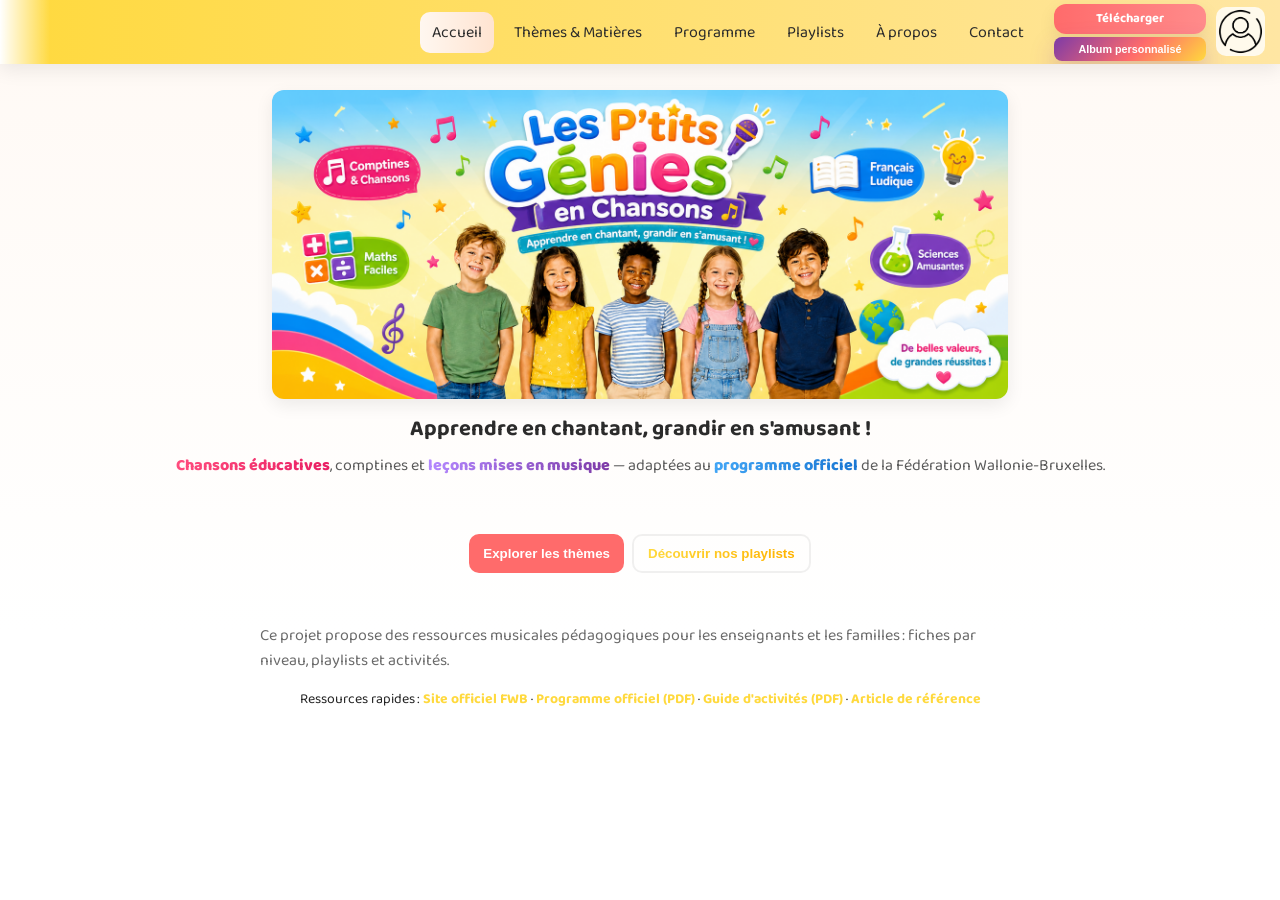
==== index.html @ 4c61a346 "Add files via upload" ====
<!doctype html>
<html lang="fr">
<head>
  <meta charset="utf-8" />
  <meta name="viewport" content="width=device-width,initial-scale=1,viewport-fit=cover" />
  <title>LGEC - Les Génies En Chanson</title>
  <link href="https://fonts.googleapis.com/css2?family=Baloo+2:wght@400;700;800&display=swap" rel="stylesheet">
  <style>
    :root{--card:#fff;--accent:#ff6b6b;--accent-2:#ffd93d;--muted:#5a5a5a;--shadow:0 6px 18px rgba(10,10,10,.08);font-family:'Baloo 2',cursive}
    *{box-sizing:border-box}html,body,#app{height:100%}body{margin:0;background:linear-gradient(180deg,#fff9f4 0%,#fff 70%);color:#222;font-size:16px;font-family:'Baloo 2',cursive}a{text-decoration:none;color:inherit}
    .topbar{height:64px;display:flex;align-items:center;padding:8px 12px;gap:8px;background:linear-gradient(90deg,var(--accent-2),#ffe6a3);position:sticky;top:0;z-index:30;box-shadow:var(--shadow);overflow:hidden}.topbar:before{content:"";position:absolute;left:0;top:0;width:50px;height:100%;background:linear-gradient(90deg,#fff,rgba(255,255,255,0));pointer-events:none;z-index:0}.topbar>*{position:relative;z-index:1}.top-actions{margin-left:auto;display:flex;align-items:center;gap:10px}.top-cta{margin-left:8px;display:flex;align-items:flex-start;gap:10px}.icon-btn{width:35px;height:35px;border-radius:10px;border:0;background:rgba(255,255,255,.8);font-size:16px;cursor:pointer}.download-btn{background:linear-gradient(90deg,var(--accent),#ff8b8b);box-shadow:var(--shadow);border-radius:12px;padding:0 10px;font-weight:700;color:#fff;text-decoration:none;height:30px;display:flex;align-items:center;justify-content:center;font-size:12.8px}.album-cta-btn{background:linear-gradient(135deg,#7d3aa7 0%,#ff6b6b 55%,#ffd93d 100%);box-shadow:0 10px 24px rgba(125,58,167,.28);border-radius:8px;padding:0 10px;font-weight:600;color:#fff;border:0;cursor:pointer;height:24px;display:flex;align-items:center;justify-content:center;font-size:10.8px}
    #app{height:calc(100vh - 64px);overflow:hidden}.main{overflow:auto;padding:14px;height:100%}.section{background:transparent;margin-bottom:18px;display:none}.nav-list{display:flex;flex-direction:column;gap:8px}.topbar-nav{display:flex;flex-direction:row}.nav-link{padding:8px 12px;border-radius:10px;color:#2b2b2b;cursor:pointer;display:inline-flex;align-items:center;white-space:nowrap}.nav-link.active,.nav-link:hover{background:linear-gradient(90deg,#fff7f0,#ffe4d1)}
    .sidebar{display:none}.sidebar-inner{background:linear-gradient(180deg,#fff,#fff4ef);border-radius:14px;padding:12px;height:100%;box-shadow:var(--shadow);display:flex;flex-direction:column;gap:12px}.sidebar-header{display:flex;align-items:center;gap:10px}.sidebar-close{margin-left:auto;width:36px;height:36px;border:0;border-radius:10px;background:linear-gradient(180deg,#ff6b6b,#e64545);color:#fff;font-size:22px;font-weight:900;display:none;align-items:center;justify-content:center;cursor:pointer;box-shadow:var(--shadow)}
    h1,h2,h3{font-family:'Baloo 2',cursive;color:#2b2b2b}.hero{display:flex;flex-direction:column;gap:12px;align-items:center;justify-content:center;border-radius:14px;padding:12px}.hero-content{text-align:center;padding:6px}h1{margin:6px 0;font-size:22px}.lead{color:var(--muted);margin:6px 0}.hero-actions{display:flex;gap:8px;justify-content:center;flex-wrap:wrap}#startExplore,#tryAI{margin:50px 0}.btn{padding:10px 14px;border-radius:10px;border:0;background:#fff;font-weight:700;cursor:pointer;display:inline-flex;align-items:center;justify-content:center;gap:6px}.btn.primary{background:var(--accent);color:#fff}.btn.ghost{background:transparent;border:2px solid rgba(0,0,0,.06)}.btn.small{padding:8px 10px;font-size:14px}
    .cards-grid{display:grid;grid-template-columns:repeat(3,1fr);gap:12px;margin-top:10px}.card{background:linear-gradient(180deg,#f4f6f8,#e7eaed);border-radius:8px;padding:12px;box-shadow:var(--shadow);display:flex;flex-direction:column;gap:8px;min-height:160px}.card .tag{font-size:12px;padding:6px;border-radius:8px;background:linear-gradient(90deg,#9e9e9e,#7f7f7f);color:#fff;width:max-content}.card h3{margin:0;font-size:16px;font-weight:700}.card p{margin:0;color:var(--muted);font-size:14px}.card .meta{display:flex;justify-content:flex-end;margin-top:auto}.btn.metallic{color:#fff;font-weight:800;border-radius:10px;border:0;box-shadow:0 6px 18px rgba(10,10,10,.12),inset 0 -2px 8px rgba(255,255,255,.08)}.animal-icon{display:inline-flex;width:28px;height:28px;min-width:28px;border-radius:8px;align-items:center;justify-content:center;font-size:16px;margin-right:8px;box-shadow:0 4px 10px rgba(10,10,10,.12);color:#fff}.m1{background:linear-gradient(180deg,#ff6b6b,#e64545)}.m2{background:linear-gradient(180deg,#ff8b3a,#ff6b00)}.m3{background:linear-gradient(180deg,#ffd93d,#ffb300)}.s1{background:linear-gradient(180deg,#4dd0e1,#00bcd4)}.s2{background:linear-gradient(180deg,#6ab04c,#3c8d0d)}.s3{background:linear-gradient(180deg,#9b59b6,#7d3aa7)}.t1{background:linear-gradient(180deg,#ff4d7e,#e02359)}.t2{background:linear-gradient(180deg,#3f51b5,#2b3aa6)}.t3{background:linear-gradient(180deg,#00c853,#00a140)}.card h3.m1,.card h3.m2,.card h3.m3,.card h3.s1,.card h3.s2,.card h3.s3,.card h3.t1,.card h3.t2,.card h3.t3{color:#fff}
    .playlist-row{display:flex;gap:12px;flex-wrap:wrap}.playlist-card{display:flex;gap:12px;background:var(--card);padding:12px;border-radius:12px;align-items:center;box-shadow:var(--shadow)}.playlist-thumb{width:88px;height:88px;border-radius:10px;display:flex;align-items:center;justify-content:center;background:#fff;box-shadow:0 6px 16px rgba(0,0,0,.08);padding:14px}.playlist-thumb img{width:100%;height:100%;object-fit:contain}.playlist-thumb.spotify{background:#1db954}.playlist-thumb.yt{background:#ff3333}
    .modal{position:fixed;inset:0;display:none;align-items:center;justify-content:center;z-index:60}.modal[aria-hidden="false"]{display:flex}.modal-backdrop{position:absolute;inset:0;background:rgba(0,0,0,.45)}.modal-panel{position:relative;background:var(--card);border-radius:12px;padding:16px;max-width:720px;width:92%;box-shadow:var(--shadow);z-index:10;max-height:80vh;overflow:auto}.modal-close{position:absolute;top:14px;right:14px;background:linear-gradient(180deg,var(--accent),#e64545);color:#fff;border:0;width:40px;height:40px;border-radius:10px;display:inline-flex;align-items:center;justify-content:center;font-size:20px;cursor:pointer;box-shadow:var(--shadow);z-index:5}
    .programme-table th,.programme-table td{padding:10px;vertical-align:top;font-size:12px;text-align:left}.programme-table th:first-child,.programme-table td:first-child{width:22%;min-width:180px}.programme-table tbody tr td{border-bottom:1px solid rgba(255,198,160,.6)}.contact-form{display:flex;flex-direction:column;gap:8px;background:#fff;padding:12px;border-radius:12px;box-shadow:var(--shadow)}.contact-form input,.contact-form select,.contact-form textarea{padding:10px;border-radius:10px;border:1px solid #eee;font-family:inherit}.form-msg{color:green;margin-top:6px;font-size:14px}
    .theme-grid{display:flex;gap:12px;flex-wrap:wrap;margin-top:8px}.theme-col{flex:1;min-width:180px}.objective-card{margin-top:12px;background:linear-gradient(90deg,#fff,#fff7f3);border-radius:12px;padding:12px;border:1px solid rgba(255,200,160,.4)}.objective-inner{display:flex;gap:12px;align-items:flex-start}.obj-ico{width:44px;height:44px;border-radius:10px;display:inline-flex;align-items:center;justify-content:center;background:linear-gradient(180deg,#fff,#ffefe0);font-size:20px}.muted{opacity:.9;color:var(--muted)}.kw-yellow{background:linear-gradient(90deg,#ffd93d,#ffb300);-webkit-background-clip:text;-webkit-text-fill-color:transparent;font-weight:800}.kw-blue{background:linear-gradient(90deg,#42a5f5,#1976d2);-webkit-background-clip:text;-webkit-text-fill-color:transparent;font-weight:800}.kw-rose{background:linear-gradient(90deg,#ff4d7e,#e91e63);-webkit-background-clip:text;-webkit-text-fill-color:transparent;font-weight:800}.kw-purple{background:linear-gradient(90deg,#b388ff,#7d3aa7);-webkit-background-clip:text;-webkit-text-fill-color:transparent;font-weight:800}.kw-green{background:linear-gradient(90deg,#66bb6a,#00a140);-webkit-background-clip:text;-webkit-text-fill-color:transparent;font-weight:800}.kw-orange{background:linear-gradient(90deg,#ffb74d,#ff6b00);-webkit-background-clip:text;-webkit-text-fill-color:transparent;font-weight:800}
    .welcome-grid{display:grid;grid-template-columns:repeat(3,1fr);gap:12px;margin-top:16px}.welcome-card{display:flex!important;flex-direction:column!important;align-items:center!important;justify-content:center!important;gap:7px!important;line-height:1.15!important;text-align:center!important}.welcome-card .welcome-title{font-weight:900;font-size:15px}.welcome-card small{font-weight:700;opacity:.95}.welcome-card .welcome-desc{font-size:13px;font-weight:700;opacity:.95}.song-item{display:flex;align-items:center;gap:10px;justify-content:space-between;background:#fff6ee;border:1px solid rgba(255,200,160,.45);border-radius:12px;padding:10px;flex-wrap:wrap}.song-info{display:flex;flex-direction:column;gap:4px;min-width:220px}.song-item audio{max-width:280px;width:100%}.sales-card{background:linear-gradient(135deg,#7d3aa7 0%,#ff6b6b 55%,#ffd93d 100%);border-radius:18px;padding:16px;color:#fff;box-shadow:0 14px 34px rgba(125,58,167,.26);position:relative;overflow:hidden}.sales-badge{display:inline-flex;background:rgba(255,255,255,.2);border:1px solid rgba(255,255,255,.35);padding:6px 10px;border-radius:999px;font-size:12px;font-weight:800;margin-bottom:8px}.sales-title{font-size:24px;line-height:1.05;font-weight:800;margin:0 0 6px}.sales-subtitle{font-size:14px;line-height:1.45;margin:0;max-width:430px;color:rgba(255,255,255,.94)}.sales-points{display:grid;grid-template-columns:repeat(3,1fr);gap:8px;margin:14px 0}.sales-point{background:rgba(255,255,255,.18);border:1px solid rgba(255,255,255,.26);border-radius:12px;padding:9px;font-size:12px;font-weight:700;display:flex;align-items:center;gap:7px}.sales-footer{display:flex;align-items:center;justify-content:space-between;gap:12px;flex-wrap:wrap;background:rgba(255,255,255,.16);border-radius:14px;padding:10px;border:1px solid rgba(255,255,255,.25)}.sales-price{font-weight:900;font-size:14px}.sales-price span{font-size:22px}.sales-cta{background:#fff!important;color:#7d3aa7!important;border-radius:999px;padding:11px 16px;font-weight:900;box-shadow:0 8px 20px rgba(0,0,0,.15)}
    @media(max-width:699px){.hero-actions{gap:3px}.hero-actions #tryAI{margin-top:-30px!important}.topbar{background:linear-gradient(180deg,#fff9f4 0%,#fff 70%);box-shadow:none;overflow:visible}.main{padding-top:62px}.main p,.main li,.main td,.main .muted,.modal p,.modal li,.modal td{text-align:justify}.topbar:before{display:none}.icon-btn.menu-toggle{display:inline-flex!important;align-items:center;justify-content:center;background:linear-gradient(180deg,#fff9f4,#fff);box-shadow:var(--shadow);z-index:5;width:44px!important;min-width:44px!important;height:44px!important}.topbar-nav,.top-cta{display:none!important}.sidebar{display:block;position:fixed;left:0;top:8px;bottom:0;width:260px;transform:translateX(-120%);z-index:80;padding:8px 12px 12px}.sidebar.open{transform:translateX(0)}.sidebar-close{display:inline-flex}.sidebar-inner{height:calc(100vh - 16px)}.cards-grid,.welcome-grid{grid-template-columns:1fr}.theme-grid{flex-direction:column}.programme-table thead{display:none}.programme-table,.programme-table tbody,.programme-table tr,.programme-table td{display:block;width:100%}.modal{align-items:flex-start;padding:2vh 2vw}.modal-panel{width:96vw!important;max-width:96vw!important;height:96vh;max-height:96vh;margin:0;border-radius:14px;scrollbar-width:thin;scrollbar-color:transparent transparent}.modal-panel::-webkit-scrollbar{width:6px;background:transparent}.modal-panel::-webkit-scrollbar-track,.modal-panel::-webkit-scrollbar-thumb{background:transparent}.modal-backdrop{background:rgba(0,0,0,.28)}}
    @media(min-width:700px){.icon-btn.menu-toggle{display:none}.topbar-nav{display:flex}}
  </style>
</head>
<body>
  <div id="app">
    <header class="topbar">
      <button id="menuToggle" class="icon-btn menu-toggle" aria-label="Menu">☰</button>
      <nav class="top-actions">
        <nav class="nav-list topbar-nav">
          <a data-target="intro" class="nav-link active">Accueil</a><a data-target="themes" class="nav-link">Thèmes & Matières</a><a data-target="programme" class="nav-link">Programme</a><a data-target="playlists" class="nav-link">Playlists</a><a data-target="about" class="nav-link">À propos</a><a data-target="contact" class="nav-link">Contact</a>
        </nav>
        <div class="top-cta"><div style="display:flex;flex-direction:column;gap:3px;width:152px"><a id="downloadBtn" class="download-btn" href="#">Télécharger</a><button id="albumCtaBtn" class="album-cta-btn" type="button">Album personnalisé</button></div><button id="loginBtn" class="icon-btn" aria-label="Connexion" title="Se connecter" style="padding:0;overflow:hidden;width:49px;height:49px;margin-top:3px;margin-right:3px"><img src="profilepic.png" alt="Profil" style="width:100%;height:100%;object-fit:cover;border-radius:10px"></button></div>
      </nav>
    </header>
    <aside id="sidebar" class="sidebar"><div class="sidebar-inner"><div class="sidebar-header"><img src="profilepic.png" alt="Profil" style="width:53px;height:53px;object-fit:cover;border-radius:10px;box-shadow:var(--shadow)"><strong>LGEC</strong><button id="sidebarClose" class="sidebar-close" type="button">×</button></div><nav class="nav-list"><a data-target="intro" class="nav-link active">Accueil</a><a data-target="themes" class="nav-link">Thèmes & Matières</a><a data-target="programme" class="nav-link">Programme</a><a data-target="playlists" class="nav-link">Playlists</a><a data-target="about" class="nav-link">À propos</a><a data-target="contact" class="nav-link">Contact</a></nav><div class="sidebar-cta" style="display:flex;flex-direction:column;gap:3px;margin-top:auto;width:100%"><a class="download-btn" href="#" id="sidebarDownload">Télécharger</a><button id="sidebarAlbumCta" class="album-cta-btn" type="button">Album personnalisé</button></div><footer><small>© LGEC — Les Génies En Chanson</small></footer></div></aside>
    <main class="main">
      <section id="intro" class="section hero"><div class="hero-media" style="width:100%;display:flex;justify-content:center"><img src="banner.png" alt="Les P'tits Génies en Chansons" style="width:60%;margin:0 auto;border-radius:12px;box-shadow:var(--shadow);max-height:420px;object-fit:cover"></div><div class="hero-content"><h1>Apprendre en chantant, grandir en s'amusant !</h1><p class="lead"><span class="kw-rose">Chansons éducatives</span>, comptines et <span class="kw-purple">leçons mises en musique</span> — adaptées au <span class="kw-blue">programme officiel</span> de la Fédération Wallonie-Bruxelles.</p><div class="hero-actions"><button class="btn primary" id="startExplore">Explorer les thèmes</button><button class="btn ghost" id="tryAI"><span class="kw-yellow">Découvrir nos playlists</span></button></div><p class="muted" style="max-width:760px;margin:auto;text-align:left">Ce projet propose des ressources musicales pédagogiques pour les enseignants et les familles : fiches par niveau, playlists et activités.</p><p style="font-size:14px;line-height:1.8">Ressources rapides : <a href="http://www.enseignement.be/index.php?page=28597&navi=4920" target="_blank" style="color:var(--accent-2);font-weight:700">Site officiel FWB</a> · <a href="https://pactepourunenseignementdexcellence.cfwb.be/wp-content/uploads/2023/08/Referentiels-des-competences-initiales.pdf" target="_blank" style="color:var(--accent-2);font-weight:700">Programme officiel (PDF)</a> · <a href="https://web.umons.ac.be/app/uploads/sites/103/2023/03/WP07_2019_Guide_3_planification-2019-2020.pdf" target="_blank" style="color:var(--accent-2);font-weight:700">Guide d'activités (PDF)</a> · <a href="https://www.enseignerplusquunmetier.be/sites/default/files/2024-06/Guide%20FWB-MN-210624.pdf" target="_blank" style="color:var(--accent-2);font-weight:700">Article de référence</a></p></div></section>
      <section id="themes" class="section"><h2>Thèmes & Matières</h2><p class="muted"><span class="kw-blue">Contenus pédagogiques</span> clairs et modulables, destinés aux <span class="kw-purple">enseignants</span> et familles du cycle maternel jusqu'à la <span class="kw-green">6e primaire</span>.</p><div class="cards-grid" id="themesGrid"></div></section>
      <section id="programme" class="section"><h2>Programme</h2><p class="muted">Nos <span class="kw-purple">parcours</span> et <span class="kw-rose">modules musicaux</span> suivent le <span class="kw-blue">programme francophone officiel</span>.</p><div class="programme-top" style="display:flex;gap:18px;flex-wrap:wrap"><div style="flex:1;min-width:240px;max-width:380px"><img src="Programme.png" alt="Programme LGEC" style="width:100%;border-radius:12px;box-shadow:var(--shadow);object-fit:cover"></div><div style="flex:2;min-width:280px"><h3>Programmes & Modules</h3><p class="muted">Nous proposons des albums, chansons et playlists pensés comme des outils pédagogiques.</p><a class="btn primary" href="http://www.enseignement.be/index.php?page=28597&navi=4920" target="_blank">Voir le programme officiel</a> <a class="btn ghost" href="#themes" id="programmeMoreBtn">En savoir plus →</a></div></div><table class="programme-table" style="width:100%;margin-top:20px"><thead><tr><th>Niveau</th><th>Domaine</th><th>Exemples d'apprentissages principaux détaillés</th></tr></thead><tbody><tr><td><strong>M1 — ≈ 2,5 à 4 ans</strong></td><td>Langage oral</td><td>Comprendre consignes simples ; chanter comptines ; premiers nombres.</td></tr><tr><td><strong>P1 — ≈ 6 à 7 ans</strong></td><td>Lecture & calcul</td><td>Lire syllabes simples ; écrire phrases courtes ; compter jusqu’à 100.</td></tr><tr><td><strong>P6 — ≈ 11 à 12 ans</strong></td><td>Citoyenneté & sciences</td><td>Analyse critique ; écriture structurée ; maths avancées.</td></tr></tbody></table></section>
      <section id="playlists" class="section"><h2>Playlists & Lecteurs</h2><p class="muted">Notre <span class="kw-purple">plateforme web</span> et notre application Android permettent déjà l’écoute des albums.</p><div class="playlist-row"><div class="playlist-card"><div class="playlist-thumb spotify"><img src="https://upload.wikimedia.org/wikipedia/commons/8/84/Spotify_icon.svg" alt="Spotify"></div><div><h3>Comptines & Chansons</h3><p>Playlist thématique pour les plus jeunes</p><a class="btn small" href="https://open.spotify.com/intl-fr/artist/1Cs0zKBU1kc0i8ypK3Beee" target="_blank">Ouvrir Spotify</a> <a class="btn small" href="https://open.spotify.com/intl-fr/artist/1Cs0zKBU1kc0i8ypK3Beee" target="_blank">S'abonner</a></div></div><div class="playlist-card"><div class="playlist-thumb yt"><img src="https://upload.wikimedia.org/wikipedia/commons/e/ef/Youtube_logo.png" alt="YouTube"></div><div><h3>Leçons en musique</h3><p>Vidéos éducatives adaptées par niveau</p><a class="btn small" href="https://www.youtube.com/@LesPtitsG%C3%A9niesenChansons" target="_blank">Ouvrir YouTube</a> <a class="btn small" href="https://www.youtube.com/@LesPtitsG%C3%A9niesenChansons" target="_blank">S'abonner</a></div></div></div></section>
      <section id="about" class="section"><h2>Notre projet</h2><div style="display:flex;align-items:flex-start;gap:24px;flex-wrap:wrap"><div style="flex:1 1 50%;min-width:280px"><p class="muted">Nous sommes une équipe dédiée à créer des <span class="kw-purple">ressources musicales éducatives</span> : <span class="kw-rose">comptines</span>, <span class="kw-orange">chansons</span> et <span class="kw-blue">playlists</span> conçues pour accompagner enfants, familles et enseignants.</p></div><div style="flex:1 1 50%;min-width:280px"><img src="Apropos.png" alt="Projet éducatif musical" style="width:100%;max-width:520px;border-radius:12px;box-shadow:var(--shadow);object-fit:cover"></div></div><div class="theme-grid"><div class="theme-col"><div class="objective-card"><div class="objective-inner"><div class="obj-ico">🎯</div><div><p><strong>Mission</strong></p><p class="muted">Rendre les apprentissages fondamentaux plus accessibles.</p></div></div></div></div><div class="theme-col"><div class="objective-card"><div class="objective-inner"><div class="obj-ico">👥</div><div><p><strong>Public</strong></p><p class="muted">Enseignants, parents et enfants.</p></div></div></div></div></div><a class="btn primary" href="#playlists" id="aboutPlaylists">Explorer les playlists</a> <a href="#contact" id="aboutContact" style="color:#e53935;font-weight:800">Nous contacter →</a></section>
      <section id="contact" class="section"><h2>Contact & Partenariats</h2><p class="muted">Nous souhaitons développer des collaborations durables avec des enseignants, des écoles, des musiciens, des pédagogues et des éditeurs.</p><form id="contactForm" class="contact-form"><input type="text" id="name" placeholder="Nom Prénom" required><input type="text" id="establishment" placeholder="Établissement (facultatif)"><input type="email" id="email" placeholder="Email" required><select id="interest" required><option value="">Sujet</option><option value="partnership">Partenariat</option><option value="content">Création de contenu</option><option value="support">Support</option></select><textarea id="message" placeholder="Votre message..." rows="4" required></textarea><button class="btn primary" type="submit">Envoyer</button><div id="formMsg" class="form-msg"></div></form></section>
    </main>
    <div id="welcomeModal" class="modal" aria-hidden="true"><div class="modal-backdrop" data-close-welcome></div><div class="modal-panel" style="max-width:960px"><button class="modal-close" data-close-welcome>×</button><div style="padding-top:40px"><h1>Bienvenue !</h1><p class="muted">Vous êtes arrivé·e sur la page d'accueil post-connexion. Choisissez votre année pour afficher des ressources et playlists adaptées.</p><div class="welcome-grid" id="welcomeGrid"></div></div></div></div>
    <div id="levelSongsModal" class="modal" aria-hidden="true"><div class="modal-backdrop" data-close-level-songs></div><div class="modal-panel"><button class="modal-close" data-close-level-songs>×</button><div style="padding-top:40px"><h2 id="levelSongsTitle">Playlist</h2><p id="levelSongsSubtitle" class="muted"></p><div id="levelSongsList"></div><div style="background:#fffaf6;padding:14px;border-radius:12px;border:1px solid rgba(255,200,160,.55)"><div class="sales-card"><div style="font-weight:900;font-size:16px;color:#fff">Découvrir plus en nous rejoignant :</div><div style="display:flex;gap:10px;margin-top:10px;flex-wrap:wrap"><a class="btn small" href="https://open.spotify.com/intl-fr/artist/1Cs0zKBU1kc0i8ypK3Beee" target="_blank" style="background:#1db954;color:#fff;border-radius:999px"><img src="https://upload.wikimedia.org/wikipedia/commons/8/84/Spotify_icon.svg" style="width:18px"> Spotify</a><a class="btn small" href="https://www.youtube.com/@LesPtitsG%C3%A9niesenChansons" target="_blank" style="background:#ff3333;color:#fff;border-radius:999px"><img src="https://upload.wikimedia.org/wikipedia/commons/e/ef/Youtube_logo.png" style="width:22px"> YouTube</a></div><div class="sales-badge">✨ Offre personnalisée</div><h3 class="sales-title">Album personnalisé<br>20 titres uniques</h3><p class="sales-subtitle">Un album éducatif créé spécialement au nom de votre enfant.</p><div class="sales-points"><div class="sales-point">🧒 Nom de l’enfant</div><div class="sales-point">🎵 20 chansons</div><div class="sales-point">📚 Niveau adapté</div><div class="sales-point">🌈 Thèmes au choix</div><div class="sales-point">🏠 Classe & maison</div><div class="sales-point">💝 Souvenir unique</div></div><div class="sales-footer"><div class="sales-price">Album complet<br><span>14,99 €</span></div><button class="btn sales-cta" id="orderAlbumBtn">Commander l’album personnalisé</button></div></div></div></div></div></div>
    <div id="albumOnlyModal" class="modal" aria-hidden="true"><div class="modal-backdrop" data-close-album-only></div><div class="modal-panel" style="background:transparent;box-shadow:none;padding:0"><div class="sales-card"><button class="modal-close" data-close-album-only style="background:linear-gradient(135deg,#7d3aa7,#ff8c42)">×</button><div style="padding-right:46px"><div style="font-weight:900;font-size:16px;color:#fff">Découvrir plus en nous rejoignant :</div><div style="display:flex;gap:10px;margin-top:10px;flex-wrap:wrap"><a class="btn small" href="https://open.spotify.com/intl-fr/artist/1Cs0zKBU1kc0i8ypK3Beee" target="_blank" style="background:#1db954;color:#fff;border-radius:999px">Spotify</a><a class="btn small" href="https://www.youtube.com/@LesPtitsG%C3%A9niesenChansons" target="_blank" style="background:#ff3333;color:#fff;border-radius:999px">YouTube</a></div></div><div class="sales-badge">✨ Offre personnalisée</div><h3 class="sales-title">Album personnalisé<br>20 titres uniques</h3><p class="sales-subtitle">Un album éducatif créé spécialement au nom de votre enfant.</p><div class="sales-points"><div class="sales-point">🧒 Nom de l’enfant</div><div class="sales-point">🎵 20 chansons</div><div class="sales-point">📚 Niveau adapté</div><div class="sales-point">🌈 Thèmes au choix</div><div class="sales-point">🏠 Classe & maison</div><div class="sales-point">💝 Souvenir unique</div></div><div class="sales-footer"><div class="sales-price">Album complet<br><span>14,99 €</span></div><button class="btn sales-cta" id="orderAlbumOnlyBtn">Commander l’album personnalisé</button></div></div></div></div>
    <div id="themeModal" class="modal" aria-hidden="true"><div class="modal-backdrop" data-close-theme></div><div class="modal-panel"><button class="modal-close" data-close-theme>×</button><div style="padding-top:40px"><audio id="modalAudio" controls preload="none" style="width:100%;border-radius:10px"><source src="Les_Poussins_Courageux.mp3" type="audio/mpeg"></audio><div style="display:flex;justify-content:center;width:100%;margin-top:10px"><img id="modalImg" src="theme-m1.png" alt="Illustration du thème" style="width:88%;border-radius:12px;box-shadow:var(--shadow);max-height:260px;object-fit:cover"></div><h3 id="modalTitle">Titre</h3><h4 id="modalSubtitle" class="muted"></h4><p id="modalDesc" class="muted">Description</p><a id="modalMore" class="btn primary" href="#playlists">Voir plus</a></div></div></div>
  </div>
  <script>
    'use strict';
    var sidebar=document.getElementById('sidebar'), sections=[].slice.call(document.querySelectorAll('main section')), navLinks=[].slice.call(document.querySelectorAll('.nav-link')), themesGrid=document.getElementById('themesGrid');
    var THEMES=[{id:'m1',title:'   1ère année (≈ 2,5–4 ans)',tag:'Maternelles',desc:'Développement du langage oral, motricité, premiers nombres.'},{id:'m2',title:'   2ème année (≈ 4–5 ans)',tag:'Maternelles',desc:'Langage structuré, vocabulaire enrichi, comptage jusqu’à 10.'},{id:'m3',title:'   3ème année (≈ 5–6 ans)',tag:'Maternelles',desc:'Pré-lecture et pré-écriture, comptage jusqu’à 20+.'},{id:'p1',title:'   1ère année (≈ 6–7 ans)',tag:'Primaires',desc:'Entrée lecture/écriture, nombres jusqu’à 100.'},{id:'p2',title:'   2ème année (≈ 7–8 ans)',tag:'Primaires',desc:'Lecture fluide, récits courts, multiplication.'},{id:'p3',title:'   3ème année (≈ 8–9 ans)',tag:'Primaires',desc:'Compréhension, fractions, géométrie.'},{id:'p4',title:'   4ème année (≈ 9–10 ans)',tag:'Primaires',desc:'Fractions/décimaux, géométrie avancée.'},{id:'p5',title:'   5ème année (≈ 10–11 ans)',tag:'Primaires',desc:'Pourcentages, proportionnalité, volumes.'},{id:'p6',title:'   6ème année (≈ 11–12 ans)',tag:'Primaires',desc:'Analyse critique, maths avancées, citoyenneté.'}];
    var LEVEL_SONGS={m1:{title:'🐣 1ère maternelle',subtitle:'≈ 2,5-4 ans',songs:[['M1 - La Ferme En Chanson','M1-La-Ferme-En-Chanson.mp3'],['M1 - Les Couleurs En Chantant','M1-Les-Couleurs-En-Chantant.mp3'],['M1 - La Chanson de la Famille','M1-La-Chanson-De-La-Famille.mp3']]},m2:{title:'🐿️ 2ème maternelle',subtitle:'≈ 4-5 ans',songs:[['M2 - Les Petits Corps','M2-Les-Petits-Corps.mp3'],['M2 - Les Transports Arrivent','M2-Les-Transports-Arrivent.mp3'],['M2 - Les Quatre Saisons','M2-Les-Quatre-Saisons.mp3']]},m3:{title:'🦊 3ème maternelle',subtitle:'≈ 5-6 ans',songs:[['M3 - Petit Caillou Bleu','M3-Petit-Caillou-Bleu.mp3'],['M3 - Les Lettres Dansent','M3-Les-Lettres-Dansent.mp3'],['M3 - Compte Jusqu’à Vingt','M3-Compte-Jusqua-Vingt.mp3']]},p1:{title:'🐼 1ère primaire',subtitle:'≈ 6-7 ans',songs:[['P1 - Le Son Voyage','P1-Le-Son-Voyage.mp3'],['P1 - Les Syllabes Magiques','P1-Les-Syllabes-Magiques.mp3'],['P1 - J’écris Ma Première Phrase','P1-Jecris-Ma-Premiere-Phrase.mp3']]},p2:{title:'🐬 2ème primaire',subtitle:'≈ 7-8 ans',songs:[['P2 - Petit Big Bang','P2-Petit-Big-Bang.mp3'],['P2 - Les Tables en Rythme','P2-Les-Tables-En-Rythme.mp3'],['P2 - Le Mètre et le Litre','P2-Le-Metre-Et-Le-Litre.mp3']]},p3:{title:'🦉 3ème primaire',subtitle:'≈ 8-9 ans',songs:[['P3 - Petit Vide Grand Ciel','P3-Petit-Vide-Grand-Ciel.mp3'],['P3 - La Fraction du Gâteau','P3-La-Fraction-Du-Gateau.mp3'],['P3 - Les Problèmes Malins','P3-Les-Problemes-Malins.mp3']]},p4:{title:'🐺 4ème primaire',subtitle:'≈ 9-10 ans',songs:[['P4 - Les Décimaux en Musique','P4-Les-Decimaux-En-Musique.mp3'],['P4 - Périmètre et Aire','P4-Perimetre-Et-Aire.mp3'],['P4 - L’Électricité Facile','P4-Electricite-Facile.mp3']]},p5:{title:'🦅 5ème primaire',subtitle:'≈ 10-11 ans',songs:[['P5 - Les Pourcentages','P5-Les-Pourcentages.mp3'],['P5 - Proportions en Chanson','P5-Proportions-En-Chanson.mp3'],['P5 - Notre Planète Respire','P5-Notre-Planete-Respire.mp3']]},p6:{title:'🦁 6ème primaire',subtitle:'≈ 11-12 ans',songs:[['P6 - La Règle de Trois','P6-La-Regle-De-Trois.mp3'],['P6 - Cap vers le Secondaire','P6-Cap-Vers-Le-Secondaire.mp3'],['P6 - Citoyens du Monde','P6-Citoyens-Du-Monde.mp3']]}};
    function showSection(id){sections.forEach(function(s){s.style.display=s.id===id?'block':'none'});navLinks.forEach(function(l){l.classList.toggle('active',l.dataset.target===id)});if(sidebar)sidebar.classList.remove('open');var main=document.querySelector('.main');if(main)main.scrollTop=0}
    function openModal(id){var m=document.getElementById(id);if(m)m.setAttribute('aria-hidden','false')} function closeModal(id){var m=document.getElementById(id);if(m)m.setAttribute('aria-hidden','true')}
    function buildAlbumMailto(){var NL=String.fromCharCode(10), subject='Commande album personnalisé - 20 titres', body=['Bonjour Moh,','','Je souhaite commander un album personnalisé de 20 titres au nom de mon enfant.','','Nom et prénom du parent :','Email de contact :','Téléphone :','','Nom de l enfant :','Âge :','Niveau scolaire :','','Instructions personnalisées :','Exemple : mon enfant aime les dauphins, les étoiles et les chansons douces.','','Cordialement,'].join(NL);return 'mailto:moh.boussati@gmail.com?subject='+encodeURIComponent(subject)+'&body='+encodeURIComponent(body)}
    function orderPersonalAlbum(e){if(e)e.preventDefault();window.location.href=buildAlbumMailto()}
    function buildThemes(){var cls=['m1','m2','m3','s1','s2','s3','t1','t2','t3'], animals={m1:'🐣',m2:'🐿️',m3:'🦊',p1:'🐼',p2:'🐬',p3:'🦉',p4:'🐺',p5:'🦅',p6:'🦁'}, colors=['#e64545','#ff6b00','#ffb300','#00bcd4','#3c8d0d','#7d3aa7','#e02359','#2b3aa6','#00a140'];themesGrid.innerHTML='';THEMES.forEach(function(t,i){var c=document.createElement('div');c.className='card';c.innerHTML='<div class="tag"></div><h3></h3><p></p><div class="meta"><button class="btn small metallic"><span class="animal-icon"></span>Voir</button></div>';c.querySelector('.tag').textContent=t.tag;c.querySelector('h3').textContent=t.title;c.querySelector('h3').classList.add(cls[i]);c.querySelector('p').textContent=t.desc;var b=c.querySelector('button');b.classList.add(cls[i]);b.dataset.id=t.id;c.querySelector('.animal-icon').textContent=animals[t.id];c.querySelector('.animal-icon').style.background=colors[i];themesGrid.appendChild(c)});themesGrid.querySelectorAll('button').forEach(function(b){b.addEventListener('click',function(){var id=b.dataset.id,t=THEMES.find(function(x){return x.id===id}), img=document.getElementById('modalImg'), aud=document.getElementById('modalAudio');document.getElementById('modalTitle').textContent=t.title;document.getElementById('modalSubtitle').textContent='Ressource pédagogique';document.getElementById('modalDesc').textContent=t.desc;if(img)img.src='theme-'+id+'.png';if(aud){var map={m1:'M1-La-Ferme-En-Chanson.mp3',m2:'M2-Les-Petits-Corps.mp3',m3:'M3-Petit-Caillou-Bleu.mp3',p1:'P1-Le-Son-Voyage.mp3',p2:'P2-Petit-Big-Bang.mp3',p3:'P3-Petit-Vide-Grand-Ciel.mp3',p4:'P4-Les-Decimaux-En-Musique.mp3',p5:'P5-Les-Pourcentages.mp3',p6:'P6-La-Regle-De-Trois.mp3'};aud.src=map[id];aud.load();aud.play().catch(function(){})}openModal('themeModal')})})}
    function buildWelcome(){var grid=document.getElementById('welcomeGrid'), data=[['m1','🐣 1ère maternelle','≈ 2,5–4 ans','Découvrir activités & comptines','m1'],['m2','🐿️ 2ème maternelle','≈ 4–5 ans','Langage, jeux et motricité','m2'],['m3','🦊 3ème maternelle','≈ 5–6 ans','Prélecture & préparation primaire','m3'],['p1','🐼 1ère primaire','≈ 6–7 ans','Lecture, écriture, premiers calculs','s1'],['p2','🐬 2ème primaire','≈ 7–8 ans','Fluidité de lecture et multiplications','s2'],['p3','🦉 3ème primaire','≈ 8–9 ans','Compréhension, fractions, géométrie','s3'],['p4','🐺 4ème primaire','≈ 9–10 ans','Approfondissement & méthodes','t1'],['p5','🦅 5ème primaire','≈ 10–11 ans','Pourcentages & raisonnement','t2'],['p6','🦁 6ème primaire','≈ 11–12 ans','Préparation secondaire & projets','t3']];grid.innerHTML='';data.forEach(function(x){var a=document.createElement('a');a.href='#';a.className='btn metallic welcome-card '+x[4];a.dataset.level=x[0];a.innerHTML='<span class="welcome-title">'+x[1]+'</span><small>'+x[2]+'</small><span class="welcome-desc">'+x[3]+'</span>';grid.appendChild(a)});grid.querySelectorAll('[data-level]').forEach(function(a){a.addEventListener('click',function(e){e.preventDefault();openLevelSongs(a.dataset.level)})})}
    function openLevelSongs(id){var d=LEVEL_SONGS[id], list=document.getElementById('levelSongsList');document.getElementById('levelSongsTitle').textContent=d.title;document.getElementById('levelSongsSubtitle').textContent=d.subtitle+' — 3 chansons de démonstration';list.innerHTML='';d.songs.forEach(function(s,i){var item=document.createElement('div');item.className='song-item';item.innerHTML='<div class="song-info"><strong>'+s[0]+'</strong><small>Chanson '+(i+1)+' • Lecteur audio intégré</small></div><audio controls preload="none"><source src="'+s[1]+'" type="audio/mpeg"></audio>';list.appendChild(item)});openModal('levelSongsModal')}
    function bind(){document.getElementById('menuToggle').onclick=function(){sidebar.classList.toggle('open')};document.getElementById('sidebarClose').onclick=function(){sidebar.classList.remove('open')};document.getElementById('loginBtn').onclick=function(){openModal('welcomeModal')};document.getElementById('albumCtaBtn').onclick=function(e){e.preventDefault();openModal('albumOnlyModal')};document.getElementById('sidebarAlbumCta').onclick=function(e){e.preventDefault();sidebar.classList.remove('open');openModal('albumOnlyModal')};document.getElementById('startExplore').onclick=function(){showSection('themes')};document.getElementById('tryAI').onclick=function(){showSection('playlists')};document.getElementById('aboutPlaylists').onclick=function(e){e.preventDefault();showSection('playlists')};document.getElementById('aboutContact').onclick=function(e){e.preventDefault();showSection('contact')};document.getElementById('programmeMoreBtn').onclick=function(e){e.preventDefault();showSection('themes')};navLinks.forEach(function(l){l.onclick=function(){showSection(l.dataset.target)}});document.querySelectorAll('[data-close-welcome]').forEach(function(x){x.onclick=function(){closeModal('welcomeModal')}});document.querySelectorAll('[data-close-level-songs]').forEach(function(x){x.onclick=function(){closeModal('levelSongsModal')}});document.querySelectorAll('[data-close-album-only]').forEach(function(x){x.onclick=function(){closeModal('albumOnlyModal')}});document.querySelectorAll('[data-close-theme]').forEach(function(x){x.onclick=function(){closeModal('themeModal')}});document.getElementById('orderAlbumBtn').onclick=orderPersonalAlbum;document.getElementById('orderAlbumOnlyBtn').onclick=orderPersonalAlbum;document.getElementById('contactForm').onsubmit=function(e){e.preventDefault();var NL=String.fromCharCode(10), subject='Contact & Partenariats LGEC - '+(document.getElementById('interest').value||'Demande'), body=['Bonjour,','','Je vous contacte depuis le site LGEC.','','Nom Prénom : '+document.getElementById('name').value,'Établissement : '+document.getElementById('establishment').value,'Email : '+document.getElementById('email').value,'Sujet : '+document.getElementById('interest').value,'','Message :',document.getElementById('message').value].join(NL);window.location.href='mailto:moh.boussati@gmail.com?subject='+encodeURIComponent(subject)+'&body='+encodeURIComponent(body)}}
    buildThemes();buildWelcome();bind();showSection('intro');
  </script>
</body>
</html>
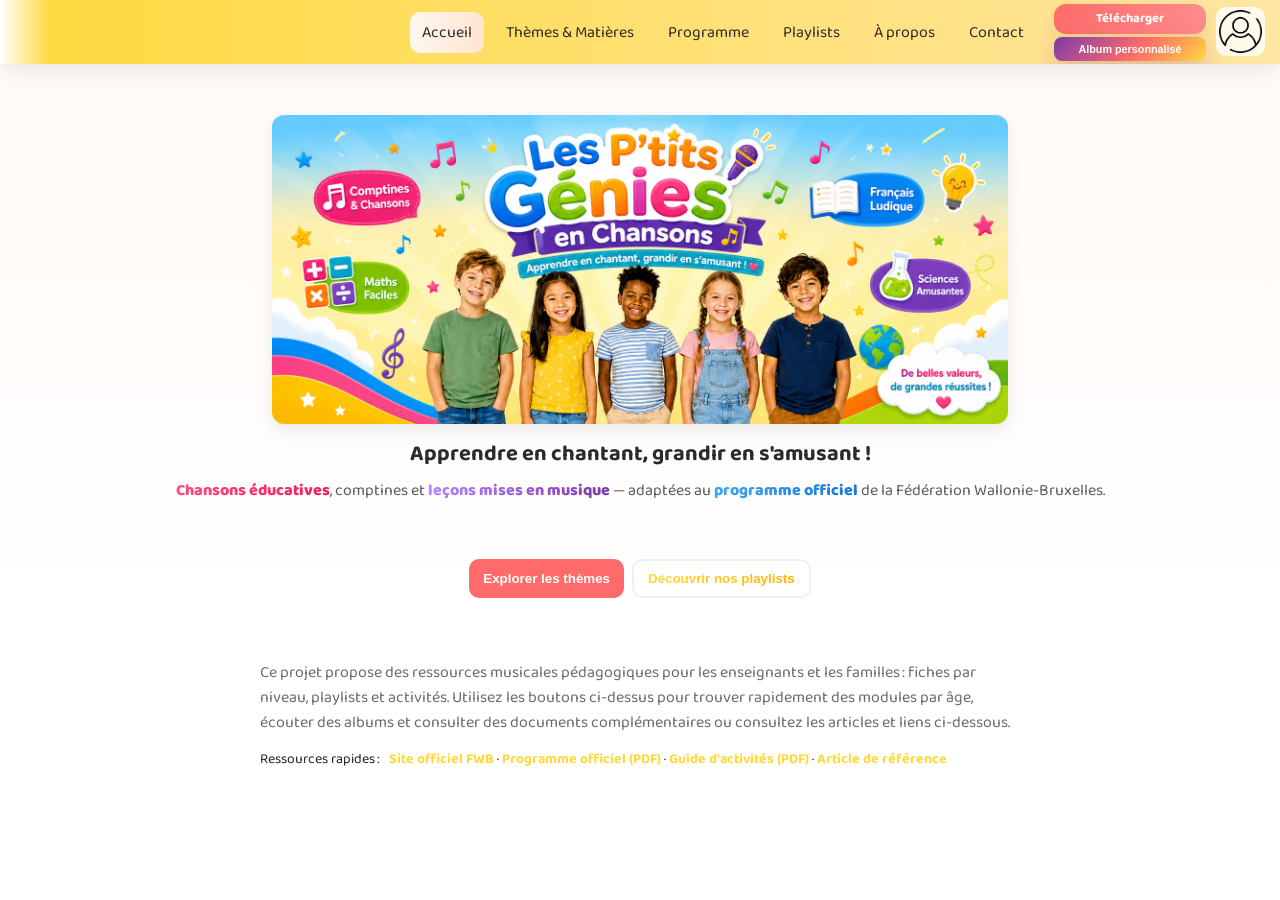
==== commit 3231eacc: "Add files via upload" ====
--- a/index.html
+++ b/index.html
@@ -1,66 +1,74 @@
+<!-- Fichier principal : index.html -->
+<!-- Si vous séparez le projet : index.css / index.js -->
+<!-- Tous les fichiers images et sons doivent être placés au même niveau que index.html -->
 <!doctype html>
 <html lang="fr">
 <head>
   <meta charset="utf-8" />
   <meta name="viewport" content="width=device-width,initial-scale=1,viewport-fit=cover" />
   <title>LGEC - Les Génies En Chanson</title>
-  <link href="https://fonts.googleapis.com/css2?family=Baloo+2:wght@400;700;800&display=swap" rel="stylesheet">
+  <link href="https://fonts.googleapis.com/css2?family=Baloo+2:wght@400;700&family=Inter:wght@300;400;600&display=swap" rel="stylesheet">
   <style>
-    :root{--card:#fff;--accent:#ff6b6b;--accent-2:#ffd93d;--muted:#5a5a5a;--shadow:0 6px 18px rgba(10,10,10,.08);font-family:'Baloo 2',cursive}
-    *{box-sizing:border-box}html,body,#app{height:100%}body{margin:0;background:linear-gradient(180deg,#fff9f4 0%,#fff 70%);color:#222;font-size:16px;font-family:'Baloo 2',cursive}a{text-decoration:none;color:inherit}
-    .topbar{height:64px;display:flex;align-items:center;padding:8px 12px;gap:8px;background:linear-gradient(90deg,var(--accent-2),#ffe6a3);position:sticky;top:0;z-index:30;box-shadow:var(--shadow);overflow:hidden}.topbar:before{content:"";position:absolute;left:0;top:0;width:50px;height:100%;background:linear-gradient(90deg,#fff,rgba(255,255,255,0));pointer-events:none;z-index:0}.topbar>*{position:relative;z-index:1}.top-actions{margin-left:auto;display:flex;align-items:center;gap:10px}.top-cta{margin-left:8px;display:flex;align-items:flex-start;gap:10px}.icon-btn{width:35px;height:35px;border-radius:10px;border:0;background:rgba(255,255,255,.8);font-size:16px;cursor:pointer}.download-btn{background:linear-gradient(90deg,var(--accent),#ff8b8b);box-shadow:var(--shadow);border-radius:12px;padding:0 10px;font-weight:700;color:#fff;text-decoration:none;height:30px;display:flex;align-items:center;justify-content:center;font-size:12.8px}.album-cta-btn{background:linear-gradient(135deg,#7d3aa7 0%,#ff6b6b 55%,#ffd93d 100%);box-shadow:0 10px 24px rgba(125,58,167,.28);border-radius:8px;padding:0 10px;font-weight:600;color:#fff;border:0;cursor:pointer;height:24px;display:flex;align-items:center;justify-content:center;font-size:10.8px}
-    #app{height:calc(100vh - 64px);overflow:hidden}.main{overflow:auto;padding:14px;height:100%}.section{background:transparent;margin-bottom:18px;display:none}.nav-list{display:flex;flex-direction:column;gap:8px}.topbar-nav{display:flex;flex-direction:row}.nav-link{padding:8px 12px;border-radius:10px;color:#2b2b2b;cursor:pointer;display:inline-flex;align-items:center;white-space:nowrap}.nav-link.active,.nav-link:hover{background:linear-gradient(90deg,#fff7f0,#ffe4d1)}
-    .sidebar{display:none}.sidebar-inner{background:linear-gradient(180deg,#fff,#fff4ef);border-radius:14px;padding:12px;height:100%;box-shadow:var(--shadow);display:flex;flex-direction:column;gap:12px}.sidebar-header{display:flex;align-items:center;gap:10px}.sidebar-close{margin-left:auto;width:36px;height:36px;border:0;border-radius:10px;background:linear-gradient(180deg,#ff6b6b,#e64545);color:#fff;font-size:22px;font-weight:900;display:none;align-items:center;justify-content:center;cursor:pointer;box-shadow:var(--shadow)}
-    h1,h2,h3{font-family:'Baloo 2',cursive;color:#2b2b2b}.hero{display:flex;flex-direction:column;gap:12px;align-items:center;justify-content:center;border-radius:14px;padding:12px}.hero-content{text-align:center;padding:6px}h1{margin:6px 0;font-size:22px}.lead{color:var(--muted);margin:6px 0}.hero-actions{display:flex;gap:8px;justify-content:center;flex-wrap:wrap}#startExplore,#tryAI{margin:50px 0}.btn{padding:10px 14px;border-radius:10px;border:0;background:#fff;font-weight:700;cursor:pointer;display:inline-flex;align-items:center;justify-content:center;gap:6px}.btn.primary{background:var(--accent);color:#fff}.btn.ghost{background:transparent;border:2px solid rgba(0,0,0,.06)}.btn.small{padding:8px 10px;font-size:14px}
-    .cards-grid{display:grid;grid-template-columns:repeat(3,1fr);gap:12px;margin-top:10px}.card{background:linear-gradient(180deg,#f4f6f8,#e7eaed);border-radius:8px;padding:12px;box-shadow:var(--shadow);display:flex;flex-direction:column;gap:8px;min-height:160px}.card .tag{font-size:12px;padding:6px;border-radius:8px;background:linear-gradient(90deg,#9e9e9e,#7f7f7f);color:#fff;width:max-content}.card h3{margin:0;font-size:16px;font-weight:700}.card p{margin:0;color:var(--muted);font-size:14px}.card .meta{display:flex;justify-content:flex-end;margin-top:auto}.btn.metallic{color:#fff;font-weight:800;border-radius:10px;border:0;box-shadow:0 6px 18px rgba(10,10,10,.12),inset 0 -2px 8px rgba(255,255,255,.08)}.animal-icon{display:inline-flex;width:28px;height:28px;min-width:28px;border-radius:8px;align-items:center;justify-content:center;font-size:16px;margin-right:8px;box-shadow:0 4px 10px rgba(10,10,10,.12);color:#fff}.m1{background:linear-gradient(180deg,#ff6b6b,#e64545)}.m2{background:linear-gradient(180deg,#ff8b3a,#ff6b00)}.m3{background:linear-gradient(180deg,#ffd93d,#ffb300)}.s1{background:linear-gradient(180deg,#4dd0e1,#00bcd4)}.s2{background:linear-gradient(180deg,#6ab04c,#3c8d0d)}.s3{background:linear-gradient(180deg,#9b59b6,#7d3aa7)}.t1{background:linear-gradient(180deg,#ff4d7e,#e02359)}.t2{background:linear-gradient(180deg,#3f51b5,#2b3aa6)}.t3{background:linear-gradient(180deg,#00c853,#00a140)}.card h3.m1,.card h3.m2,.card h3.m3,.card h3.s1,.card h3.s2,.card h3.s3,.card h3.t1,.card h3.t2,.card h3.t3{color:#fff}
-    .playlist-row{display:flex;gap:12px;flex-wrap:wrap}.playlist-card{display:flex;gap:12px;background:var(--card);padding:12px;border-radius:12px;align-items:center;box-shadow:var(--shadow)}.playlist-thumb{width:88px;height:88px;border-radius:10px;display:flex;align-items:center;justify-content:center;background:#fff;box-shadow:0 6px 16px rgba(0,0,0,.08);padding:14px}.playlist-thumb img{width:100%;height:100%;object-fit:contain}.playlist-thumb.spotify{background:#1db954}.playlist-thumb.yt{background:#ff3333}
-    .modal{position:fixed;inset:0;display:none;align-items:center;justify-content:center;z-index:60}.modal[aria-hidden="false"]{display:flex}.modal-backdrop{position:absolute;inset:0;background:rgba(0,0,0,.45)}.modal-panel{position:relative;background:var(--card);border-radius:12px;padding:16px;max-width:720px;width:92%;box-shadow:var(--shadow);z-index:10;max-height:80vh;overflow:auto}.modal-close{position:absolute;top:14px;right:14px;background:linear-gradient(180deg,var(--accent),#e64545);color:#fff;border:0;width:40px;height:40px;border-radius:10px;display:inline-flex;align-items:center;justify-content:center;font-size:20px;cursor:pointer;box-shadow:var(--shadow);z-index:5}
-    .programme-table th,.programme-table td{padding:10px;vertical-align:top;font-size:12px;text-align:left}.programme-table th:first-child,.programme-table td:first-child{width:22%;min-width:180px}.programme-table tbody tr td{border-bottom:1px solid rgba(255,198,160,.6)}.contact-form{display:flex;flex-direction:column;gap:8px;background:#fff;padding:12px;border-radius:12px;box-shadow:var(--shadow)}.contact-form input,.contact-form select,.contact-form textarea{padding:10px;border-radius:10px;border:1px solid #eee;font-family:inherit}.form-msg{color:green;margin-top:6px;font-size:14px}
-    .theme-grid{display:flex;gap:12px;flex-wrap:wrap;margin-top:8px}.theme-col{flex:1;min-width:180px}.objective-card{margin-top:12px;background:linear-gradient(90deg,#fff,#fff7f3);border-radius:12px;padding:12px;border:1px solid rgba(255,200,160,.4)}.objective-inner{display:flex;gap:12px;align-items:flex-start}.obj-ico{width:44px;height:44px;border-radius:10px;display:inline-flex;align-items:center;justify-content:center;background:linear-gradient(180deg,#fff,#ffefe0);font-size:20px}.muted{opacity:.9;color:var(--muted)}.kw-yellow{background:linear-gradient(90deg,#ffd93d,#ffb300);-webkit-background-clip:text;-webkit-text-fill-color:transparent;font-weight:800}.kw-blue{background:linear-gradient(90deg,#42a5f5,#1976d2);-webkit-background-clip:text;-webkit-text-fill-color:transparent;font-weight:800}.kw-rose{background:linear-gradient(90deg,#ff4d7e,#e91e63);-webkit-background-clip:text;-webkit-text-fill-color:transparent;font-weight:800}.kw-purple{background:linear-gradient(90deg,#b388ff,#7d3aa7);-webkit-background-clip:text;-webkit-text-fill-color:transparent;font-weight:800}.kw-green{background:linear-gradient(90deg,#66bb6a,#00a140);-webkit-background-clip:text;-webkit-text-fill-color:transparent;font-weight:800}.kw-orange{background:linear-gradient(90deg,#ffb74d,#ff6b00);-webkit-background-clip:text;-webkit-text-fill-color:transparent;font-weight:800}
-    .welcome-grid{display:grid;grid-template-columns:repeat(3,1fr);gap:12px;margin-top:16px}.welcome-card{display:flex!important;flex-direction:column!important;align-items:center!important;justify-content:center!important;gap:7px!important;line-height:1.15!important;text-align:center!important}.welcome-card .welcome-title{font-weight:900;font-size:15px}.welcome-card small{font-weight:700;opacity:.95}.welcome-card .welcome-desc{font-size:13px;font-weight:700;opacity:.95}.song-item{display:flex;align-items:center;gap:10px;justify-content:space-between;background:#fff6ee;border:1px solid rgba(255,200,160,.45);border-radius:12px;padding:10px;flex-wrap:wrap}.song-info{display:flex;flex-direction:column;gap:4px;min-width:220px}.song-item audio{max-width:280px;width:100%}.sales-card{background:linear-gradient(135deg,#7d3aa7 0%,#ff6b6b 55%,#ffd93d 100%);border-radius:18px;padding:16px;color:#fff;box-shadow:0 14px 34px rgba(125,58,167,.26);position:relative;overflow:hidden}.sales-badge{display:inline-flex;background:rgba(255,255,255,.2);border:1px solid rgba(255,255,255,.35);padding:6px 10px;border-radius:999px;font-size:12px;font-weight:800;margin-bottom:8px}.sales-title{font-size:24px;line-height:1.05;font-weight:800;margin:0 0 6px}.sales-subtitle{font-size:14px;line-height:1.45;margin:0;max-width:430px;color:rgba(255,255,255,.94)}.sales-points{display:grid;grid-template-columns:repeat(3,1fr);gap:8px;margin:14px 0}.sales-point{background:rgba(255,255,255,.18);border:1px solid rgba(255,255,255,.26);border-radius:12px;padding:9px;font-size:12px;font-weight:700;display:flex;align-items:center;gap:7px}.sales-footer{display:flex;align-items:center;justify-content:space-between;gap:12px;flex-wrap:wrap;background:rgba(255,255,255,.16);border-radius:14px;padding:10px;border:1px solid rgba(255,255,255,.25)}.sales-price{font-weight:900;font-size:14px}.sales-price span{font-size:22px}.sales-cta{background:#fff!important;color:#7d3aa7!important;border-radius:999px;padding:11px 16px;font-weight:900;box-shadow:0 8px 20px rgba(0,0,0,.15)}
-    @media(max-width:699px){.hero-actions{gap:3px}.hero-actions #tryAI{margin-top:-30px!important}.topbar{background:linear-gradient(180deg,#fff9f4 0%,#fff 70%);box-shadow:none;overflow:visible}.main{padding-top:62px}.main p,.main li,.main td,.main .muted,.modal p,.modal li,.modal td{text-align:justify}.topbar:before{display:none}.icon-btn.menu-toggle{display:inline-flex!important;align-items:center;justify-content:center;background:linear-gradient(180deg,#fff9f4,#fff);box-shadow:var(--shadow);z-index:5;width:44px!important;min-width:44px!important;height:44px!important}.topbar-nav,.top-cta{display:none!important}.sidebar{display:block;position:fixed;left:0;top:8px;bottom:0;width:260px;transform:translateX(-120%);z-index:80;padding:8px 12px 12px}.sidebar.open{transform:translateX(0)}.sidebar-close{display:inline-flex}.sidebar-inner{height:calc(100vh - 16px)}.cards-grid,.welcome-grid{grid-template-columns:1fr}.theme-grid{flex-direction:column}.programme-table thead{display:none}.programme-table,.programme-table tbody,.programme-table tr,.programme-table td{display:block;width:100%}.modal{align-items:flex-start;padding:2vh 2vw}.modal-panel{width:96vw!important;max-width:96vw!important;height:96vh;max-height:96vh;margin:0;border-radius:14px;scrollbar-width:thin;scrollbar-color:transparent transparent}.modal-panel::-webkit-scrollbar{width:6px;background:transparent}.modal-panel::-webkit-scrollbar-track,.modal-panel::-webkit-scrollbar-thumb{background:transparent}.modal-backdrop{background:rgba(0,0,0,.28)}}
-    @media(min-width:700px){.icon-btn.menu-toggle{display:none}.topbar-nav{display:flex}}
+    :root{--bg:#fff9f4;--card:#fff;--accent:#ff6b6b;--accent-2:#ffd93d;--muted:#5a5a5a;--shadow:0 6px 18px rgba(10,10,10,.08);font-family:'Baloo 2',cursive}
+    *{box-sizing:border-box}html,body,#app{height:100%}body{margin:0;background:linear-gradient(180deg,#fff9f4 0%,#fff 70%);color:#222;font-size:16px}a{text-decoration:none;color:inherit}
+    .topbar{height:64px;display:flex;align-items:center;padding:8px 12px;gap:8px;background:linear-gradient(90deg,var(--accent-2),#ffe6a3);position:sticky;top:0;z-index:30;box-shadow:var(--shadow);overflow:hidden}.topbar:before{content:"";position:absolute;left:0;top:0;width:50px;height:100%;background:linear-gradient(90deg,#fff,rgba(255,255,255,0));pointer-events:none;z-index:0}.topbar>*{position:relative;z-index:1}.top-actions{margin-left:auto;display:flex;align-items:center;gap:10px}.top-cta{margin-left:8px;display:flex;align-items:flex-start;gap:10px}.icon-btn{width:35px;height:35px;border-radius:10px;border:0;background:rgba(255,255,255,.8);font-size:16px;cursor:pointer}.cta{background:#2b2b2b;color:#fff;padding:8px 12px;border-radius:10px;text-decoration:none;font-weight:600}.download-btn{background:linear-gradient(90deg,var(--accent),#ff8b8b);box-shadow:var(--shadow);border-radius:12px;padding:0 10px;font-weight:700;color:#fff;text-decoration:none;height:30px;display:flex;align-items:center;justify-content:center;font-size:12.8px}.album-cta-btn{background:linear-gradient(135deg,#7d3aa7 0%,#ff6b6b 55%,#ffd93d 100%);box-shadow:0 10px 24px rgba(125,58,167,.28);border-radius:8px;padding:0 10px;font-weight:600;color:#fff;border:0;cursor:pointer;height:24px;display:flex;align-items:center;justify-content:center;font-size:10.8px}.album-cta-btn:hover{transform:translateY(-1px)}
+    #app{display:grid;grid-template-columns:0 1fr;gap:12px;height:calc(100vh - 64px);overflow:hidden}.sidebar{background:transparent;padding:12px;transition:transform .22s ease;z-index:25}.sidebar-inner{background:linear-gradient(180deg,#fff,#fff4ef);border-radius:14px;padding:12px;height:100%;box-shadow:var(--shadow);display:flex;flex-direction:column;gap:12px}.sidebar-header{display:flex;align-items:center;gap:10px}.sidebar-close{margin-left:auto;width:36px;height:36px;border:0;border-radius:10px;background:linear-gradient(180deg,#ff6b6b,#e64545);color:#fff;font-size:22px;font-weight:900;display:none;align-items:center;justify-content:center;cursor:pointer;box-shadow:var(--shadow)}.nav-list{display:flex;flex-direction:column;gap:8px}.nav-link{padding:8px;border-radius:10px;color:#2b2b2b;cursor:pointer;display:inline-flex;align-items:center}.nav-link.active,.nav-link:hover{background:linear-gradient(90deg,#fff7f0,#ffe4d1)}
+    .main{overflow:auto;padding:14px;height:100%}.section{background:transparent;margin-bottom:18px;display:none}.hero{display:flex;flex-direction:column;gap:12px;align-items:center;justify-content:center;border-radius:14px;padding:12px}.hero-content{text-align:center;padding:6px}h1,h2{font-family:'Baloo 2',cursive;color:#2b2b2b}h1{margin:6px 0;font-size:22px}h2{margin:8px 0 10px}.lead{color:var(--muted);margin:6px 0}.hero-actions{display:flex;gap:8px;justify-content:center;flex-wrap:wrap}#startExplore,#tryAI{margin:50px 0}.btn{padding:10px 14px;border-radius:10px;border:0;background:#fff;font-weight:700;cursor:pointer;display:inline-flex;align-items:center;justify-content:center;gap:6px}.btn.primary{background:var(--accent);color:#fff}.btn.ghost{background:transparent;border:2px solid rgba(0,0,0,.06)}.btn.small{padding:8px 10px;font-size:14px}
+    .cards-grid{display:grid;grid-template-columns:repeat(3,1fr);gap:12px;margin-top:10px}.card{background:var(--card);border-radius:5px;padding:12px;box-shadow:var(--shadow);display:flex;flex-direction:column;gap:8px;position:relative;min-height:160px}.card .tag{font-size:12px;padding:6px;border-radius:8px;background:linear-gradient(90deg,var(--accent),#ff8b8b);color:#fff;width:max-content}.card h3{margin:0;font-size:16px;font-weight:700}.card p{margin:0;color:var(--muted);font-size:14px}.card .meta{display:flex;gap:8px;align-items:center;justify-content:flex-end;margin-top:auto}.card.metal-grey{background:linear-gradient(180deg,#f4f6f8,#e7eaed);border:1px solid rgba(60,60,60,.06);border-radius:8px}.card.metal-grey .tag{background:linear-gradient(90deg,#9e9e9e,#7f7f7f);font-weight:700}.btn.metallic{color:#fff;font-weight:800;padding:10px 14px;border-radius:10px;border:0;box-shadow:0 6px 18px rgba(10,10,10,.12),inset 0 -2px 8px rgba(255,255,255,.08);text-shadow:0 1px 0 rgba(0,0,0,.12)}.animal-icon{display:inline-flex;width:28px;height:28px;min-width:28px;border-radius:8px;align-items:center;justify-content:center;font-size:16px;margin-right:8px;box-shadow:0 4px 10px rgba(10,10,10,.12);color:#fff}.m1{background:linear-gradient(180deg,#ff6b6b,#e64545)}.m2{background:linear-gradient(180deg,#ff8b3a,#ff6b00)}.m3{background:linear-gradient(180deg,#ffd93d,#ffb300)}.s1{background:linear-gradient(180deg,#4dd0e1,#00bcd4)}.s2{background:linear-gradient(180deg,#6ab04c,#3c8d0d)}.s3{background:linear-gradient(180deg,#9b59b6,#7d3aa7)}.t1{background:linear-gradient(180deg,#ff4d7e,#e02359)}.t2{background:linear-gradient(180deg,#3f51b5,#2b3aa6)}.t3{background:linear-gradient(180deg,#00c853,#00a140)}.card h3.m1,.card h3.m2,.card h3.m3,.card h3.s1,.card h3.s2,.card h3.s3,.card h3.t1,.card h3.t2,.card h3.t3{color:#fff}
+    .playlist-row{display:flex;gap:12px;flex-wrap:wrap}.playlist-card{display:flex;gap:12px;background:var(--card);padding:12px;border-radius:12px;align-items:center;box-shadow:var(--shadow)}.playlist-thumb{width:88px;height:88px;border-radius:10px;display:flex;align-items:center;justify-content:center;background:#fff;box-shadow:0 6px 16px rgba(0,0,0,.08);padding:14px}.playlist-thumb img{width:100%;height:100%;object-fit:contain}.playlist-thumb.spotify{background:#1db954}.playlist-thumb.yt{background:#ff3333}.modal{position:fixed;inset:0;display:none;align-items:center;justify-content:center;z-index:60}.modal[aria-hidden="false"]{display:flex}.modal-backdrop{position:absolute;inset:0;background:rgba(0,0,0,.45)}.modal-panel{position:relative;background:var(--card);border-radius:12px;padding:16px;max-width:520px;width:92%;box-shadow:var(--shadow);z-index:10;display:flex;flex-direction:column;gap:12px;max-height:80vh;overflow:auto}.modal-close{align-self:flex-end;background:linear-gradient(180deg,var(--accent),#e64545);color:#fff;border:0;width:40px;height:40px;border-radius:10px;display:inline-flex;align-items:center;justify-content:center;font-size:20px;cursor:pointer;box-shadow:var(--shadow);margin:0 0 6px 0;padding:0}.programme-table th,.programme-table td{padding:10px;vertical-align:top;border-color:transparent;font-size:12px;text-align:left}.programme-table th:first-child,.programme-table td:first-child{width:22%;min-width:180px}.programme-table tbody tr td{border-bottom:1px solid rgba(255,198,160,.6)}.contact-form{display:flex;flex-direction:column;gap:8px;background:var(--card);padding:12px;border-radius:12px;box-shadow:var(--shadow)}.contact-form input,.contact-form select,.contact-form textarea{padding:10px;border-radius:10px;border:1px solid #eee;font-family:inherit}.form-msg{color:green;margin-top:6px;font-size:14px}.theme-grid{display:flex;gap:12px;flex-wrap:wrap;margin-top:8px}.theme-col{flex:1;min-width:180px}.feature-list,.activity-list{list-style:none;padding:0;margin:6px 0;display:flex;flex-direction:column;gap:8px}.feature-list li,.activity-list li{background:linear-gradient(90deg,#fff,#fff7f3);padding:8px 10px;border-radius:10px;border:1px solid rgba(255,200,160,.4);display:flex;align-items:center;gap:10px;font-size:14px;color:#333}.ico{display:inline-flex;width:30px;height:30px;align-items:center;justify-content:center;border-radius:8px;background:linear-gradient(180deg,#fff,#ffefe0);font-size:16px}.objective-card{margin-top:12px;background:linear-gradient(90deg,#fff,#fff7f3);border-radius:12px;padding:12px;border:1px solid rgba(255,200,160,.4)}.objective-inner{display:flex;gap:12px;align-items:flex-start}.obj-ico{width:44px;height:44px;border-radius:10px;display:inline-flex;align-items:center;justify-content:center;background:linear-gradient(180deg,#fff,#ffefe0);font-size:20px}.obj-text p{margin:0}.muted{opacity:.9;color:var(--muted)}.image-placeholder{width:100%;border-radius:12px;box-shadow:var(--shadow);max-height:220px;min-height:140px;background:linear-gradient(135deg,#8edfff,#fff1a8 55%,#ff93b8);display:flex;align-items:center;justify-content:center;text-align:center;font-family:'Baloo 2';font-size:28px;color:#5b2aa0;padding:20px}.kw-yellow{background:linear-gradient(90deg,#ffd93d,#ffb300);-webkit-background-clip:text;-webkit-text-fill-color:transparent;font-weight:800}.kw-blue{background:linear-gradient(90deg,#42a5f5,#1976d2);-webkit-background-clip:text;-webkit-text-fill-color:transparent;font-weight:800}.kw-rose{background:linear-gradient(90deg,#ff4d7e,#e91e63);-webkit-background-clip:text;-webkit-text-fill-color:transparent;font-weight:800}.kw-purple{background:linear-gradient(90deg,#b388ff,#7d3aa7);-webkit-background-clip:text;-webkit-text-fill-color:transparent;font-weight:800}.kw-green{background:linear-gradient(90deg,#66bb6a,#00a140);-webkit-background-clip:text;-webkit-text-fill-color:transparent;font-weight:800}.kw-orange{background:linear-gradient(90deg,#ffb74d,#ff6b00);-webkit-background-clip:text;-webkit-text-fill-color:transparent;font-weight:800}
+    .welcome-grid{display:grid;grid-template-columns:repeat(3,1fr);gap:12px;margin-top:16px}.welcome-card{display:flex!important;flex-direction:column!important;align-items:center!important;justify-content:center!important;gap:7px!important;line-height:1.15!important;text-align:center!important}.welcome-card .welcome-title{font-weight:900;font-size:15px}.welcome-card small{font-weight:700;opacity:.95}.welcome-card .welcome-desc{font-size:13px;font-weight:700;opacity:.95}.song-item{display:flex;align-items:center;gap:10px;justify-content:space-between;background:#fff6ee;border:1px solid rgba(255,200,160,.45);border-radius:12px;padding:10px;flex-wrap:wrap}.song-info{display:flex;flex-direction:column;gap:4px;min-width:220px}.song-item audio{max-width:280px;width:100%}.sales-card{background:linear-gradient(135deg,#7d3aa7 0%,#ff6b6b 55%,#ffd93d 100%);border-radius:18px;padding:16px;color:#fff;box-shadow:0 14px 34px rgba(125,58,167,.26);position:relative;overflow:hidden}.sales-card:before{content:"";position:absolute;right:-36px;top:-36px;width:120px;height:120px;border-radius:50%;background:rgba(255,255,255,.22)}.sales-card:after{content:"";position:absolute;left:-28px;bottom:-38px;width:110px;height:110px;border-radius:50%;background:rgba(255,255,255,.14)}.sales-content{position:relative;z-index:1;display:flex;gap:14px;align-items:flex-start;justify-content:space-between;flex-wrap:wrap}.sales-badge{display:inline-flex;align-items:center;gap:6px;background:rgba(255,255,255,.2);border:1px solid rgba(255,255,255,.35);padding:6px 10px;border-radius:999px;font-size:12px;font-weight:800;margin-bottom:8px}.sales-title{font-family:'Baloo 2',cursive;font-size:24px;line-height:1.05;font-weight:800;margin:0 0 6px}.sales-subtitle{font-size:14px;line-height:1.45;margin:0;max-width:430px;color:rgba(255,255,255,.94)}.sales-points{position:relative;z-index:1;display:grid;grid-template-columns:repeat(3,1fr);gap:8px;margin:14px 0}.sales-point{background:rgba(255,255,255,.18);border:1px solid rgba(255,255,255,.26);border-radius:12px;padding:9px;font-size:12px;font-weight:700;display:flex;align-items:center;gap:7px}.sales-footer{position:relative;z-index:1;display:flex;align-items:center;justify-content:space-between;gap:12px;flex-wrap:wrap;background:rgba(255,255,255,.16);border-radius:14px;padding:10px;border:1px solid rgba(255,255,255,.25)}.sales-price{font-weight:900;font-size:14px}.sales-price span{font-size:22px;font-family:'Baloo 2',cursive}.sales-cta{background:#fff!important;color:#7d3aa7!important;border-radius:999px;padding:11px 16px;font-weight:900;box-shadow:0 8px 20px rgba(0,0,0,.15)}
+    @media(min-width:700px){#app{grid-template-columns:1fr}.icon-btn.menu-toggle{display:none}.sidebar{display:none}.topbar-nav{display:flex;flex-direction:row;gap:10px;align-items:center}.topbar-nav .nav-link{padding:8px 12px;white-space:nowrap}}
+    @media(max-width:699px){.hero-actions{gap:3px}.hero-actions #tryAI{margin-top:-30px!important}.topbar{background:linear-gradient(180deg,#fff9f4 0%,#fff 70%);box-shadow:none;overflow:visible}.main{padding-top:62px}.main p,.main li,.main td,.main .muted,.modal p,.modal li,.modal td{text-align:justify;text-justify:inter-word}.btn,.nav-link,.playlist-actions a,.welcome-grid a{text-align:center}.topbar:before{display:none}.icon-btn.menu-toggle{display:inline-flex!important;align-items:center;justify-content:center;background:linear-gradient(180deg,#fff9f4,#fff);box-shadow:var(--shadow);z-index:5;width:44px!important;min-width:44px!important;max-width:44px!important;height:44px!important;flex:0 0 44px!important}.sidebar{position:fixed;left:0;top:8px;bottom:0;width:260px;transform:translateX(-120%);z-index:80;padding:8px 12px 12px}.sidebar.open{transform:translateX(0)}.sidebar .album-cta-btn{height:34px}.sidebar #sidebarUser{width:100%;height:24px;border-radius:8px;display:flex;align-items:center;justify-content:center;background:linear-gradient(135deg,#7d3aa7 0%,#ff6b6b 55%,#ffd93d 100%);box-shadow:0 10px 24px rgba(125,58,167,.28);font-size:16px;color:#fff;border:0;font-weight:600}.sidebar-close{display:inline-flex}.sidebar-inner{height:calc(100vh - 16px)}#app{grid-template-columns:0 1fr}.cards-grid,.welcome-grid{grid-template-columns:1fr}h1{font-size:20px}.topbar-nav,.top-cta{display:none!important}.theme-grid{flex-direction:column}.programme-table thead{display:none}.programme-table,.programme-table tbody,.programme-table tr,.programme-table td{display:block;width:100%}.modal{align-items:flex-start;justify-content:center;padding:2vh 2vw}.modal-panel{width:96vw!important;max-width:96vw!important;height:96vh;max-height:96vh;margin:0;border-radius:14px;overflow:auto;scrollbar-width:thin;scrollbar-color:transparent transparent}.modal-panel::-webkit-scrollbar{width:6px;background:transparent}.modal-panel::-webkit-scrollbar-track{background:transparent}.modal-panel::-webkit-scrollbar-thumb{background:transparent;border-radius:999px}.modal-panel::-webkit-scrollbar-button{display:none;background:transparent;width:0;height:0}.modal-backdrop{background:rgba(0,0,0,.28)}#welcomeModal .modal-panel{padding:14px}#welcomeModal .welcome-grid{gap:10px}}
   </style>
 </head>
 <body>
   <div id="app">
-    <header class="topbar">
-      <button id="menuToggle" class="icon-btn menu-toggle" aria-label="Menu">☰</button>
-      <nav class="top-actions">
-        <nav class="nav-list topbar-nav">
-          <a data-target="intro" class="nav-link active">Accueil</a><a data-target="themes" class="nav-link">Thèmes & Matières</a><a data-target="programme" class="nav-link">Programme</a><a data-target="playlists" class="nav-link">Playlists</a><a data-target="about" class="nav-link">À propos</a><a data-target="contact" class="nav-link">Contact</a>
-        </nav>
-        <div class="top-cta"><div style="display:flex;flex-direction:column;gap:3px;width:152px"><a id="downloadBtn" class="download-btn" href="#">Télécharger</a><button id="albumCtaBtn" class="album-cta-btn" type="button">Album personnalisé</button></div><button id="loginBtn" class="icon-btn" aria-label="Connexion" title="Se connecter" style="padding:0;overflow:hidden;width:49px;height:49px;margin-top:3px;margin-right:3px"><img src="profilepic.png" alt="Profil" style="width:100%;height:100%;object-fit:cover;border-radius:10px"></button></div>
-      </nav>
-    </header>
-    <aside id="sidebar" class="sidebar"><div class="sidebar-inner"><div class="sidebar-header"><img src="profilepic.png" alt="Profil" style="width:53px;height:53px;object-fit:cover;border-radius:10px;box-shadow:var(--shadow)"><strong>LGEC</strong><button id="sidebarClose" class="sidebar-close" type="button">×</button></div><nav class="nav-list"><a data-target="intro" class="nav-link active">Accueil</a><a data-target="themes" class="nav-link">Thèmes & Matières</a><a data-target="programme" class="nav-link">Programme</a><a data-target="playlists" class="nav-link">Playlists</a><a data-target="about" class="nav-link">À propos</a><a data-target="contact" class="nav-link">Contact</a></nav><div class="sidebar-cta" style="display:flex;flex-direction:column;gap:3px;margin-top:auto;width:100%"><a class="download-btn" href="#" id="sidebarDownload">Télécharger</a><button id="sidebarAlbumCta" class="album-cta-btn" type="button">Album personnalisé</button></div><footer><small>© LGEC — Les Génies En Chanson</small></footer></div></aside>
+    <header class="topbar"><button id="menuToggle" class="icon-btn menu-toggle" aria-label="Menu">☰</button><div class="brand"></div><nav class="top-actions"><nav class="nav-list topbar-nav" role="navigation" aria-label="Principales"><a data-target="intro" class="nav-link active">Accueil</a><a data-target="themes" class="nav-link">Thèmes & Matières</a><a data-target="programme" class="nav-link">Programme</a><a data-target="playlists" class="nav-link">Playlists</a><a data-target="about" class="nav-link">À propos</a><a data-target="contact" class="nav-link">Contact</a></nav><div class="top-cta"><div style="display:flex;flex-direction:column;gap:3px;width:152px"><a id="downloadBtn" class="cta download-btn" href="#">Télécharger</a><button id="albumCtaBtn" class="album-cta-btn" type="button">Album personnalisé</button></div><button id="loginBtn" class="icon-btn" aria-label="Connexion" title="Se connecter" style="padding:0;overflow:hidden;width:49px;height:49px;margin-top:3px;margin-right:3px"><img src="profilepic.png" alt="Profil" style="width:100%;height:100%;object-fit:cover;border-radius:10px"></button></div></nav></header>
+    <aside id="sidebar" class="sidebar"><div class="sidebar-inner"><div class="sidebar-header"><img src="profilepic.png" alt="Profil" style="width:53px;height:53px;object-fit:cover;border-radius:10px;box-shadow:var(--shadow)"><strong>LGEC</strong><button id="sidebarClose" class="sidebar-close" type="button" aria-label="Fermer le menu">×</button></div><nav class="nav-list"><a data-target="intro" class="nav-link active">Accueil</a><a data-target="themes" class="nav-link">Thèmes & Matières</a><a data-target="programme" class="nav-link">Programme</a><a data-target="playlists" class="nav-link">Playlists</a><a data-target="about" class="nav-link">À propos</a><a data-target="contact" class="nav-link">Contact</a></nav><div class="sidebar-cta" style="display:flex;flex-direction:column;gap:3px;margin-top:auto;width:100%"><a class="cta download-btn" href="#" id="sidebarDownload" style="text-align:center">Télécharger</a><button id="sidebarAlbumCta" class="album-cta-btn" type="button">Album personnalisé</button></div><footer class="sidebar-foot"><small>© LGEC — Les Génies En Chanson</small></footer></div></aside>
     <main class="main">
-      <section id="intro" class="section hero"><div class="hero-media" style="width:100%;display:flex;justify-content:center"><img src="banner.png" alt="Les P'tits Génies en Chansons" style="width:60%;margin:0 auto;border-radius:12px;box-shadow:var(--shadow);max-height:420px;object-fit:cover"></div><div class="hero-content"><h1>Apprendre en chantant, grandir en s'amusant !</h1><p class="lead"><span class="kw-rose">Chansons éducatives</span>, comptines et <span class="kw-purple">leçons mises en musique</span> — adaptées au <span class="kw-blue">programme officiel</span> de la Fédération Wallonie-Bruxelles.</p><div class="hero-actions"><button class="btn primary" id="startExplore">Explorer les thèmes</button><button class="btn ghost" id="tryAI"><span class="kw-yellow">Découvrir nos playlists</span></button></div><p class="muted" style="max-width:760px;margin:auto;text-align:left">Ce projet propose des ressources musicales pédagogiques pour les enseignants et les familles : fiches par niveau, playlists et activités.</p><p style="font-size:14px;line-height:1.8">Ressources rapides : <a href="http://www.enseignement.be/index.php?page=28597&navi=4920" target="_blank" style="color:var(--accent-2);font-weight:700">Site officiel FWB</a> · <a href="https://pactepourunenseignementdexcellence.cfwb.be/wp-content/uploads/2023/08/Referentiels-des-competences-initiales.pdf" target="_blank" style="color:var(--accent-2);font-weight:700">Programme officiel (PDF)</a> · <a href="https://web.umons.ac.be/app/uploads/sites/103/2023/03/WP07_2019_Guide_3_planification-2019-2020.pdf" target="_blank" style="color:var(--accent-2);font-weight:700">Guide d'activités (PDF)</a> · <a href="https://www.enseignerplusquunmetier.be/sites/default/files/2024-06/Guide%20FWB-MN-210624.pdf" target="_blank" style="color:var(--accent-2);font-weight:700">Article de référence</a></p></div></section>
-      <section id="themes" class="section"><h2>Thèmes & Matières</h2><p class="muted"><span class="kw-blue">Contenus pédagogiques</span> clairs et modulables, destinés aux <span class="kw-purple">enseignants</span> et familles du cycle maternel jusqu'à la <span class="kw-green">6e primaire</span>.</p><div class="cards-grid" id="themesGrid"></div></section>
-      <section id="programme" class="section"><h2>Programme</h2><p class="muted">Nos <span class="kw-purple">parcours</span> et <span class="kw-rose">modules musicaux</span> suivent le <span class="kw-blue">programme francophone officiel</span>.</p><div class="programme-top" style="display:flex;gap:18px;flex-wrap:wrap"><div style="flex:1;min-width:240px;max-width:380px"><img src="Programme.png" alt="Programme LGEC" style="width:100%;border-radius:12px;box-shadow:var(--shadow);object-fit:cover"></div><div style="flex:2;min-width:280px"><h3>Programmes & Modules</h3><p class="muted">Nous proposons des albums, chansons et playlists pensés comme des outils pédagogiques.</p><a class="btn primary" href="http://www.enseignement.be/index.php?page=28597&navi=4920" target="_blank">Voir le programme officiel</a> <a class="btn ghost" href="#themes" id="programmeMoreBtn">En savoir plus →</a></div></div><table class="programme-table" style="width:100%;margin-top:20px"><thead><tr><th>Niveau</th><th>Domaine</th><th>Exemples d'apprentissages principaux détaillés</th></tr></thead><tbody><tr><td><strong>M1 — ≈ 2,5 à 4 ans</strong></td><td>Langage oral</td><td>Comprendre consignes simples ; chanter comptines ; premiers nombres.</td></tr><tr><td><strong>P1 — ≈ 6 à 7 ans</strong></td><td>Lecture & calcul</td><td>Lire syllabes simples ; écrire phrases courtes ; compter jusqu’à 100.</td></tr><tr><td><strong>P6 — ≈ 11 à 12 ans</strong></td><td>Citoyenneté & sciences</td><td>Analyse critique ; écriture structurée ; maths avancées.</td></tr></tbody></table></section>
-      <section id="playlists" class="section"><h2>Playlists & Lecteurs</h2><p class="muted">Notre <span class="kw-purple">plateforme web</span> et notre application Android permettent déjà l’écoute des albums.</p><div class="playlist-row"><div class="playlist-card"><div class="playlist-thumb spotify"><img src="https://upload.wikimedia.org/wikipedia/commons/8/84/Spotify_icon.svg" alt="Spotify"></div><div><h3>Comptines & Chansons</h3><p>Playlist thématique pour les plus jeunes</p><a class="btn small" href="https://open.spotify.com/intl-fr/artist/1Cs0zKBU1kc0i8ypK3Beee" target="_blank">Ouvrir Spotify</a> <a class="btn small" href="https://open.spotify.com/intl-fr/artist/1Cs0zKBU1kc0i8ypK3Beee" target="_blank">S'abonner</a></div></div><div class="playlist-card"><div class="playlist-thumb yt"><img src="https://upload.wikimedia.org/wikipedia/commons/e/ef/Youtube_logo.png" alt="YouTube"></div><div><h3>Leçons en musique</h3><p>Vidéos éducatives adaptées par niveau</p><a class="btn small" href="https://www.youtube.com/@LesPtitsG%C3%A9niesenChansons" target="_blank">Ouvrir YouTube</a> <a class="btn small" href="https://www.youtube.com/@LesPtitsG%C3%A9niesenChansons" target="_blank">S'abonner</a></div></div></div></section>
-      <section id="about" class="section"><h2>Notre projet</h2><div style="display:flex;align-items:flex-start;gap:24px;flex-wrap:wrap"><div style="flex:1 1 50%;min-width:280px"><p class="muted">Nous sommes une équipe dédiée à créer des <span class="kw-purple">ressources musicales éducatives</span> : <span class="kw-rose">comptines</span>, <span class="kw-orange">chansons</span> et <span class="kw-blue">playlists</span> conçues pour accompagner enfants, familles et enseignants.</p></div><div style="flex:1 1 50%;min-width:280px"><img src="Apropos.png" alt="Projet éducatif musical" style="width:100%;max-width:520px;border-radius:12px;box-shadow:var(--shadow);object-fit:cover"></div></div><div class="theme-grid"><div class="theme-col"><div class="objective-card"><div class="objective-inner"><div class="obj-ico">🎯</div><div><p><strong>Mission</strong></p><p class="muted">Rendre les apprentissages fondamentaux plus accessibles.</p></div></div></div></div><div class="theme-col"><div class="objective-card"><div class="objective-inner"><div class="obj-ico">👥</div><div><p><strong>Public</strong></p><p class="muted">Enseignants, parents et enfants.</p></div></div></div></div></div><a class="btn primary" href="#playlists" id="aboutPlaylists">Explorer les playlists</a> <a href="#contact" id="aboutContact" style="color:#e53935;font-weight:800">Nous contacter →</a></section>
-      <section id="contact" class="section"><h2>Contact & Partenariats</h2><p class="muted">Nous souhaitons développer des collaborations durables avec des enseignants, des écoles, des musiciens, des pédagogues et des éditeurs.</p><form id="contactForm" class="contact-form"><input type="text" id="name" placeholder="Nom Prénom" required><input type="text" id="establishment" placeholder="Établissement (facultatif)"><input type="email" id="email" placeholder="Email" required><select id="interest" required><option value="">Sujet</option><option value="partnership">Partenariat</option><option value="content">Création de contenu</option><option value="support">Support</option></select><textarea id="message" placeholder="Votre message..." rows="4" required></textarea><button class="btn primary" type="submit">Envoyer</button><div id="formMsg" class="form-msg"></div></form></section>
+      <section id="intro" class="section hero" aria-labelledby="hero-title"><div class="hero-media" style="width:100%;display:flex;justify-content:center"><img src="banner.png" alt="Les P'tits Génies en Chansons" style="width:60%;margin:0 auto;align-content:center;border-radius:12px;box-shadow:var(--shadow);max-height:420px;object-fit:cover"></div><div class="hero-content"><h1 id="hero-title">Apprendre en chantant, grandir en s'amusant !</h1><p class="lead"><span class="kw-rose">Chansons éducatives</span>, comptines et <span class="kw-purple">leçons mises en musique</span> — adaptées au <span class="kw-blue">programme officiel</span> de la Fédération Wallonie-Bruxelles.</p><div class="hero-actions"><button class="btn primary" id="startExplore">Explorer les thèmes</button><button class="btn ghost" id="tryAI"><span class="kw-yellow">Découvrir nos playlists</span></button></div><div class="hero-explain" style="max-width:760px;margin:12px auto 0;text-align:left"><p class="muted" style="margin:0 0 12px 0">Ce projet propose des ressources musicales pédagogiques pour les enseignants et les familles : fiches par niveau, playlists et activités. Utilisez les boutons ci‑dessus pour trouver rapidement des modules par âge, écouter des albums et consulter des documents complémentaires ou consultez les articles et liens ci-dessous.</p><p style="margin:0;font-size:14px;line-height:1.8">Ressources rapides : <a href="http://www.enseignement.be/index.php?page=28597&navi=4920" target="_blank" rel="noopener" style="color:var(--accent-2);font-weight:700;margin-left:6px">Site officiel FWB</a> · <a href="https://pactepourunenseignementdexcellence.cfwb.be/wp-content/uploads/2023/08/Referentiels-des-competences-initiales.pdf" target="_blank" rel="noopener" style="color:var(--accent-2);font-weight:700">Programme officiel (PDF)</a> · <a href="https://web.umons.ac.be/app/uploads/sites/103/2023/03/WP07_2019_Guide_3_planification-2019-2020.pdf" target="_blank" rel="noopener" style="color:var(--accent-2);font-weight:700">Guide d'activités (PDF)</a> · <a href="https://www.enseignerplusquunmetier.be/sites/default/files/2024-06/Guide%20FWB-MN-210624.pdf" target="_blank" rel="noopener" style="color:var(--accent-2);font-weight:700">Article de référence</a></p></div></div></section>
+      <section id="themes" class="section cards" aria-labelledby="themes-title"><h2 id="themes-title">Thèmes & Matières</h2><p class="muted" style="margin-top:6px"><span class="kw-blue">Contenus pédagogiques</span> clairs et modulables, destinés aux <span class="kw-purple">enseignants</span> et familles du cycle maternel jusqu'à la <span class="kw-green">6e primaire</span>. Chaque fiche propose <span class="kw-rose">pistes musicales</span>, compétences visées et activités adaptées à l'âge — de l'éveil et la socialisation en maternelle à la consolidation des savoirs fondamentaux en primaire. <span class="kw-orange">Modules réutilisables</span> et ajustables selon vos séquences.</p><div class="cards-grid" id="themesGrid"></div></section>
+      <section id="programme" class="section programme" aria-labelledby="programme-title"><h2 id="programme-title">Programme</h2><p class="muted" style="margin-bottom:20px">Nos <span class="kw-purple">parcours</span> et <span class="kw-rose">modules musicaux</span> sont conçus pour s'articuler étroitement avec le <span class="kw-blue">programme francophone officiel</span> (Fédération Wallonie‑BruxellesFWB) : nous ciblons les mêmes compétences, cycles et repères afin d'offrir des <span class="kw-green">ressources musicales</span> qui s'insèrent naturellement dans les séquences pédagogiques officielles.</p><div class="programme-top" style="display:flex;gap:18px;align-items:flex-start;flex-wrap:wrap;margin-top:18px;margin-bottom:24px"><div style="flex:1;min-width:240px;max-width:380px"><img src="Programme.png" alt="Programme LGEC" style="width:100%;border-radius:12px;box-shadow:var(--shadow);object-fit:cover"></div><div style="flex:2;min-width:280px"><h3 style="margin-top:0">Programmes & Modules</h3><p class="muted">Nous proposons des albums, chansons et playlists pensés comme des outils pédagogiques : chaque module associe objectifs d'apprentissage, activités sonores et supports réutilisables pour les enseignants. Notre valeur ajoutée : rendre les notions mémorisables par la musique, faciliter l'entrée en activité et proposer des ressources modulables et exportables. N'hésitez pas à comparer nos contenus avec le programme officiel pour évaluer la correspondance et l'adaptation à vos besoins.</p><div style="display:flex;gap:10px;flex-wrap:wrap;margin-top:14px"><a class="btn primary" href="http://www.enseignement.be/index.php?page=28597&navi=4920" target="_blank" rel="noopener">Voir le programme officiel</a><a class="btn ghost" href="#themes" id="programmeMoreBtn">En savoir plus →</a></div></div></div><div class="objective-card" style="margin-bottom:20px"><div class="objective-inner"><div class="obj-ico">ℹ️</div><div class="obj-text"><p class="muted">Les tableaux ci‑dessous réutilisent nos modules et attentes pédagogiques pour chaque année : ils sont adaptés, modulables et pensés pour être aisément intégrés dans vos séquences. Nos contenus suivent les programmes officiels de la Fédération Wallonie‑Bruxelles afin de respecter les compétences, cycles et objectifs attendus en maternelle et primaire. Vous trouverez pour chaque niveau des pistes d'activités musicales, compétences visées et exemples d'évaluation.</p></div></div></div><h3 class="level-title">🧒 MATERNELLE</h3><div style="overflow:auto"><table class="programme-table nice" style="width:100%;border-collapse:collapse"><thead><tr><th>Niveau</th><th>Domaine</th><th>Exemples d'apprentissages principaux détaillés</th></tr></thead><tbody><tr><td><strong>M1 — ≈ 2,5 à 4 ans</strong></td><td>Langage oral</td><td>Comprendre consignes simples ; dire son prénom ; nommer objets courants ; écouter histoires courtes ; chanter comptines ; premiers nombres ; découverte formes ; motricité et autonomie de base.</td></tr><tr><td><strong>M2 — ≈ 4 à 5 ans</strong></td><td>Prélecture & logique</td><td>Reconnaître lettres ; découper mots en syllabes ; compter jusqu’à 10 ; repérage spatial ; premières expériences scientifiques ; coordination motrice et vocabulaire enrichi.</td></tr><tr><td><strong>M3 — ≈ 5 à 6 ans</strong></td><td>Pré-écriture & mathématiques</td><td>Écrire prénom ; copier mots ; additions simples ; logique ; repères temporels ; autonomie renforcée ; préparation lecture et structuration du langage.</td></tr></tbody></table></div><h3 class="level-title" style="margin-top:22px">📘 PRIMAIRE</h3><div style="overflow:auto"><table class="programme-table nice" style="width:100%;border-collapse:collapse"><thead><tr><th>Niveau</th><th>Domaine</th><th>Exemples d'apprentissages principaux détaillés</th></tr></thead><tbody><tr><td><strong>P1 — ≈ 6 à 7 ans</strong></td><td>Lecture & calcul</td><td>Lire syllabes simples ; écrire phrases courtes ; compter jusqu’à 100 ; additions/soustractions ; découverte sciences ; repères temps et espace.</td></tr><tr><td><strong>P2 — ≈ 7 à 8 ans</strong></td><td>Multiplication & lecture</td><td>Lecture fluide ; récits courts ; tables 2‑10 ; mesures simples ; solides ; compréhension textes et premières notions du vivant.</td></tr><tr><td><strong>P3 — ≈ 8 à 9 ans</strong></td><td>Fractions & géométrie</td><td>Compréhension textes ; multiplication/division ; fractions simples ; géométrie ; sciences fondamentales et histoire/géographie.</td></tr><tr><td><strong>P4 — ≈ 9 à 10 ans</strong></td><td>Décimaux & sciences</td><td>Analyse textes ; fractions/décimaux ; périmètres ; aires ; énergie ; électricité ; structuration écrite et logique mathématique.</td></tr><tr><td><strong>P5 — ≈ 10 à 11 ans</strong></td><td>Pourcentages & écologie</td><td>Textes argumentatifs ; proportionnalité ; volumes ; écologie ; histoire Europe/Belgique ; raisonnement et synthèse.</td></tr><tr><td><strong>P6 — ≈ 11 à 12 ans</strong></td><td>Citoyenneté & sciences</td><td>Analyse critique ; écriture structurée ; maths avancées ; démarche scientifique ; lecture cartes ; citoyenneté et autonomie complète.</td></tr></tbody></table></div></section>
+      <section id="playlists" class="section playlists" aria-labelledby="playlists-title"><h2 id="playlists-title">Playlists & Lecteurs</h2><p class="muted">Notre <span class="kw-purple">plateforme web</span> et notre application Android permettent déjà l’écoute des albums, avec une diffusion également sur <span class="kw-green">Spotify</span>. Prochainement, nous étendrons la présence sur <span class="kw-rose">YouTube</span>, <span class="kw-orange">Apple Music</span> et d’autres services de streaming, ainsi que sur des <span class="kw-blue">plateformes éducatives</span>.</p><div class="playlist-row"><div class="playlist-card"><div class="playlist-thumb spotify"><img src="https://upload.wikimedia.org/wikipedia/commons/8/84/Spotify_icon.svg" alt="Spotify"></div><div class="playlist-info"><h3>Comptines & Chansons</h3><p>Playlist thématique pour les plus jeunes</p><div class="playlist-actions" style="display:flex;gap:8px;align-items:center"><a class="btn small" href="https://open.spotify.com/intl-fr/artist/1Cs0zKBU1kc0i8ypK3Beee" target="_blank" rel="noopener">Ouvrir Spotify</a><a class="btn small" href="https://open.spotify.com/intl-fr/artist/1Cs0zKBU1kc0i8ypK3Beee" target="_blank" rel="noopener">S'abonner</a></div></div></div><div class="playlist-card"><div class="playlist-thumb yt"><img src="https://upload.wikimedia.org/wikipedia/commons/e/ef/Youtube_logo.png" alt="YouTube"></div><div class="playlist-info"><h3>Leçons en musique</h3><p>Vidéos éducatives adaptées par niveau</p><div class="playlist-actions" style="display:flex;gap:8px;align-items:center"><a class="btn small" href="https://www.youtube.com/@LesPtitsG%C3%A9niesenChansons" target="_blank" rel="noopener">Ouvrir YouTube</a><a class="btn small" href="https://www.youtube.com/@LesPtitsG%C3%A9niesenChansons" target="_blank" rel="noopener">S'abonner</a></div></div></div></div><div class="objective-card" style="margin-top:18px"><div class="objective-inner"><div class="obj-ico">❤️</div><div class="obj-text"><p><strong>Pourquoi nous suivre ?</strong></p><p class="muted">Suivre et s'abonner nous aide à toucher davantage d'enseignants et de familles : cela renforce la visibilité des ressources éducatives gratuites, facilite le partage de nouvelles publications et soutient la pérennité du projet (création d'albums, fiches pédagogiques et nouvelles vidéos). Merci de nous soutenir en vous abonnant et en partageant nos playlists.</p></div></div></div></section>
+      <section id="about" class="section about" aria-labelledby="about-title"><h2 id="about-title">Notre projet</h2><div style="display:flex;align-items:flex-start;gap:24px;flex-wrap:wrap"><div class="about-content" style="flex:1 1 50%;min-width:280px"><p class="muted">Nous sommes une équipe dédiée à créer des <span class="kw-purple">ressources musicales éducatives</span> : <span class="kw-rose">comptines</span>, <span class="kw-orange">chansons</span> et <span class="kw-blue">playlists</span> conçues pour accompagner enfants, familles et enseignants du cycle maternelle jusqu'à la fin du primaire. Nos contenus favorisent <span class="kw-green">l'apprentissage actif</span>, la mémorisation et la participation en classe ou à la maison.</p></div><div style="flex:1 1 50%;min-width:280px;display:flex;justify-content:center;align-items:flex-start"><img src="Apropos.png" alt="Projet éducatif musical" class="about-hero" style="width:100%;max-width:520px;border-radius:12px;box-shadow:var(--shadow);object-fit:cover"></div></div><div class="theme-grid"><div class="theme-col"><div class="objective-card" style="height:100%"><div class="objective-inner"><div class="obj-ico">🎯</div><div class="obj-text"><p><strong>Mission</strong></p><p class="muted">Rendre les apprentissages fondamentaux plus accessibles et ludiques grâce à la musique : faciliter la mémorisation, encourager l'oral et développer des compétences socio-affectives.</p></div></div></div></div><div class="theme-col"><div class="objective-card" style="height:100%"><div class="objective-inner"><div class="obj-ico">👥</div><div class="obj-text"><p><strong>Public</strong></p><p class="muted">Enseignants, assistantes maternelles, parents et enfants (1ère maternelle → 6e primaire). Nos ressources sont adaptées par niveau et flexibles pour usage en classe ou à la maison.</p></div></div></div></div></div><div class="theme-grid" style="margin-top:14px"><div class="theme-col"><div class="objective-card" style="height:100%"><div class="objective-inner"><div class="obj-ico">📦</div><div class="obj-text"><p><strong>Supports & médias</strong></p><p class="muted">Nous proposons des albums sur notre plateforme et Android. Bientôt sur YouTube Kids, Spotify et d’autres plateformes. Nous développons aussi des fiches pédagogiques, audios téléchargeables et ressources prêtes à l’emploi pour la classe.</p></div></div></div></div></div><div style="display:flex;gap:8px;margin-top:12px;align-items:center"><a class="btn primary" href="#playlists" id="aboutPlaylists">Explorer les playlists</a><a class="more-link" href="#contact" id="aboutContact" role="button" style="margin-left:auto;color:#e53935;font-weight:800">Nous contacter <span class="arrow">→</span></a></div></section>
+      <section id="contact" class="section contact" aria-labelledby="contact-title"><h2 id="contact-title">Contact & Partenariats</h2><p class="muted">Nous souhaitons développer des <span class="kw-purple">collaborations durables</span> avec des enseignants, des écoles, des musiciens, des pédagogues et des éditeurs ; à l'avenir nous visons des <span class="kw-rose">partenariats</span> pour co-créer des modules, enrichir nos playlists et déployer nos ressources sur davantage de <span class="kw-blue">plateformes éducatives</span>. Nous sommes également à l'écoute de toutes vos suggestions, remarques et idées — chaque retour nous aide à améliorer le projet pour les enfants et les professionnels.</p><form id="contactForm" class="contact-form" novalidate><input type="text" id="name" placeholder="Nom Prénom" required><input type="text" id="establishment" placeholder="Établissement (facultatif)"><input type="email" id="email" placeholder="Email" required><select id="interest" required><option value="">Sujet</option><option value="partnership">Partenariat</option><option value="content">Création de contenu</option><option value="support">Support</option></select><textarea id="message" placeholder="Votre message..." rows="4" required></textarea><div class="form-actions"><button class="btn primary" type="submit">Envoyer</button></div><div id="formMsg" class="form-msg" aria-live="polite"></div></form></section>
     </main>
-    <div id="welcomeModal" class="modal" aria-hidden="true"><div class="modal-backdrop" data-close-welcome></div><div class="modal-panel" style="max-width:960px"><button class="modal-close" data-close-welcome>×</button><div style="padding-top:40px"><h1>Bienvenue !</h1><p class="muted">Vous êtes arrivé·e sur la page d'accueil post-connexion. Choisissez votre année pour afficher des ressources et playlists adaptées.</p><div class="welcome-grid" id="welcomeGrid"></div></div></div></div>
-    <div id="levelSongsModal" class="modal" aria-hidden="true"><div class="modal-backdrop" data-close-level-songs></div><div class="modal-panel"><button class="modal-close" data-close-level-songs>×</button><div style="padding-top:40px"><h2 id="levelSongsTitle">Playlist</h2><p id="levelSongsSubtitle" class="muted"></p><div id="levelSongsList"></div><div style="background:#fffaf6;padding:14px;border-radius:12px;border:1px solid rgba(255,200,160,.55)"><div class="sales-card"><div style="font-weight:900;font-size:16px;color:#fff">Découvrir plus en nous rejoignant :</div><div style="display:flex;gap:10px;margin-top:10px;flex-wrap:wrap"><a class="btn small" href="https://open.spotify.com/intl-fr/artist/1Cs0zKBU1kc0i8ypK3Beee" target="_blank" style="background:#1db954;color:#fff;border-radius:999px"><img src="https://upload.wikimedia.org/wikipedia/commons/8/84/Spotify_icon.svg" style="width:18px"> Spotify</a><a class="btn small" href="https://www.youtube.com/@LesPtitsG%C3%A9niesenChansons" target="_blank" style="background:#ff3333;color:#fff;border-radius:999px"><img src="https://upload.wikimedia.org/wikipedia/commons/e/ef/Youtube_logo.png" style="width:22px"> YouTube</a></div><div class="sales-badge">✨ Offre personnalisée</div><h3 class="sales-title">Album personnalisé<br>20 titres uniques</h3><p class="sales-subtitle">Un album éducatif créé spécialement au nom de votre enfant.</p><div class="sales-points"><div class="sales-point">🧒 Nom de l’enfant</div><div class="sales-point">🎵 20 chansons</div><div class="sales-point">📚 Niveau adapté</div><div class="sales-point">🌈 Thèmes au choix</div><div class="sales-point">🏠 Classe & maison</div><div class="sales-point">💝 Souvenir unique</div></div><div class="sales-footer"><div class="sales-price">Album complet<br><span>14,99 €</span></div><button class="btn sales-cta" id="orderAlbumBtn">Commander l’album personnalisé</button></div></div></div></div></div></div>
-    <div id="albumOnlyModal" class="modal" aria-hidden="true"><div class="modal-backdrop" data-close-album-only></div><div class="modal-panel" style="background:transparent;box-shadow:none;padding:0"><div class="sales-card"><button class="modal-close" data-close-album-only style="background:linear-gradient(135deg,#7d3aa7,#ff8c42)">×</button><div style="padding-right:46px"><div style="font-weight:900;font-size:16px;color:#fff">Découvrir plus en nous rejoignant :</div><div style="display:flex;gap:10px;margin-top:10px;flex-wrap:wrap"><a class="btn small" href="https://open.spotify.com/intl-fr/artist/1Cs0zKBU1kc0i8ypK3Beee" target="_blank" style="background:#1db954;color:#fff;border-radius:999px">Spotify</a><a class="btn small" href="https://www.youtube.com/@LesPtitsG%C3%A9niesenChansons" target="_blank" style="background:#ff3333;color:#fff;border-radius:999px">YouTube</a></div></div><div class="sales-badge">✨ Offre personnalisée</div><h3 class="sales-title">Album personnalisé<br>20 titres uniques</h3><p class="sales-subtitle">Un album éducatif créé spécialement au nom de votre enfant.</p><div class="sales-points"><div class="sales-point">🧒 Nom de l’enfant</div><div class="sales-point">🎵 20 chansons</div><div class="sales-point">📚 Niveau adapté</div><div class="sales-point">🌈 Thèmes au choix</div><div class="sales-point">🏠 Classe & maison</div><div class="sales-point">💝 Souvenir unique</div></div><div class="sales-footer"><div class="sales-price">Album complet<br><span>14,99 €</span></div><button class="btn sales-cta" id="orderAlbumOnlyBtn">Commander l’album personnalisé</button></div></div></div></div>
-    <div id="themeModal" class="modal" aria-hidden="true"><div class="modal-backdrop" data-close-theme></div><div class="modal-panel"><button class="modal-close" data-close-theme>×</button><div style="padding-top:40px"><audio id="modalAudio" controls preload="none" style="width:100%;border-radius:10px"><source src="Les_Poussins_Courageux.mp3" type="audio/mpeg"></audio><div style="display:flex;justify-content:center;width:100%;margin-top:10px"><img id="modalImg" src="theme-m1.png" alt="Illustration du thème" style="width:88%;border-radius:12px;box-shadow:var(--shadow);max-height:260px;object-fit:cover"></div><h3 id="modalTitle">Titre</h3><h4 id="modalSubtitle" class="muted"></h4><p id="modalDesc" class="muted">Description</p><a id="modalMore" class="btn primary" href="#playlists">Voir plus</a></div></div></div>
+    <div id="welcomeModal" class="modal" aria-hidden="true" role="dialog" aria-modal="true"><div class="modal-backdrop" data-close-welcome></div><div class="modal-panel" role="document" style="max-width:960px"><button class="modal-close" data-close-welcome aria-label="Fermer">×</button><div class="modal-body"><div style="display:flex;justify-content:space-between;align-items:center;gap:8px;margin-bottom:8px"><h1 style="margin:0">Bienvenue !</h1><button data-close-welcome aria-label="Déconnexion" title="Déconnexion" style="display:inline-flex;align-items:center;gap:8px;padding:8px;border-radius:10px;background:linear-gradient(180deg,#fff,#fff7f3);box-shadow:0 6px 16px rgba(0,0,0,.06);border:0;color:#2b2b2b;font-weight:700;cursor:pointer">👤</button></div><p class="muted" style="margin-top:20px">Vous êtes arrivé·e sur la page d'accueil post-connexion (simulation côté client). Choisissez votre année pour afficher des ressources et playlists adaptées. Les contenus proposés ciblent les maternelles, les primaires et les enseignants — playlists, fiches et activités prêtes à l'emploi pour la classe ou la maison.</p><div class="welcome-grid"><a class="btn metallic m1 welcome-card" data-level="m1" href="#"><span class="welcome-title">🐣 1ère maternelle</span><small>≈ 2,5–4 ans</small><span class="welcome-desc">Découvrir activités & comptines</span></a><a class="btn metallic m2 welcome-card" data-level="m2" href="#"><span class="welcome-title">🐿️ 2ème maternelle</span><small>≈ 4–5 ans</small><span class="welcome-desc">Langage, jeux et motricité</span></a><a class="btn metallic m3 welcome-card" data-level="m3" href="#"><span class="welcome-title">🦊 3ème maternelle</span><small>≈ 5–6 ans</small><span class="welcome-desc">Prélecture & préparation primaire</span></a><a class="btn metallic s1 welcome-card" data-level="p1" href="#"><span class="welcome-title">🐼 1ère primaire</span><small>≈ 6–7 ans</small><span class="welcome-desc">Lecture, écriture, premiers calculs</span></a><a class="btn metallic s2 welcome-card" data-level="p2" href="#"><span class="welcome-title">🐬 2ème primaire</span><small>≈ 7–8 ans</small><span class="welcome-desc">Fluidité de lecture et multiplications</span></a><a class="btn metallic s3 welcome-card" data-level="p3" href="#"><span class="welcome-title">🦉 3ème primaire</span><small>≈ 8–9 ans</small><span class="welcome-desc">Compréhension, fractions, géométrie</span></a><a class="btn metallic t1 welcome-card" data-level="p4" href="#"><span class="welcome-title">🐺 4ème primaire</span><small>≈ 9–10 ans</small><span class="welcome-desc">Approfondissement & méthodes</span></a><a class="btn metallic t2 welcome-card" data-level="p5" href="#"><span class="welcome-title">🦅 5ème primaire</span><small>≈ 10–11 ans</small><span class="welcome-desc">Pourcentages & raisonnement</span></a><a class="btn metallic t3 welcome-card" data-level="p6" href="#"><span class="welcome-title">🦁 6ème primaire</span><small>≈ 11–12 ans</small><span class="welcome-desc">Préparation secondaire & projets</span></a></div></div></div></div>
+    <div id="levelSongsModal" class="modal" aria-hidden="true" role="dialog" aria-modal="true"><div class="modal-backdrop" data-close-level-songs></div><div class="modal-panel" role="document" style="max-width:720px"><button class="modal-close" data-close-level-songs aria-label="Fermer" style="position:absolute;top:14px;right:14px;z-index:5">×</button><div class="modal-body" style="padding-top:40px"><h2 id="levelSongsTitle" style="font-family:'Baloo 2',cursive;margin:0 0 6px">Playlist</h2><p id="levelSongsSubtitle" class="muted" style="margin:0 0 14px"></p><div id="levelSongsList" style="display:flex;flex-direction:column;gap:10px;margin-bottom:14px"></div><div style="background:#fffaf6;padding:14px;border-radius:12px;border:1px solid rgba(255,200,160,.55);display:flex;flex-direction:column;gap:14px"><div class="sales-card"><div style="position:relative;z-index:2;margin-bottom:14px"><div style="font-weight:900;font-size:16px;color:#fff">Découvrir plus en nous rejoignant :</div><div style="display:flex;gap:10px;margin-top:10px;flex-wrap:wrap"><a class="btn small" href="https://open.spotify.com/intl-fr/artist/1Cs0zKBU1kc0i8ypK3Beee" target="_blank" rel="noopener" style="background:#1db954;color:#fff;font-weight:800;border-radius:999px;display:flex;align-items:center;gap:8px"><img src="https://upload.wikimedia.org/wikipedia/commons/8/84/Spotify_icon.svg" alt="Spotify" style="width:18px;height:18px">Spotify</a><a class="btn small" href="https://www.youtube.com/@LesPtitsG%C3%A9niesenChansons" target="_blank" rel="noopener" style="background:#ff3333;color:#fff;font-weight:800;border-radius:999px;display:flex;align-items:center;gap:8px"><img src="https://upload.wikimedia.org/wikipedia/commons/e/ef/Youtube_logo.png" alt="YouTube" style="width:22px;height:auto">YouTube</a></div></div><div class="sales-content"><div><div class="sales-badge">✨ Offre personnalisée</div><h3 class="sales-title">Album personnalisé<br>20 titres uniques</h3><p class="sales-subtitle">Un album éducatif créé spécialement au nom de votre enfant, avec des chansons adaptées à son âge, son niveau et ses thèmes préférés.</p></div></div><div class="sales-points"><div class="sales-point">🧒 Nom de l’enfant</div><div class="sales-point">🎵 20 chansons</div><div class="sales-point">📚 Niveau adapté</div><div class="sales-point">🌈 Thèmes au choix</div><div class="sales-point">🏠 Classe & maison</div><div class="sales-point">💝 Souvenir unique</div></div><div class="sales-footer"><div class="sales-price">Album complet<br><span>14,99 €</span></div><button class="btn sales-cta" id="orderAlbumBtn">Commander l’album personnalisé</button></div></div></div></div></div></div>
+    <div id="albumOnlyModal" class="modal" aria-hidden="true" role="dialog" aria-modal="true"><div class="modal-backdrop" data-close-album-only></div><div class="modal-panel" role="document" style="max-width:720px;background:transparent;box-shadow:none;padding:0"><div class="modal-body"><div class="sales-card"><button class="modal-close" data-close-album-only aria-label="Fermer" style="position:absolute;top:14px;right:14px;z-index:5;background:linear-gradient(135deg,#7d3aa7,#ff8c42)">×</button><div style="position:relative;z-index:2;margin-bottom:14px;padding-right:46px"><div style="font-weight:900;font-size:16px;color:#fff">Découvrir plus en nous rejoignant :</div><div style="display:flex;gap:10px;margin-top:10px;flex-wrap:wrap"><a class="btn small" href="https://open.spotify.com/intl-fr/artist/1Cs0zKBU1kc0i8ypK3Beee" target="_blank" rel="noopener" style="background:#1db954;color:#fff;font-weight:800;border-radius:999px;display:flex;align-items:center;gap:8px"><img src="https://upload.wikimedia.org/wikipedia/commons/8/84/Spotify_icon.svg" alt="Spotify" style="width:18px;height:18px">Spotify</a><a class="btn small" href="https://www.youtube.com/@LesPtitsG%C3%A9niesenChansons" target="_blank" rel="noopener" style="background:#ff3333;color:#fff;font-weight:800;border-radius:999px;display:flex;align-items:center;gap:8px"><img src="https://upload.wikimedia.org/wikipedia/commons/e/ef/Youtube_logo.png" alt="YouTube" style="width:22px;height:auto">YouTube</a></div></div><div class="sales-content"><div><div class="sales-badge">✨ Offre personnalisée</div><h3 class="sales-title">Album personnalisé<br>20 titres uniques</h3><p class="sales-subtitle">Un album éducatif créé spécialement au nom de votre enfant, avec des chansons adaptées à son âge, son niveau et ses thèmes préférés.</p></div></div><div class="sales-points"><div class="sales-point">🧒 Nom de l’enfant</div><div class="sales-point">🎵 20 chansons</div><div class="sales-point">📚 Niveau adapté</div><div class="sales-point">🌈 Thèmes au choix</div><div class="sales-point">🏠 Classe & maison</div><div class="sales-point">💝 Souvenir unique</div></div><div class="sales-footer"><div class="sales-price">Album complet<br><span>14,99 €</span></div><button class="btn sales-cta" id="orderAlbumOnlyBtn">Commander l’album personnalisé</button></div></div></div></div></div>
+    <div id="themeModal" class="modal" aria-hidden="true" role="dialog" aria-modal="true"><div class="modal-backdrop" data-close-theme></div><div class="modal-panel" role="document" aria-labelledby="modalTitle"><button class="modal-close" data-close-theme aria-label="Fermer">×</button><div class="modal-body"><div style="margin-bottom:10px;display:flex;align-items:center;gap:10px"><audio id="modalAudio" controls preload="none" style="width:100%;border-radius:10px;background:transparent"><source src="Les_Poussins_Courageux.mp3" type="audio/mpeg"></audio></div><img id="modalImg" src="theme-m1.png" alt="Illustration du thème" style="width:100%;border-radius:12px;box-shadow:var(--shadow);max-height:260px;object-fit:cover"><h3 id="modalTitle">Titre</h3><h4 id="modalSubtitle" class="muted" style="margin:4px 0 0;font-weight:700;font-size:15px"></h4><p id="modalDesc" class="muted">Description</p></div><div class="modal-actions"><a id="modalMore" class="btn primary" href="#playlists" rel="noopener">Voir plus</a></div></div></div>
   </div>
   <script>
     'use strict';
-    var sidebar=document.getElementById('sidebar'), sections=[].slice.call(document.querySelectorAll('main section')), navLinks=[].slice.call(document.querySelectorAll('.nav-link')), themesGrid=document.getElementById('themesGrid');
-    var THEMES=[{id:'m1',title:'   1ère année (≈ 2,5–4 ans)',tag:'Maternelles',desc:'Développement du langage oral, motricité, premiers nombres.'},{id:'m2',title:'   2ème année (≈ 4–5 ans)',tag:'Maternelles',desc:'Langage structuré, vocabulaire enrichi, comptage jusqu’à 10.'},{id:'m3',title:'   3ème année (≈ 5–6 ans)',tag:'Maternelles',desc:'Pré-lecture et pré-écriture, comptage jusqu’à 20+.'},{id:'p1',title:'   1ère année (≈ 6–7 ans)',tag:'Primaires',desc:'Entrée lecture/écriture, nombres jusqu’à 100.'},{id:'p2',title:'   2ème année (≈ 7–8 ans)',tag:'Primaires',desc:'Lecture fluide, récits courts, multiplication.'},{id:'p3',title:'   3ème année (≈ 8–9 ans)',tag:'Primaires',desc:'Compréhension, fractions, géométrie.'},{id:'p4',title:'   4ème année (≈ 9–10 ans)',tag:'Primaires',desc:'Fractions/décimaux, géométrie avancée.'},{id:'p5',title:'   5ème année (≈ 10–11 ans)',tag:'Primaires',desc:'Pourcentages, proportionnalité, volumes.'},{id:'p6',title:'   6ème année (≈ 11–12 ans)',tag:'Primaires',desc:'Analyse critique, maths avancées, citoyenneté.'}];
-    var LEVEL_SONGS={m1:{title:'🐣 1ère maternelle',subtitle:'≈ 2,5-4 ans',songs:[['M1 - La Ferme En Chanson','M1-La-Ferme-En-Chanson.mp3'],['M1 - Les Couleurs En Chantant','M1-Les-Couleurs-En-Chantant.mp3'],['M1 - La Chanson de la Famille','M1-La-Chanson-De-La-Famille.mp3']]},m2:{title:'🐿️ 2ème maternelle',subtitle:'≈ 4-5 ans',songs:[['M2 - Les Petits Corps','M2-Les-Petits-Corps.mp3'],['M2 - Les Transports Arrivent','M2-Les-Transports-Arrivent.mp3'],['M2 - Les Quatre Saisons','M2-Les-Quatre-Saisons.mp3']]},m3:{title:'🦊 3ème maternelle',subtitle:'≈ 5-6 ans',songs:[['M3 - Petit Caillou Bleu','M3-Petit-Caillou-Bleu.mp3'],['M3 - Les Lettres Dansent','M3-Les-Lettres-Dansent.mp3'],['M3 - Compte Jusqu’à Vingt','M3-Compte-Jusqua-Vingt.mp3']]},p1:{title:'🐼 1ère primaire',subtitle:'≈ 6-7 ans',songs:[['P1 - Le Son Voyage','P1-Le-Son-Voyage.mp3'],['P1 - Les Syllabes Magiques','P1-Les-Syllabes-Magiques.mp3'],['P1 - J’écris Ma Première Phrase','P1-Jecris-Ma-Premiere-Phrase.mp3']]},p2:{title:'🐬 2ème primaire',subtitle:'≈ 7-8 ans',songs:[['P2 - Petit Big Bang','P2-Petit-Big-Bang.mp3'],['P2 - Les Tables en Rythme','P2-Les-Tables-En-Rythme.mp3'],['P2 - Le Mètre et le Litre','P2-Le-Metre-Et-Le-Litre.mp3']]},p3:{title:'🦉 3ème primaire',subtitle:'≈ 8-9 ans',songs:[['P3 - Petit Vide Grand Ciel','P3-Petit-Vide-Grand-Ciel.mp3'],['P3 - La Fraction du Gâteau','P3-La-Fraction-Du-Gateau.mp3'],['P3 - Les Problèmes Malins','P3-Les-Problemes-Malins.mp3']]},p4:{title:'🐺 4ème primaire',subtitle:'≈ 9-10 ans',songs:[['P4 - Les Décimaux en Musique','P4-Les-Decimaux-En-Musique.mp3'],['P4 - Périmètre et Aire','P4-Perimetre-Et-Aire.mp3'],['P4 - L’Électricité Facile','P4-Electricite-Facile.mp3']]},p5:{title:'🦅 5ème primaire',subtitle:'≈ 10-11 ans',songs:[['P5 - Les Pourcentages','P5-Les-Pourcentages.mp3'],['P5 - Proportions en Chanson','P5-Proportions-En-Chanson.mp3'],['P5 - Notre Planète Respire','P5-Notre-Planete-Respire.mp3']]},p6:{title:'🦁 6ème primaire',subtitle:'≈ 11-12 ans',songs:[['P6 - La Règle de Trois','P6-La-Regle-De-Trois.mp3'],['P6 - Cap vers le Secondaire','P6-Cap-Vers-Le-Secondaire.mp3'],['P6 - Citoyens du Monde','P6-Citoyens-Du-Monde.mp3']]}};
-    function showSection(id){sections.forEach(function(s){s.style.display=s.id===id?'block':'none'});navLinks.forEach(function(l){l.classList.toggle('active',l.dataset.target===id)});if(sidebar)sidebar.classList.remove('open');var main=document.querySelector('.main');if(main)main.scrollTop=0}
-    function openModal(id){var m=document.getElementById(id);if(m)m.setAttribute('aria-hidden','false')} function closeModal(id){var m=document.getElementById(id);if(m)m.setAttribute('aria-hidden','true')}
-    function buildAlbumMailto(){var NL=String.fromCharCode(10), subject='Commande album personnalisé - 20 titres', body=['Bonjour Moh,','','Je souhaite commander un album personnalisé de 20 titres au nom de mon enfant.','','Nom et prénom du parent :','Email de contact :','Téléphone :','','Nom de l enfant :','Âge :','Niveau scolaire :','','Instructions personnalisées :','Exemple : mon enfant aime les dauphins, les étoiles et les chansons douces.','','Cordialement,'].join(NL);return 'mailto:moh.boussati@gmail.com?subject='+encodeURIComponent(subject)+'&body='+encodeURIComponent(body)}
-    function orderPersonalAlbum(e){if(e)e.preventDefault();window.location.href=buildAlbumMailto()}
-    function buildThemes(){var cls=['m1','m2','m3','s1','s2','s3','t1','t2','t3'], animals={m1:'🐣',m2:'🐿️',m3:'🦊',p1:'🐼',p2:'🐬',p3:'🦉',p4:'🐺',p5:'🦅',p6:'🦁'}, colors=['#e64545','#ff6b00','#ffb300','#00bcd4','#3c8d0d','#7d3aa7','#e02359','#2b3aa6','#00a140'];themesGrid.innerHTML='';THEMES.forEach(function(t,i){var c=document.createElement('div');c.className='card';c.innerHTML='<div class="tag"></div><h3></h3><p></p><div class="meta"><button class="btn small metallic"><span class="animal-icon"></span>Voir</button></div>';c.querySelector('.tag').textContent=t.tag;c.querySelector('h3').textContent=t.title;c.querySelector('h3').classList.add(cls[i]);c.querySelector('p').textContent=t.desc;var b=c.querySelector('button');b.classList.add(cls[i]);b.dataset.id=t.id;c.querySelector('.animal-icon').textContent=animals[t.id];c.querySelector('.animal-icon').style.background=colors[i];themesGrid.appendChild(c)});themesGrid.querySelectorAll('button').forEach(function(b){b.addEventListener('click',function(){var id=b.dataset.id,t=THEMES.find(function(x){return x.id===id}), img=document.getElementById('modalImg'), aud=document.getElementById('modalAudio');document.getElementById('modalTitle').textContent=t.title;document.getElementById('modalSubtitle').textContent='Ressource pédagogique';document.getElementById('modalDesc').textContent=t.desc;if(img)img.src='theme-'+id+'.png';if(aud){var map={m1:'M1-La-Ferme-En-Chanson.mp3',m2:'M2-Les-Petits-Corps.mp3',m3:'M3-Petit-Caillou-Bleu.mp3',p1:'P1-Le-Son-Voyage.mp3',p2:'P2-Petit-Big-Bang.mp3',p3:'P3-Petit-Vide-Grand-Ciel.mp3',p4:'P4-Les-Decimaux-En-Musique.mp3',p5:'P5-Les-Pourcentages.mp3',p6:'P6-La-Regle-De-Trois.mp3'};aud.src=map[id];aud.load();aud.play().catch(function(){})}openModal('themeModal')})})}
-    function buildWelcome(){var grid=document.getElementById('welcomeGrid'), data=[['m1','🐣 1ère maternelle','≈ 2,5–4 ans','Découvrir activités & comptines','m1'],['m2','🐿️ 2ème maternelle','≈ 4–5 ans','Langage, jeux et motricité','m2'],['m3','🦊 3ème maternelle','≈ 5–6 ans','Prélecture & préparation primaire','m3'],['p1','🐼 1ère primaire','≈ 6–7 ans','Lecture, écriture, premiers calculs','s1'],['p2','🐬 2ème primaire','≈ 7–8 ans','Fluidité de lecture et multiplications','s2'],['p3','🦉 3ème primaire','≈ 8–9 ans','Compréhension, fractions, géométrie','s3'],['p4','🐺 4ème primaire','≈ 9–10 ans','Approfondissement & méthodes','t1'],['p5','🦅 5ème primaire','≈ 10–11 ans','Pourcentages & raisonnement','t2'],['p6','🦁 6ème primaire','≈ 11–12 ans','Préparation secondaire & projets','t3']];grid.innerHTML='';data.forEach(function(x){var a=document.createElement('a');a.href='#';a.className='btn metallic welcome-card '+x[4];a.dataset.level=x[0];a.innerHTML='<span class="welcome-title">'+x[1]+'</span><small>'+x[2]+'</small><span class="welcome-desc">'+x[3]+'</span>';grid.appendChild(a)});grid.querySelectorAll('[data-level]').forEach(function(a){a.addEventListener('click',function(e){e.preventDefault();openLevelSongs(a.dataset.level)})})}
-    function openLevelSongs(id){var d=LEVEL_SONGS[id], list=document.getElementById('levelSongsList');document.getElementById('levelSongsTitle').textContent=d.title;document.getElementById('levelSongsSubtitle').textContent=d.subtitle+' — 3 chansons de démonstration';list.innerHTML='';d.songs.forEach(function(s,i){var item=document.createElement('div');item.className='song-item';item.innerHTML='<div class="song-info"><strong>'+s[0]+'</strong><small>Chanson '+(i+1)+' • Lecteur audio intégré</small></div><audio controls preload="none"><source src="'+s[1]+'" type="audio/mpeg"></audio>';list.appendChild(item)});openModal('levelSongsModal')}
-    function bind(){document.getElementById('menuToggle').onclick=function(){sidebar.classList.toggle('open')};document.getElementById('sidebarClose').onclick=function(){sidebar.classList.remove('open')};document.getElementById('loginBtn').onclick=function(){openModal('welcomeModal')};document.getElementById('albumCtaBtn').onclick=function(e){e.preventDefault();openModal('albumOnlyModal')};document.getElementById('sidebarAlbumCta').onclick=function(e){e.preventDefault();sidebar.classList.remove('open');openModal('albumOnlyModal')};document.getElementById('startExplore').onclick=function(){showSection('themes')};document.getElementById('tryAI').onclick=function(){showSection('playlists')};document.getElementById('aboutPlaylists').onclick=function(e){e.preventDefault();showSection('playlists')};document.getElementById('aboutContact').onclick=function(e){e.preventDefault();showSection('contact')};document.getElementById('programmeMoreBtn').onclick=function(e){e.preventDefault();showSection('themes')};navLinks.forEach(function(l){l.onclick=function(){showSection(l.dataset.target)}});document.querySelectorAll('[data-close-welcome]').forEach(function(x){x.onclick=function(){closeModal('welcomeModal')}});document.querySelectorAll('[data-close-level-songs]').forEach(function(x){x.onclick=function(){closeModal('levelSongsModal')}});document.querySelectorAll('[data-close-album-only]').forEach(function(x){x.onclick=function(){closeModal('albumOnlyModal')}});document.querySelectorAll('[data-close-theme]').forEach(function(x){x.onclick=function(){closeModal('themeModal')}});document.getElementById('orderAlbumBtn').onclick=orderPersonalAlbum;document.getElementById('orderAlbumOnlyBtn').onclick=orderPersonalAlbum;document.getElementById('contactForm').onsubmit=function(e){e.preventDefault();var NL=String.fromCharCode(10), subject='Contact & Partenariats LGEC - '+(document.getElementById('interest').value||'Demande'), body=['Bonjour,','','Je vous contacte depuis le site LGEC.','','Nom Prénom : '+document.getElementById('name').value,'Établissement : '+document.getElementById('establishment').value,'Email : '+document.getElementById('email').value,'Sujet : '+document.getElementById('interest').value,'','Message :',document.getElementById('message').value].join(NL);window.location.href='mailto:moh.boussati@gmail.com?subject='+encodeURIComponent(subject)+'&body='+encodeURIComponent(body)}}
-    buildThemes();buildWelcome();bind();showSection('intro');
+    var menuToggle=document.getElementById('menuToggle');
+    var sidebar=document.getElementById('sidebar');
+    var navLinks=Array.prototype.slice.call(document.querySelectorAll('.nav-link'));
+    var sections=Array.prototype.slice.call(document.querySelectorAll('main section'));
+    var themesGrid=document.getElementById('themesGrid');
+    var startExplore=document.getElementById('startExplore');
+    var contactForm=document.getElementById('contactForm');
+    var downloadBtn=document.getElementById('downloadBtn');
+    var loginBtn=document.getElementById('loginBtn');
+    var sidebarDownload=document.getElementById('sidebarDownload');
+    var sidebarUser=document.getElementById('sidebarUser');
+    var sidebarClose=document.getElementById('sidebarClose');
+    var albumCtaBtn=document.getElementById('albumCtaBtn');
+    var sidebarAlbumCta=document.getElementById('sidebarAlbumCta');
+    var THEMES=[{id:'m1',title:'   1ère année (≈ 2,5–4 ans)',tag:'Maternelles',desc:'Développement du langage oral, motricité, premiers nombres (1–5), découverte des formes, éveil sensoriel, autonomie de base et premières activités créatives.'},{id:'m2',title:'   2ème année (≈ 4–5 ans)',tag:'Maternelles',desc:'Langage plus structuré, vocabulaire enrichi, comptage jusqu’à 10, repérage spatial, premières expériences scientifiques et coordination motrice.'},{id:'m3',title:'   3ème année (≈ 5–6 ans)',tag:'Maternelles',desc:'Pré-lecture et pré-écriture, comptage jusqu’à 20+, logique simple, repères temporels, expériences guidées et autonomie renforcée.'},{id:'p1',title:'   1ère année (≈ 6–7 ans)',tag:'Primaires',desc:'Entrée lecture/écriture, nombres jusqu’à 100, opérations simples, formes de base, repères temps/espace et découverte sciences.'},{id:'p2',title:'   2ème année (≈ 7–8 ans)',tag:'Primaires',desc:'Lecture fluide, écriture de récits courts, multiplication, mesures simples, solides et premières notions du monde vivant.'},{id:'p3',title:'   3ème année (≈ 8–9 ans)',tag:'Primaires',desc:'Compréhension de textes, multiplication/division, fractions simples, géométrie, sciences fondamentales et bases histoire/géo.'},{id:'p4',title:'   4ème année (≈ 9–10 ans)',tag:'Primaires',desc:'Analyse de textes, fractions/décimaux, géométrie avancée, périmètres/aires et sciences (énergie, électricité).'},{id:'p5',title:'   5ème année (≈ 10–11 ans)',tag:'Primaires',desc:'Textes argumentatifs, pourcentages, proportionnalité, volumes, écologie et histoire Europe/Belgique.'},{id:'p6',title:'   6ème année (≈ 11–12 ans)',tag:'Primaires',desc:'Analyse critique, écriture structurée, maths avancées, démarche scientifique et citoyenneté complète.'}];
+    var LEVEL_SONGS={m1:{title:'🐣 1ère maternelle',subtitle:'≈ 2,5-4 ans',songs:[{title:'La Ferme En Chanson',src:'La Ferme En Chanson.mp3'},{title:'Les Couleurs En Chantant',src:'Les Couleurs En Chantant.mp3'},{title:'Les Petits Corps',src:'Les Petits Corps.mp3'}]},m2:{title:'🐿️ 2ème maternelle',subtitle:'≈ 4-5 ans',songs:[{title:'Les Petits Corps',src:'Les Petits Corps.mp3'},{title:'Les Transports Arrivent',src:'Les Transports Arrivent.mp3'},{title:'Les Quatre Saisons',src:'Les Quatre Saisons.mp3'}]},m3:{title:'🦊 3ème maternelle',subtitle:'≈ 5-6 ans',songs:[{title:'Découpons les mots',src:'Découpons les mots.mp3'},{title:'Je me lave les mains',src:'Je me lave les mains.mp3'},{title:'Mes cinq sens',src:'Mes cinq sens.mp3'}]},p1:{title:'🐼 1ère primaire',subtitle:'≈ 6-7 ans',songs:[{title:'Les Lettres Amies',src:'Les Lettres Amies.mp3'},{title:'Les Sons Des Lettres',src:'Les Sons Des Lettres.mp3'},{title:'Les Petites Additions',src:'Les Petites Additions.mp3'}]},p2:{title:'🐬 2ème primaire',subtitle:'≈ 7-8 ans',songs:[{title:'Pair ou impair',src:'Pair ou impair.mp3'},{title:'Le Son Voyage',src:'Le Son Voyage.mp3'},{title:'Les Doubles Rigolos',src:'Les Doubles Rigolos.mp3'}]},p3:{title:'🦉 3ème primaire',subtitle:'≈ 8-9 ans',songs:[{title:'La Forêt Enchantée',src:'La Forêt Enchantée.mp3'},{title:'La Poule Et L\'Oeuf',src:'La Poule Et L\'Oeuf.mp3'},{title:'Petit Vide Grand Ciel',src:'Petit Vide Grand Ciel.mp3'}]},p4:{title:'🐺 4ème primaire',subtitle:'≈ 9-10 ans',songs:[{title:'Petit Big Bang',src:'Petit Big Bang.mp3'},{title:'Le Secret Des Planetes',src:'Le Secret Des Planetes.mp3'},{title:'La Carte Du Monde',src:'La Carte Du Monde.mp3'}]},p5:{title:'🦅 5ème primaire',subtitle:'≈ 10-11 ans',songs:[{title:'Petit Caillou Bleu',src:'Petit Caillou Bleu.mp3'},{title:'Le Livre des Mille Histoires',src:'Le Livre des Mille Histoires.mp3'},{title:'Les Idées Qui Voyagent',src:'Les Idées Qui Voyagent.mp3'}]},p6:{title:'🦁 6ème primaire',subtitle:'≈ 11-12 ans',songs:[{title:'Demain commence aujourd hui',src:'Demain commence aujourd hui.mp3'},{title:'Les Gardiens Bleue',src:'Les Gardiens Bleue.mp3'},{title:'Le Monde Main dans la Main',src:'Le Monde Main dans la Main.mp3'}]}};
+    function showSection(id){sections.forEach(function(sec){sec.style.display=sec.id===id?'block':'none'});navLinks.forEach(function(link){link.classList.toggle('active',link.dataset.target===id)});if(window.innerWidth<700&&sidebar)sidebar.classList.remove('open');var main=document.querySelector('.main');if(main)main.scrollTop=0}
+    function openModal(id){var modal=document.getElementById(id);if(modal)modal.setAttribute('aria-hidden','false')}
+    function closeModal(id){var modal=document.getElementById(id);if(modal)modal.setAttribute('aria-hidden','true')}
+    function openWelcomePopup(){if(sidebar)sidebar.classList.remove('open');openModal('welcomeModal')}
+    function closeWelcomePopup(){closeModal('welcomeModal')}
+    function buildAlbumMailto(){var subject='Commande album personnalisé - 20 titres';var NL=String.fromCharCode(10);var bodyLines=['Bonjour Moh,','','Je souhaite commander un album personnalisé de 20 titres au nom de mon enfant.','','Informations pour la commande :','Nom et prénom du parent : Exemple - Sarah Dupont','Email de contact : exemple@email.com','Téléphone : +32 ...','','Informations enfant :','Nom de l enfant à intégrer dans les chansons : Exemple - Lina','Âge de l enfant : Exemple - 6 ans','Niveau scolaire : Exemple - 1ère primaire','Langue / accent souhaité : Français, accent francophone naturel','','Thèmes souhaités pour l album :','- Exemple : les animaux','- Exemple : les couleurs','- Exemple : la lecture et les syllabes','- Exemple : la confiance en soi','','Instructions personnalisées pour créer l album :','Exemple : Lina aime les dauphins, les étoiles et les histoires douces. Elle est curieuse, joyeuse et adore chanter avec sa maman. Je souhaite des chansons positives, éducatives, faciles à retenir, avec son prénom intégré naturellement dans certains refrains.','','Style musical souhaité :','Exemple : comptines modernes, voix douce, ambiance joyeuse et rassurante.','','Images / documents à joindre :','Vous pouvez attacher à cet email des photos, dessins, exemples ou documents utiles pour personnaliser l album.','','Merci de me confirmer la commande, le délai et les prochaines étapes.','','Cordialement,'];var body=bodyLines.join(NL);return 'mailto:moh.boussati@gmail.com?subject='+encodeURIComponent(subject)+'&body='+encodeURIComponent(body)}
+    function openAlbumPopup(event){if(event&&event.preventDefault)event.preventDefault();if(sidebar)sidebar.classList.remove('open');openModal('albumOnlyModal')}function orderPersonalAlbum(event){if(event&&event.preventDefault)event.preventDefault();if(sidebar)sidebar.classList.remove('open');window.location.href=buildAlbumMailto()}
+    function openLevelSongs(levelId){var data=LEVEL_SONGS[levelId];if(!data)return;var title=document.getElementById('levelSongsTitle');var subtitle=document.getElementById('levelSongsSubtitle');var list=document.getElementById('levelSongsList');title.textContent=data.title;subtitle.textContent=data.subtitle+' — 3 chansons de démonstration';list.innerHTML='';data.songs.forEach(function(song,index){var item=document.createElement('div');item.className='song-item';var info=document.createElement('div');info.className='song-info';var songTitle=document.createElement('strong');songTitle.textContent=song.title;var hint=document.createElement('small');hint.style.color='#666';hint.textContent='Chanson '+(index+1)+' • Lecteur audio intégré';info.appendChild(songTitle);info.appendChild(hint);var audio=document.createElement('audio');audio.controls=true;audio.preload='none';var source=document.createElement('source');source.src=song.src;source.type='audio/mpeg';audio.appendChild(source);item.appendChild(info);item.appendChild(audio);list.appendChild(item)});openModal('levelSongsModal')}
+    function closeLevelSongs(){document.querySelectorAll('#levelSongsList audio').forEach(function(audio){audio.pause();audio.currentTime=0});closeModal('levelSongsModal')}
+    function renderThemes(){var colorClasses=['m1','m2','m3','s1','s2','s3','t1','t2','t3'];var animals={m1:'🐣',m2:'🐿️',m3:'🦊',p1:'🐼',p2:'🐬',p3:'🦉',p4:'🐺',p5:'🦅',p6:'🦁'};var colors=['#e64545','#ff6b00','#ffb300','#00bcd4','#3c8d0d','#7d3aa7','#e02359','#2b3aa6','#00a140'];themesGrid.innerHTML='';THEMES.forEach(function(theme,index){var card=document.createElement('div');card.className='card metal-grey';card.innerHTML='<div class="tag"></div><h3></h3><p></p><div class="meta"><button class="btn small metallic" type="button"><span class="animal-icon" aria-hidden="true"></span><span class="btn-label">Voir</span></button></div>';card.querySelector('.tag').textContent=theme.tag;var title=card.querySelector('h3');title.textContent=theme.title;title.classList.add(colorClasses[index]);card.querySelector('p').textContent=theme.desc;var button=card.querySelector('button');button.dataset.id=theme.id;button.classList.add(colorClasses[index]);var icon=card.querySelector('.animal-icon');icon.textContent=animals[theme.id]||'🐶';icon.style.background=colors[index];themesGrid.appendChild(card)});var modal=document.getElementById('themeModal');var modalTitle=document.getElementById('modalTitle');var modalSubtitle=document.getElementById('modalSubtitle');var modalDesc=document.getElementById('modalDesc');var modalMore=document.getElementById('modalMore');var modalAudio=document.getElementById('modalAudio');var subtitles={m1:'🐣 Les Poussins Courageux',m2:'🐿️ Les Écureuils Malins',m3:'🦊 Les Renards Curieux',p1:'🐼 Les Pandas Appliqués',p2:'🐬 Les Dauphins Astucieux',p3:'🦉 Les Hiboux Futés',p4:'🐺 Les Loups Organisés',p5:'🦅 Les Aigles Ambitieux',p6:'🦁 Les Lions Confiants'};var themeImages={m1:'theme-m1.png',m2:'theme-m2.png',m3:'theme-m3.png',p1:'theme-p1.png',p2:'theme-p2.png',p3:'theme-p3.png',p4:'theme-p4.png',p5:'theme-p5.png',p6:'theme-p6.png'};var themeAudios={m1:'La Ferme En Chanson.mp3',m2:'Les Transports Arrivent.mp3',m3:'Découpons les mots.mp3',p1:'Les Lettres Amies.mp3',p2:'Pair ou impair.mp3',p3:'La Forêt Enchantée.mp3',p4:'Petit Big Bang.mp3',p5:'Petit Caillou Bleu.mp3',p6:'Demain commence aujourd hui.mp3'};themesGrid.querySelectorAll('button[data-id]').forEach(function(button){button.addEventListener('click',function(event){var id=event.currentTarget.dataset.id;var data=THEMES.find(function(theme){return theme.id===id})||THEMES[0];modalTitle.textContent=data.title;modalSubtitle.textContent=subtitles[id]||'';modalDesc.innerHTML='';var objective=document.createElement('div');objective.className='objective-card';objective.innerHTML='<div class="objective-inner"><div class="obj-ico">🎯</div><div class="obj-text"><p><strong>Objectif pédagogique</strong></p><p class="muted"></p></div></div>';objective.querySelector('.muted').textContent=data.desc;modalDesc.appendChild(objective);var grid=document.createElement('div');grid.className='theme-grid';grid.innerHTML='<div class="theme-col"><h4>Compétences clés</h4><ul class="feature-list"><li><span class="ico">🎵</span> Activité musicale</li><li><span class="ico">📚</span> Ressources pédagogiques</li><li><span class="ico">🧠</span> Apprentissage progressif</li></ul></div><div class="theme-col"><h4>Thèmes</h4><ul class="activity-list"><li><span class="ico">🎶</span> Comptines et chansons</li><li><span class="ico">🧩</span> Jeux et manipulations</li><li><span class="ico">🎨</span> Activités créatives</li></ul></div>';modalDesc.appendChild(grid);modalMore.onclick=function(ev){ev.preventDefault();closeModal('themeModal');showSection('playlists')};var modalImg=document.getElementById('modalImg');if(modalImg){modalImg.src=themeImages[id]||'theme-m1.png';modalImg.alt='Illustration '+data.title}if(modalAudio){modalAudio.src=themeAudios[id]||'Les_Poussins_Courageux.mp3';modalAudio.load()}modal.setAttribute('aria-hidden','false');if(modalAudio){var playPromise=modalAudio.play();if(playPromise&&playPromise.catch){playPromise.catch(function(){})}}})})}
+    function bindEvents(){menuToggle&&menuToggle.addEventListener('click',function(){sidebar.classList.toggle('open')});sidebarClose&&sidebarClose.addEventListener('click',function(){sidebar.classList.remove('open')});downloadBtn&&downloadBtn.addEventListener('click',function(event){event.preventDefault();alert('Téléchargement de l application — liens Google Play / App Store à configurer.')});sidebarDownload&&sidebarDownload.addEventListener('click',function(event){event.preventDefault();alert('Téléchargement de l application — liens Google Play / App Store à configurer.')});loginBtn&&loginBtn.addEventListener('click',openWelcomePopup);sidebarUser&&sidebarUser.addEventListener('click',openWelcomePopup);albumCtaBtn&&albumCtaBtn.addEventListener('click',openAlbumPopup);sidebarAlbumCta&&sidebarAlbumCta.addEventListener('click',openAlbumPopup);startExplore&&startExplore.addEventListener('click',function(){showSection('themes')});var tryAI=document.getElementById('tryAI');if(tryAI)tryAI.addEventListener('click',function(event){event.preventDefault();showSection('playlists')});var aboutPlaylists=document.getElementById('aboutPlaylists');if(aboutPlaylists)aboutPlaylists.addEventListener('click',function(event){event.preventDefault();showSection('playlists')});var aboutContact=document.getElementById('aboutContact');if(aboutContact)aboutContact.addEventListener('click',function(event){event.preventDefault();showSection('contact')});var programmeMoreBtn=document.getElementById('programmeMoreBtn');if(programmeMoreBtn)programmeMoreBtn.addEventListener('click',function(event){event.preventDefault();showSection('themes')});contactForm&&contactForm.addEventListener('submit',function(event){event.preventDefault();var name=document.getElementById('name').value||'';var establishment=document.getElementById('establishment').value||'';var email=document.getElementById('email').value||'';var interest=document.getElementById('interest').value||'';var message=document.getElementById('message').value||'';var NL=String.fromCharCode(10);var subject='Contact & Partenariats LGEC - '+(interest||'Demande');var bodyLines=['Bonjour,','','Je vous contacte depuis le site LGEC.','','Informations :','Nom Prénom : '+name,'Établissement : '+establishment,'Email : '+email,'Sujet : '+interest,'','Message :',message,'','','Cordialement,',name];var body=bodyLines.join(NL);document.getElementById('formMsg').textContent='Ouverture du client mail...';window.location.href='mailto:moh.boussati@gmail.com?subject='+encodeURIComponent(subject)+'&body='+encodeURIComponent(body);});var orderAlbumBtn=document.getElementById('orderAlbumBtn');if(orderAlbumBtn)orderAlbumBtn.addEventListener('click',orderPersonalAlbum);var orderAlbumOnlyBtn=document.getElementById('orderAlbumOnlyBtn');if(orderAlbumOnlyBtn)orderAlbumOnlyBtn.addEventListener('click',orderPersonalAlbum);navLinks.forEach(function(link){link.addEventListener('click',function(){if(link.dataset.target)showSection(link.dataset.target)})});document.querySelectorAll('[data-close-welcome]').forEach(function(el){el.addEventListener('click',closeWelcomePopup)});document.querySelectorAll('[data-close-level-songs]').forEach(function(el){el.addEventListener('click',closeLevelSongs)});document.querySelectorAll('[data-close-album-only]').forEach(function(el){el.addEventListener('click',function(){closeModal('albumOnlyModal')})});document.querySelectorAll('[data-close-theme]').forEach(function(el){el.addEventListener('click',function(){var modalAudio=document.getElementById('modalAudio');closeModal('themeModal');if(modalAudio){modalAudio.pause();modalAudio.currentTime=0}})});document.querySelectorAll('[data-level]').forEach(function(card){card.addEventListener('click',function(event){event.preventDefault();openLevelSongs(card.dataset.level)})});document.addEventListener('click',function(event){if(window.innerWidth<700&&sidebar&&sidebar.classList.contains('open')){var path=event.composedPath?event.composedPath():[];var within=path.indexOf(sidebar)>=0||path.indexOf(menuToggle)>=0;if(!within)sidebar.classList.remove('open')}})}
+    function runTests(){console.assert(Object.keys(LEVEL_SONGS).length===9,'TEST: Il faut 9 niveaux dans LEVEL_SONGS');Object.keys(LEVEL_SONGS).forEach(function(level){console.assert(LEVEL_SONGS[level].songs.length===3,'TEST: '+level+' doit avoir 3 chansons');LEVEL_SONGS[level].songs.forEach(function(song){console.assert(song.title&&song.title.length>0,'TEST: chaque chanson doit avoir un titre');console.assert(song.src&&song.src.indexOf('.mp3')>-1,'TEST: chaque chanson doit avoir un fichier mp3')})});console.assert(typeof orderPersonalAlbum==='function','TEST: orderPersonalAlbum doit exister');console.assert(document.getElementById('welcomeModal'),'TEST: welcomeModal existe');console.assert(document.getElementById('levelSongsModal'),'TEST: levelSongsModal existe');var mailto=buildAlbumMailto();console.assert(mailto.indexOf('mailto:moh.boussati@gmail.com?')===0,'TEST: mailto adresse correcte');console.assert(mailto.indexOf('subject=')>-1,'TEST: mailto sujet présent');console.assert(mailto.indexOf('body=')>-1,'TEST: mailto body présent');console.assert(mailto.indexOf('%0A')>-1,'TEST: mailto contient des retours ligne encodés')}
+    renderThemes();bindEvents();showSection('intro');runTests();
   </script>
 </body>
-</html>+</html>
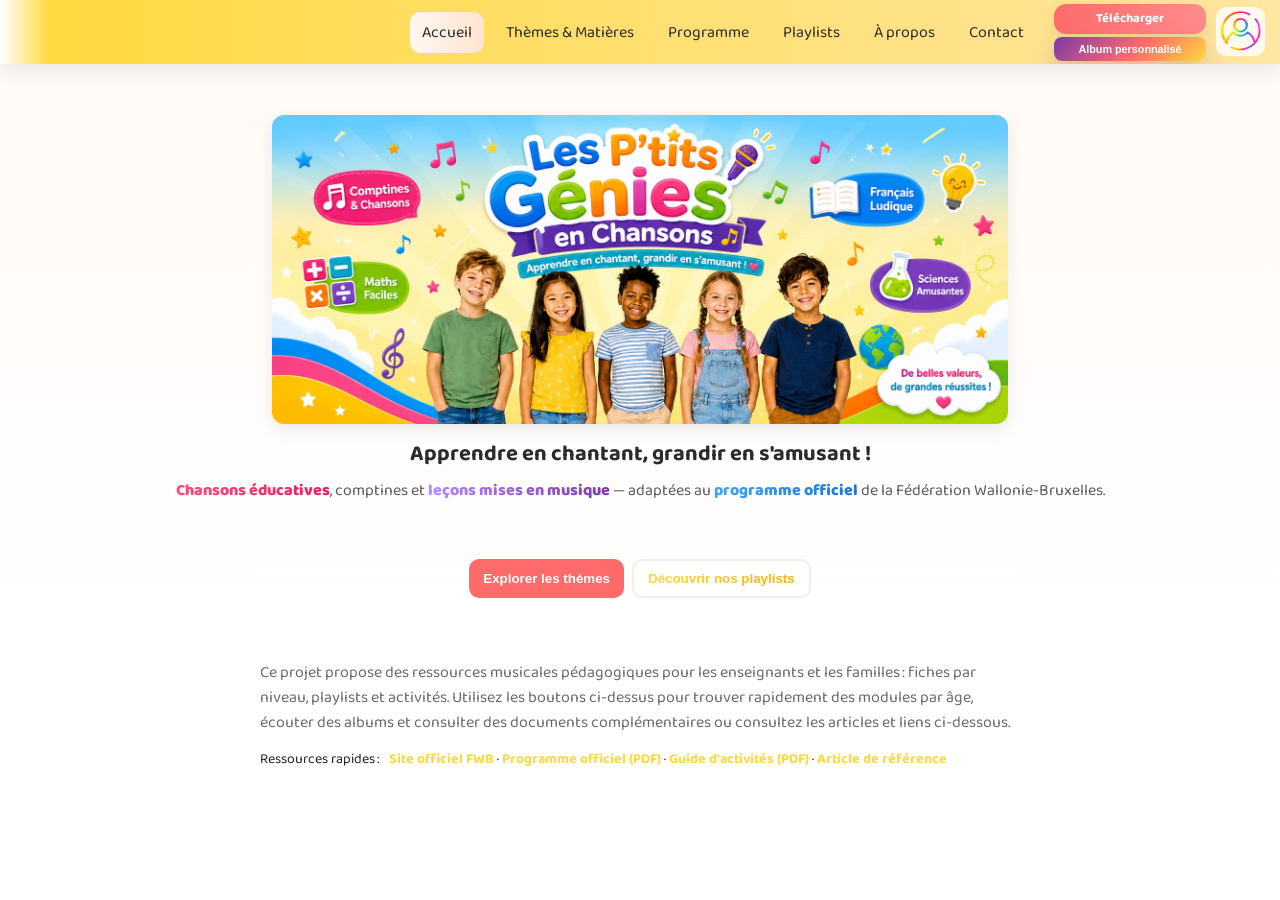
==== commit 97fb0ab1: "Add files via upload" ====
--- a/index.html
+++ b/index.html
@@ -55,7 +55,7 @@
     var albumCtaBtn=document.getElementById('albumCtaBtn');
     var sidebarAlbumCta=document.getElementById('sidebarAlbumCta');
     var THEMES=[{id:'m1',title:'   1ère année (≈ 2,5–4 ans)',tag:'Maternelles',desc:'Développement du langage oral, motricité, premiers nombres (1–5), découverte des formes, éveil sensoriel, autonomie de base et premières activités créatives.'},{id:'m2',title:'   2ème année (≈ 4–5 ans)',tag:'Maternelles',desc:'Langage plus structuré, vocabulaire enrichi, comptage jusqu’à 10, repérage spatial, premières expériences scientifiques et coordination motrice.'},{id:'m3',title:'   3ème année (≈ 5–6 ans)',tag:'Maternelles',desc:'Pré-lecture et pré-écriture, comptage jusqu’à 20+, logique simple, repères temporels, expériences guidées et autonomie renforcée.'},{id:'p1',title:'   1ère année (≈ 6–7 ans)',tag:'Primaires',desc:'Entrée lecture/écriture, nombres jusqu’à 100, opérations simples, formes de base, repères temps/espace et découverte sciences.'},{id:'p2',title:'   2ème année (≈ 7–8 ans)',tag:'Primaires',desc:'Lecture fluide, écriture de récits courts, multiplication, mesures simples, solides et premières notions du monde vivant.'},{id:'p3',title:'   3ème année (≈ 8–9 ans)',tag:'Primaires',desc:'Compréhension de textes, multiplication/division, fractions simples, géométrie, sciences fondamentales et bases histoire/géo.'},{id:'p4',title:'   4ème année (≈ 9–10 ans)',tag:'Primaires',desc:'Analyse de textes, fractions/décimaux, géométrie avancée, périmètres/aires et sciences (énergie, électricité).'},{id:'p5',title:'   5ème année (≈ 10–11 ans)',tag:'Primaires',desc:'Textes argumentatifs, pourcentages, proportionnalité, volumes, écologie et histoire Europe/Belgique.'},{id:'p6',title:'   6ème année (≈ 11–12 ans)',tag:'Primaires',desc:'Analyse critique, écriture structurée, maths avancées, démarche scientifique et citoyenneté complète.'}];
-    var LEVEL_SONGS={m1:{title:'🐣 1ère maternelle',subtitle:'≈ 2,5-4 ans',songs:[{title:'La Ferme En Chanson',src:'La Ferme En Chanson.mp3'},{title:'Les Couleurs En Chantant',src:'Les Couleurs En Chantant.mp3'},{title:'Les Petits Corps',src:'Les Petits Corps.mp3'}]},m2:{title:'🐿️ 2ème maternelle',subtitle:'≈ 4-5 ans',songs:[{title:'Les Petits Corps',src:'Les Petits Corps.mp3'},{title:'Les Transports Arrivent',src:'Les Transports Arrivent.mp3'},{title:'Les Quatre Saisons',src:'Les Quatre Saisons.mp3'}]},m3:{title:'🦊 3ème maternelle',subtitle:'≈ 5-6 ans',songs:[{title:'Découpons les mots',src:'Découpons les mots.mp3'},{title:'Je me lave les mains',src:'Je me lave les mains.mp3'},{title:'Mes cinq sens',src:'Mes cinq sens.mp3'}]},p1:{title:'🐼 1ère primaire',subtitle:'≈ 6-7 ans',songs:[{title:'Les Lettres Amies',src:'Les Lettres Amies.mp3'},{title:'Les Sons Des Lettres',src:'Les Sons Des Lettres.mp3'},{title:'Les Petites Additions',src:'Les Petites Additions.mp3'}]},p2:{title:'🐬 2ème primaire',subtitle:'≈ 7-8 ans',songs:[{title:'Pair ou impair',src:'Pair ou impair.mp3'},{title:'Le Son Voyage',src:'Le Son Voyage.mp3'},{title:'Les Doubles Rigolos',src:'Les Doubles Rigolos.mp3'}]},p3:{title:'🦉 3ème primaire',subtitle:'≈ 8-9 ans',songs:[{title:'La Forêt Enchantée',src:'La Forêt Enchantée.mp3'},{title:'La Poule Et L\'Oeuf',src:'La Poule Et L\'Oeuf.mp3'},{title:'Petit Vide Grand Ciel',src:'Petit Vide Grand Ciel.mp3'}]},p4:{title:'🐺 4ème primaire',subtitle:'≈ 9-10 ans',songs:[{title:'Petit Big Bang',src:'Petit Big Bang.mp3'},{title:'Le Secret Des Planetes',src:'Le Secret Des Planetes.mp3'},{title:'La Carte Du Monde',src:'La Carte Du Monde.mp3'}]},p5:{title:'🦅 5ème primaire',subtitle:'≈ 10-11 ans',songs:[{title:'Petit Caillou Bleu',src:'Petit Caillou Bleu.mp3'},{title:'Le Livre des Mille Histoires',src:'Le Livre des Mille Histoires.mp3'},{title:'Les Idées Qui Voyagent',src:'Les Idées Qui Voyagent.mp3'}]},p6:{title:'🦁 6ème primaire',subtitle:'≈ 11-12 ans',songs:[{title:'Demain commence aujourd hui',src:'Demain commence aujourd hui.mp3'},{title:'Les Gardiens Bleue',src:'Les Gardiens Bleue.mp3'},{title:'Le Monde Main dans la Main',src:'Le Monde Main dans la Main.mp3'}]}};
+    var LEVEL_SONGS={m1:{title:'🐣 1ère maternelle',subtitle:'≈ 2,5-4 ans',songs:[{title:'La Ferme En Chanson',src:'La Ferme En Chanson.mp3'},{title:'Les Couleurs En Chantant',src:'Les Couleurs En Chantant.mp3'},{title:'Les Transports Arrivent',src:'Les Transports Arrivent.mp3'}]},m2:{title:'🐿️ 2ème maternelle',subtitle:'≈ 4-5 ans',songs:[{title:'Les Petits Corps',src:'Les Petits Corps.mp3'},{title:'Les Transports Arrivent',src:'Les Transports Arrivent.mp3'},{title:'Les Quatre Saisons',src:'Les Quatre Saisons.mp3'}]},m3:{title:'🦊 3ème maternelle',subtitle:'≈ 5-6 ans',songs:[{title:'Découpons les mots',src:'Découpons les mots.mp3'},{title:'Je me lave les mains',src:'Je me lave les mains.mp3'},{title:'Mes cinq sens',src:'Mes cinq sens.mp3'}]},p1:{title:'🐼 1ère primaire',subtitle:'≈ 6-7 ans',songs:[{title:'Les Lettres Amies',src:'Les Lettres Amies.mp3'},{title:'Les Sons Des Lettres',src:'Les Sons Des Lettres.mp3'},{title:'Les Petites Additions',src:'Les Petites Additions.mp3'}]},p2:{title:'🐬 2ème primaire',subtitle:'≈ 7-8 ans',songs:[{title:'Pair ou impair',src:'Pair ou impair.mp3'},{title:'Le Son Voyage',src:'Le Son Voyage.mp3'},{title:'Les Doubles Rigolos',src:'Les Doubles Rigolos.mp3'}]},p3:{title:'🦉 3ème primaire',subtitle:'≈ 8-9 ans',songs:[{title:'La Forêt Enchantée',src:'La Forêt Enchantée.mp3'},{title:'La Poule Et L\'Oeuf',src:'La Poule Et L\'Oeuf.mp3'},{title:'Petit Vide Grand Ciel',src:'Petit Vide Grand Ciel.mp3'}]},p4:{title:'🐺 4ème primaire',subtitle:'≈ 9-10 ans',songs:[{title:'Petit Big Bang',src:'Petit Big Bang.mp3'},{title:'Le Secret Des Planetes',src:'Le Secret Des Planetes.mp3'},{title:'La Carte Du Monde',src:'La Carte Du Monde.mp3'}]},p5:{title:'🦅 5ème primaire',subtitle:'≈ 10-11 ans',songs:[{title:'Petit Caillou Bleu',src:'Petit Caillou Bleu.mp3'},{title:'Le Livre des Mille Histoires',src:'Le Livre des Mille Histoires.mp3'},{title:'Les Idées Qui Voyagent',src:'Les Idées Qui Voyagent.mp3'}]},p6:{title:'🦁 6ème primaire',subtitle:'≈ 11-12 ans',songs:[{title:'Demain commence aujourd hui',src:'Demain commence aujourd hui.mp3'},{title:'Les Gardiens Bleue',src:'Les Gardiens Bleue.mp3'},{title:'Le Monde Main dans la Main',src:'Le Monde Main dans la Main.mp3'}]}};
     function showSection(id){sections.forEach(function(sec){sec.style.display=sec.id===id?'block':'none'});navLinks.forEach(function(link){link.classList.toggle('active',link.dataset.target===id)});if(window.innerWidth<700&&sidebar)sidebar.classList.remove('open');var main=document.querySelector('.main');if(main)main.scrollTop=0}
     function openModal(id){var modal=document.getElementById(id);if(modal)modal.setAttribute('aria-hidden','false')}
     function closeModal(id){var modal=document.getElementById(id);if(modal)modal.setAttribute('aria-hidden','true')}
@@ -65,9 +65,9 @@
     function openAlbumPopup(event){if(event&&event.preventDefault)event.preventDefault();if(sidebar)sidebar.classList.remove('open');openModal('albumOnlyModal')}function orderPersonalAlbum(event){if(event&&event.preventDefault)event.preventDefault();if(sidebar)sidebar.classList.remove('open');window.location.href=buildAlbumMailto()}
     function openLevelSongs(levelId){var data=LEVEL_SONGS[levelId];if(!data)return;var title=document.getElementById('levelSongsTitle');var subtitle=document.getElementById('levelSongsSubtitle');var list=document.getElementById('levelSongsList');title.textContent=data.title;subtitle.textContent=data.subtitle+' — 3 chansons de démonstration';list.innerHTML='';data.songs.forEach(function(song,index){var item=document.createElement('div');item.className='song-item';var info=document.createElement('div');info.className='song-info';var songTitle=document.createElement('strong');songTitle.textContent=song.title;var hint=document.createElement('small');hint.style.color='#666';hint.textContent='Chanson '+(index+1)+' • Lecteur audio intégré';info.appendChild(songTitle);info.appendChild(hint);var audio=document.createElement('audio');audio.controls=true;audio.preload='none';var source=document.createElement('source');source.src=song.src;source.type='audio/mpeg';audio.appendChild(source);item.appendChild(info);item.appendChild(audio);list.appendChild(item)});openModal('levelSongsModal')}
     function closeLevelSongs(){document.querySelectorAll('#levelSongsList audio').forEach(function(audio){audio.pause();audio.currentTime=0});closeModal('levelSongsModal')}
-    function renderThemes(){var colorClasses=['m1','m2','m3','s1','s2','s3','t1','t2','t3'];var animals={m1:'🐣',m2:'🐿️',m3:'🦊',p1:'🐼',p2:'🐬',p3:'🦉',p4:'🐺',p5:'🦅',p6:'🦁'};var colors=['#e64545','#ff6b00','#ffb300','#00bcd4','#3c8d0d','#7d3aa7','#e02359','#2b3aa6','#00a140'];themesGrid.innerHTML='';THEMES.forEach(function(theme,index){var card=document.createElement('div');card.className='card metal-grey';card.innerHTML='<div class="tag"></div><h3></h3><p></p><div class="meta"><button class="btn small metallic" type="button"><span class="animal-icon" aria-hidden="true"></span><span class="btn-label">Voir</span></button></div>';card.querySelector('.tag').textContent=theme.tag;var title=card.querySelector('h3');title.textContent=theme.title;title.classList.add(colorClasses[index]);card.querySelector('p').textContent=theme.desc;var button=card.querySelector('button');button.dataset.id=theme.id;button.classList.add(colorClasses[index]);var icon=card.querySelector('.animal-icon');icon.textContent=animals[theme.id]||'🐶';icon.style.background=colors[index];themesGrid.appendChild(card)});var modal=document.getElementById('themeModal');var modalTitle=document.getElementById('modalTitle');var modalSubtitle=document.getElementById('modalSubtitle');var modalDesc=document.getElementById('modalDesc');var modalMore=document.getElementById('modalMore');var modalAudio=document.getElementById('modalAudio');var subtitles={m1:'🐣 Les Poussins Courageux',m2:'🐿️ Les Écureuils Malins',m3:'🦊 Les Renards Curieux',p1:'🐼 Les Pandas Appliqués',p2:'🐬 Les Dauphins Astucieux',p3:'🦉 Les Hiboux Futés',p4:'🐺 Les Loups Organisés',p5:'🦅 Les Aigles Ambitieux',p6:'🦁 Les Lions Confiants'};var themeImages={m1:'theme-m1.png',m2:'theme-m2.png',m3:'theme-m3.png',p1:'theme-p1.png',p2:'theme-p2.png',p3:'theme-p3.png',p4:'theme-p4.png',p5:'theme-p5.png',p6:'theme-p6.png'};var themeAudios={m1:'La Ferme En Chanson.mp3',m2:'Les Transports Arrivent.mp3',m3:'Découpons les mots.mp3',p1:'Les Lettres Amies.mp3',p2:'Pair ou impair.mp3',p3:'La Forêt Enchantée.mp3',p4:'Petit Big Bang.mp3',p5:'Petit Caillou Bleu.mp3',p6:'Demain commence aujourd hui.mp3'};themesGrid.querySelectorAll('button[data-id]').forEach(function(button){button.addEventListener('click',function(event){var id=event.currentTarget.dataset.id;var data=THEMES.find(function(theme){return theme.id===id})||THEMES[0];modalTitle.textContent=data.title;modalSubtitle.textContent=subtitles[id]||'';modalDesc.innerHTML='';var objective=document.createElement('div');objective.className='objective-card';objective.innerHTML='<div class="objective-inner"><div class="obj-ico">🎯</div><div class="obj-text"><p><strong>Objectif pédagogique</strong></p><p class="muted"></p></div></div>';objective.querySelector('.muted').textContent=data.desc;modalDesc.appendChild(objective);var grid=document.createElement('div');grid.className='theme-grid';grid.innerHTML='<div class="theme-col"><h4>Compétences clés</h4><ul class="feature-list"><li><span class="ico">🎵</span> Activité musicale</li><li><span class="ico">📚</span> Ressources pédagogiques</li><li><span class="ico">🧠</span> Apprentissage progressif</li></ul></div><div class="theme-col"><h4>Thèmes</h4><ul class="activity-list"><li><span class="ico">🎶</span> Comptines et chansons</li><li><span class="ico">🧩</span> Jeux et manipulations</li><li><span class="ico">🎨</span> Activités créatives</li></ul></div>';modalDesc.appendChild(grid);modalMore.onclick=function(ev){ev.preventDefault();closeModal('themeModal');showSection('playlists')};var modalImg=document.getElementById('modalImg');if(modalImg){modalImg.src=themeImages[id]||'theme-m1.png';modalImg.alt='Illustration '+data.title}if(modalAudio){modalAudio.src=themeAudios[id]||'Les_Poussins_Courageux.mp3';modalAudio.load()}modal.setAttribute('aria-hidden','false');if(modalAudio){var playPromise=modalAudio.play();if(playPromise&&playPromise.catch){playPromise.catch(function(){})}}})})}
-    function bindEvents(){menuToggle&&menuToggle.addEventListener('click',function(){sidebar.classList.toggle('open')});sidebarClose&&sidebarClose.addEventListener('click',function(){sidebar.classList.remove('open')});downloadBtn&&downloadBtn.addEventListener('click',function(event){event.preventDefault();alert('Téléchargement de l application — liens Google Play / App Store à configurer.')});sidebarDownload&&sidebarDownload.addEventListener('click',function(event){event.preventDefault();alert('Téléchargement de l application — liens Google Play / App Store à configurer.')});loginBtn&&loginBtn.addEventListener('click',openWelcomePopup);sidebarUser&&sidebarUser.addEventListener('click',openWelcomePopup);albumCtaBtn&&albumCtaBtn.addEventListener('click',openAlbumPopup);sidebarAlbumCta&&sidebarAlbumCta.addEventListener('click',openAlbumPopup);startExplore&&startExplore.addEventListener('click',function(){showSection('themes')});var tryAI=document.getElementById('tryAI');if(tryAI)tryAI.addEventListener('click',function(event){event.preventDefault();showSection('playlists')});var aboutPlaylists=document.getElementById('aboutPlaylists');if(aboutPlaylists)aboutPlaylists.addEventListener('click',function(event){event.preventDefault();showSection('playlists')});var aboutContact=document.getElementById('aboutContact');if(aboutContact)aboutContact.addEventListener('click',function(event){event.preventDefault();showSection('contact')});var programmeMoreBtn=document.getElementById('programmeMoreBtn');if(programmeMoreBtn)programmeMoreBtn.addEventListener('click',function(event){event.preventDefault();showSection('themes')});contactForm&&contactForm.addEventListener('submit',function(event){event.preventDefault();var name=document.getElementById('name').value||'';var establishment=document.getElementById('establishment').value||'';var email=document.getElementById('email').value||'';var interest=document.getElementById('interest').value||'';var message=document.getElementById('message').value||'';var NL=String.fromCharCode(10);var subject='Contact & Partenariats LGEC - '+(interest||'Demande');var bodyLines=['Bonjour,','','Je vous contacte depuis le site LGEC.','','Informations :','Nom Prénom : '+name,'Établissement : '+establishment,'Email : '+email,'Sujet : '+interest,'','Message :',message,'','','Cordialement,',name];var body=bodyLines.join(NL);document.getElementById('formMsg').textContent='Ouverture du client mail...';window.location.href='mailto:moh.boussati@gmail.com?subject='+encodeURIComponent(subject)+'&body='+encodeURIComponent(body);});var orderAlbumBtn=document.getElementById('orderAlbumBtn');if(orderAlbumBtn)orderAlbumBtn.addEventListener('click',orderPersonalAlbum);var orderAlbumOnlyBtn=document.getElementById('orderAlbumOnlyBtn');if(orderAlbumOnlyBtn)orderAlbumOnlyBtn.addEventListener('click',orderPersonalAlbum);navLinks.forEach(function(link){link.addEventListener('click',function(){if(link.dataset.target)showSection(link.dataset.target)})});document.querySelectorAll('[data-close-welcome]').forEach(function(el){el.addEventListener('click',closeWelcomePopup)});document.querySelectorAll('[data-close-level-songs]').forEach(function(el){el.addEventListener('click',closeLevelSongs)});document.querySelectorAll('[data-close-album-only]').forEach(function(el){el.addEventListener('click',function(){closeModal('albumOnlyModal')})});document.querySelectorAll('[data-close-theme]').forEach(function(el){el.addEventListener('click',function(){var modalAudio=document.getElementById('modalAudio');closeModal('themeModal');if(modalAudio){modalAudio.pause();modalAudio.currentTime=0}})});document.querySelectorAll('[data-level]').forEach(function(card){card.addEventListener('click',function(event){event.preventDefault();openLevelSongs(card.dataset.level)})});document.addEventListener('click',function(event){if(window.innerWidth<700&&sidebar&&sidebar.classList.contains('open')){var path=event.composedPath?event.composedPath():[];var within=path.indexOf(sidebar)>=0||path.indexOf(menuToggle)>=0;if(!within)sidebar.classList.remove('open')}})}
-    function runTests(){console.assert(Object.keys(LEVEL_SONGS).length===9,'TEST: Il faut 9 niveaux dans LEVEL_SONGS');Object.keys(LEVEL_SONGS).forEach(function(level){console.assert(LEVEL_SONGS[level].songs.length===3,'TEST: '+level+' doit avoir 3 chansons');LEVEL_SONGS[level].songs.forEach(function(song){console.assert(song.title&&song.title.length>0,'TEST: chaque chanson doit avoir un titre');console.assert(song.src&&song.src.indexOf('.mp3')>-1,'TEST: chaque chanson doit avoir un fichier mp3')})});console.assert(typeof orderPersonalAlbum==='function','TEST: orderPersonalAlbum doit exister');console.assert(document.getElementById('welcomeModal'),'TEST: welcomeModal existe');console.assert(document.getElementById('levelSongsModal'),'TEST: levelSongsModal existe');var mailto=buildAlbumMailto();console.assert(mailto.indexOf('mailto:moh.boussati@gmail.com?')===0,'TEST: mailto adresse correcte');console.assert(mailto.indexOf('subject=')>-1,'TEST: mailto sujet présent');console.assert(mailto.indexOf('body=')>-1,'TEST: mailto body présent');console.assert(mailto.indexOf('%0A')>-1,'TEST: mailto contient des retours ligne encodés')}
+    function renderThemes(){var colorClasses=['m1','m2','m3','s1','s2','s3','t1','t2','t3'];var animals={m1:'🐣',m2:'🐿️',m3:'🦊',p1:'🐼',p2:'🐬',p3:'🦉',p4:'🐺',p5:'🦅',p6:'🦁'};var colors=['#e64545','#ff6b00','#ffb300','#00bcd4','#3c8d0d','#7d3aa7','#e02359','#2b3aa6','#00a140'];themesGrid.innerHTML='';THEMES.forEach(function(theme,index){var card=document.createElement('div');card.className='card metal-grey';card.innerHTML='<div class="tag"></div><h3></h3><p></p><div class="meta"><button class="btn small metallic" type="button"><span class="animal-icon" aria-hidden="true"></span><span class="btn-label">Voir</span></button></div>';card.querySelector('.tag').textContent=theme.tag;var title=card.querySelector('h3');title.textContent=theme.title;title.classList.add(colorClasses[index]);title.style.textAlign='center';card.querySelector('p').textContent=theme.desc;var button=card.querySelector('button');button.dataset.id=theme.id;button.classList.add(colorClasses[index]);var icon=card.querySelector('.animal-icon');icon.textContent=animals[theme.id]||'🐶';icon.style.background=colors[index];themesGrid.appendChild(card)});var modal=document.getElementById('themeModal');var modalTitle=document.getElementById('modalTitle');var modalSubtitle=document.getElementById('modalSubtitle');var modalDesc=document.getElementById('modalDesc');var modalMore=document.getElementById('modalMore');var modalAudio=document.getElementById('modalAudio');var subtitles={m1:'🐣 Les Poussins Courageux',m2:'🐿️ Les Écureuils Malins',m3:'🦊 Les Renards Curieux',p1:'🐼 Les Pandas Appliqués',p2:'🐬 Les Dauphins Astucieux',p3:'🦉 Les Hiboux Futés',p4:'🐺 Les Loups Organisés',p5:'🦅 Les Aigles Ambitieux',p6:'🦁 Les Lions Confiants'};var themeImages={m1:'theme-m1.png',m2:'theme-m2.png',m3:'theme-m3.png',p1:'theme-p1.png',p2:'theme-p2.png',p3:'theme-p3.png',p4:'theme-p4.png',p5:'theme-p5.png',p6:'theme-p6.png'};var themeAudios={m1:'La Ferme En Chanson.mp3',m2:'Les Transports Arrivent.mp3',m3:'Découpons les mots.mp3',p1:'Les Lettres Amies.mp3',p2:'Pair ou impair.mp3',p3:'La Forêt Enchantée.mp3',p4:'Petit Big Bang.mp3',p5:'Petit Caillou Bleu.mp3',p6:'Demain commence aujourd hui.mp3'};themesGrid.querySelectorAll('button[data-id]').forEach(function(button){button.addEventListener('click',function(event){var id=event.currentTarget.dataset.id;var data=THEMES.find(function(theme){return theme.id===id})||THEMES[0];modalTitle.textContent=data.title;modalSubtitle.textContent=subtitles[id]||'';modalDesc.innerHTML='';var objective=document.createElement('div');objective.className='objective-card';objective.innerHTML='<div class="objective-inner"><div class="obj-ico">🎯</div><div class="obj-text"><p><strong>Objectif pédagogique</strong></p><p class="muted"></p></div></div>';objective.querySelector('.muted').textContent=data.desc;modalDesc.appendChild(objective);var grid=document.createElement('div');grid.className='theme-grid';grid.innerHTML='<div class="theme-col"><h4>Compétences clés</h4><ul class="feature-list"><li><span class="ico">🎵</span> Activité musicale</li><li><span class="ico">📚</span> Ressources pédagogiques</li><li><span class="ico">🧠</span> Apprentissage progressif</li></ul></div><div class="theme-col"><h4>Thèmes</h4><ul class="activity-list"><li><span class="ico">🎶</span> Comptines et chansons</li><li><span class="ico">🧩</span> Jeux et manipulations</li><li><span class="ico">🎨</span> Activités créatives</li></ul></div>';modalDesc.appendChild(grid);modalMore.onclick=function(ev){ev.preventDefault();closeModal('themeModal');showSection('playlists')};var modalImg=document.getElementById('modalImg');if(modalImg){modalImg.src=themeImages[id]||'theme-m1.png';modalImg.alt='Illustration '+data.title}if(modalAudio){modalAudio.src=themeAudios[id]||'Les_Poussins_Courageux.mp3';modalAudio.load()}modal.setAttribute('aria-hidden','false');if(modalAudio){var playPromise=modalAudio.play();if(playPromise&&playPromise.catch){playPromise.catch(function(){})}}})})}
+    function bindEvents(){menuToggle&&menuToggle.addEventListener('click',function(){sidebar.classList.toggle('open')});sidebarClose&&sidebarClose.addEventListener('click',function(){sidebar.classList.remove('open')});downloadBtn&&downloadBtn.addEventListener('click',function(event){event.preventDefault();window.location.href='🎵.apk'});sidebarDownload&&sidebarDownload.addEventListener('click',function(event){event.preventDefault();window.location.href='🎵.apk'});loginBtn&&loginBtn.addEventListener('click',openWelcomePopup);sidebarUser&&sidebarUser.addEventListener('click',openWelcomePopup);albumCtaBtn&&albumCtaBtn.addEventListener('click',openAlbumPopup);sidebarAlbumCta&&sidebarAlbumCta.addEventListener('click',openAlbumPopup);startExplore&&startExplore.addEventListener('click',function(){showSection('themes')});var tryAI=document.getElementById('tryAI');if(tryAI)tryAI.addEventListener('click',function(event){event.preventDefault();showSection('playlists')});var aboutPlaylists=document.getElementById('aboutPlaylists');if(aboutPlaylists)aboutPlaylists.addEventListener('click',function(event){event.preventDefault();showSection('playlists')});var aboutContact=document.getElementById('aboutContact');if(aboutContact)aboutContact.addEventListener('click',function(event){event.preventDefault();showSection('contact')});var programmeMoreBtn=document.getElementById('programmeMoreBtn');if(programmeMoreBtn)programmeMoreBtn.addEventListener('click',function(event){event.preventDefault();showSection('themes')});contactForm&&contactForm.addEventListener('submit',function(event){event.preventDefault();var name=document.getElementById('name').value||'';var establishment=document.getElementById('establishment').value||'';var email=document.getElementById('email').value||'';var interest=document.getElementById('interest').value||'';var message=document.getElementById('message').value||'';var NL=String.fromCharCode(10);var subject='Contact & Partenariats LGEC - '+(interest||'Demande');var bodyLines=['Bonjour,','','Je vous contacte depuis le site LGEC.','','Informations :','Nom Prénom : '+name,'Établissement : '+establishment,'Email : '+email,'Sujet : '+interest,'','Message :',message,'','','Cordialement,',name];var body=bodyLines.join(NL);document.getElementById('formMsg').textContent='Ouverture du client mail...';window.location.href='mailto:moh.boussati@gmail.com?subject='+encodeURIComponent(subject)+'&body='+encodeURIComponent(body);});var orderAlbumBtn=document.getElementById('orderAlbumBtn');if(orderAlbumBtn)orderAlbumBtn.addEventListener('click',orderPersonalAlbum);var orderAlbumOnlyBtn=document.getElementById('orderAlbumOnlyBtn');if(orderAlbumOnlyBtn)orderAlbumOnlyBtn.addEventListener('click',orderPersonalAlbum);navLinks.forEach(function(link){link.addEventListener('click',function(){if(link.dataset.target)showSection(link.dataset.target)})});document.querySelectorAll('[data-close-welcome]').forEach(function(el){el.addEventListener('click',closeWelcomePopup)});document.querySelectorAll('[data-close-level-songs]').forEach(function(el){el.addEventListener('click',closeLevelSongs)});document.querySelectorAll('[data-close-album-only]').forEach(function(el){el.addEventListener('click',function(){closeModal('albumOnlyModal')})});document.querySelectorAll('[data-close-theme]').forEach(function(el){el.addEventListener('click',function(){var modalAudio=document.getElementById('modalAudio');closeModal('themeModal');if(modalAudio){modalAudio.pause();modalAudio.currentTime=0}})});document.querySelectorAll('[data-level]').forEach(function(card){card.addEventListener('click',function(event){event.preventDefault();openLevelSongs(card.dataset.level)})});document.addEventListener('click',function(event){if(window.innerWidth<700&&sidebar&&sidebar.classList.contains('open')){var path=event.composedPath?event.composedPath():[];var within=path.indexOf(sidebar)>=0||path.indexOf(menuToggle)>=0;if(!within)sidebar.classList.remove('open')}})}
+    function runTests(){console.assert(Object.keys(LEVEL_SONGS).length===9,'TEST: Il faut 9 niveaux dans LEVEL_SONGS');Object.keys(LEVEL_SONGS).forEach(function(level){console.assert(LEVEL_SONGS[level].songs.length===3,'TEST: '+level+' doit avoir 3 chansons');LEVEL_SONGS[level].songs.forEach(function(song){console.assert(song.title&&song.title.length>0,'TEST: chaque chanson doit avoir un titre');console.assert(song.src&&song.src.indexOf('.mp3')>-1,'TEST: chaque chanson doit avoir un fichier mp3')})});console.assert(typeof orderPersonalAlbum==='function','TEST: orderPersonalAlbum doit exister');console.assert(document.getElementById('welcomeModal'),'TEST: welcomeModal existe');console.assert(document.getElementById('levelSongsModal'),'TEST: levelSongsModal existe');var mailto=buildAlbumMailto();console.assert(mailto.indexOf('mailto:moh.boussati@gmail.com?')===0,'TEST: mailto adresse correcte');console.assert(mailto.indexOf('subject=')>-1,'TEST: mailto sujet présent');console.assert(mailto.indexOf('body=')>-1,'TEST: mailto body présent');console.assert(mailto.indexOf('%0A')>-1,'TEST: mailto contient des retours ligne encodés');console.assert(document.querySelectorAll('.download-btn').length>=1,'TEST: bouton téléchargement présent')}
     renderThemes();bindEvents();showSection('intro');runTests();
   </script>
 </body>
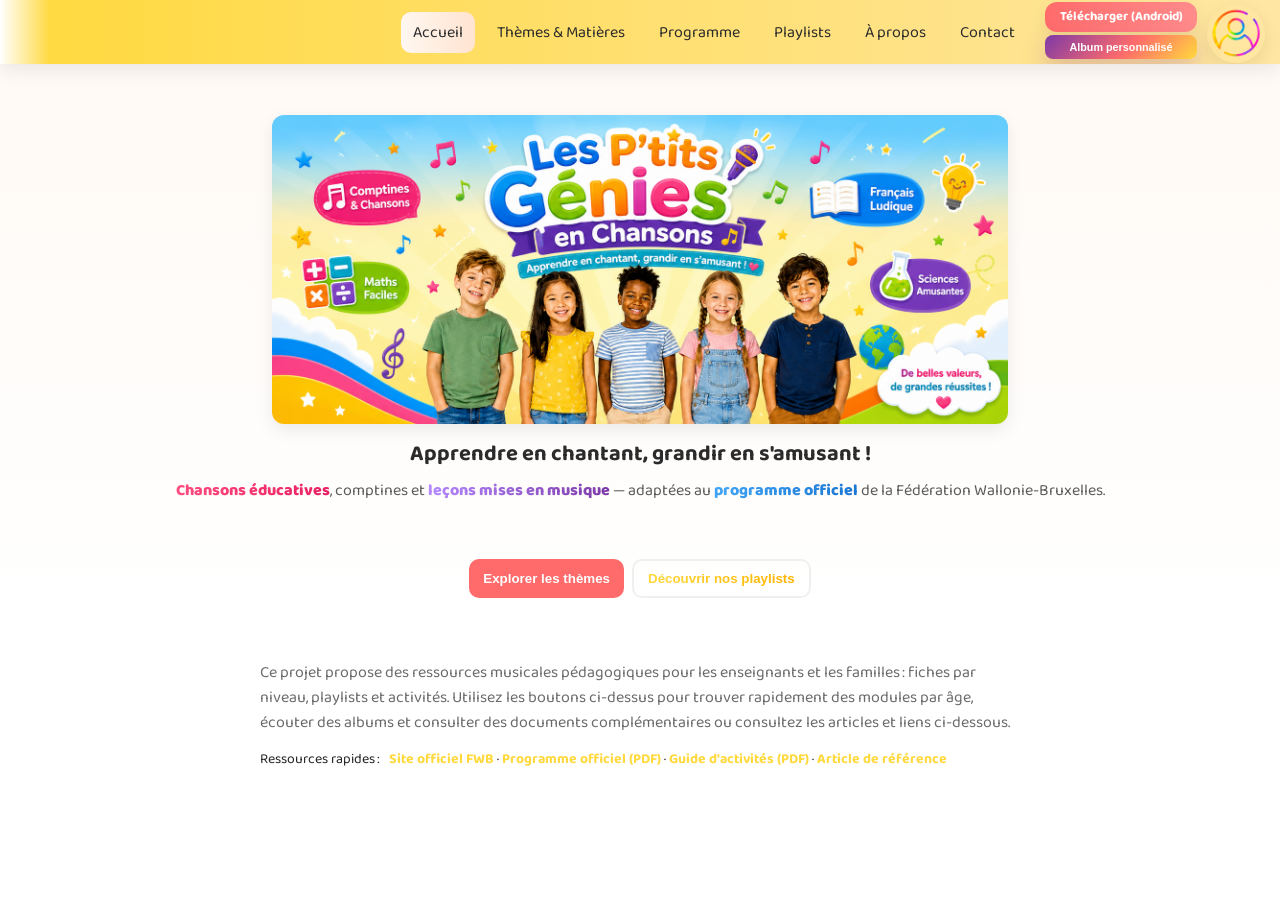
==== commit a919765e: "Add files via upload" ====
--- a/index.html
+++ b/index.html
@@ -9,22 +9,22 @@
   <title>LGEC - Les Génies En Chanson</title>
   <link href="https://fonts.googleapis.com/css2?family=Baloo+2:wght@400;700&family=Inter:wght@300;400;600&display=swap" rel="stylesheet">
   <style>
-    :root{--bg:#fff9f4;--card:#fff;--accent:#ff6b6b;--accent-2:#ffd93d;--muted:#5a5a5a;--shadow:0 6px 18px rgba(10,10,10,.08);font-family:'Baloo 2',cursive}
+    :root{--bg:#fff9f4;--card:#fff;--accent:#ff6b6b;--accent-2:#ffd93d;--muted:#5a5a5a;--shadow:0 6px 18px rgba(10,10,10,.08);--edu-pattern:url("data:image/svg+xml,%3Csvg xmlns='http://www.w3.org/2000/svg' width='260' height='180' viewBox='0 0 260 180'%3E%3Cg opacity='.18' fill='none' stroke-linecap='round' stroke-linejoin='round' stroke-width='4'%3E%3Cpath d='M28 42 q18-20 36 0 v42 q-18-17-36 0z' stroke='%2342a5f5'/%3E%3Cpath d='M64 42 q18-20 36 0 v42 q-18-17-36 0z' stroke='%23e91e63'/%3E%3Cpath d='M142 38 v54' stroke='%23ff6b00'/%3E%3Ccircle cx='132' cy='96' r='10' stroke='%23ff6b00'/%3E%3Cpath d='M142 38 q28 12 42-3 v38 q-18 13-42 3z' stroke='%237d3aa7'/%3E%3Cpath d='M204 48 l15 30 l33 5 l-24 23 l6 33 l-30-16 l-30 16 l6-33 l-24-23 l33-5z' stroke='%2300a140'/%3E%3Cpath d='M35 132 h64 M55 116 v32 M82 116 v32' stroke='%23ffd93d'/%3E%3Ccircle cx='138' cy='136' r='18' stroke='%23ff4d7e'/%3E%3Cpath d='M130 136 l7 7 l14-16' stroke='%23ff4d7e'/%3E%3Cpath d='M194 138 q18-22 36 0' stroke='%2342a5f5'/%3E%3Cpath d='M201 128 q11 13 22 0' stroke='%237d3aa7'/%3E%3C/g%3E%3C/svg%3E");font-family:'Baloo 2',cursive}
     *{box-sizing:border-box}html,body,#app{height:100%}body{margin:0;background:linear-gradient(180deg,#fff9f4 0%,#fff 70%);color:#222;font-size:16px}a{text-decoration:none;color:inherit}
     .topbar{height:64px;display:flex;align-items:center;padding:8px 12px;gap:8px;background:linear-gradient(90deg,var(--accent-2),#ffe6a3);position:sticky;top:0;z-index:30;box-shadow:var(--shadow);overflow:hidden}.topbar:before{content:"";position:absolute;left:0;top:0;width:50px;height:100%;background:linear-gradient(90deg,#fff,rgba(255,255,255,0));pointer-events:none;z-index:0}.topbar>*{position:relative;z-index:1}.top-actions{margin-left:auto;display:flex;align-items:center;gap:10px}.top-cta{margin-left:8px;display:flex;align-items:flex-start;gap:10px}.icon-btn{width:35px;height:35px;border-radius:10px;border:0;background:rgba(255,255,255,.8);font-size:16px;cursor:pointer}.cta{background:#2b2b2b;color:#fff;padding:8px 12px;border-radius:10px;text-decoration:none;font-weight:600}.download-btn{background:linear-gradient(90deg,var(--accent),#ff8b8b);box-shadow:var(--shadow);border-radius:12px;padding:0 10px;font-weight:700;color:#fff;text-decoration:none;height:30px;display:flex;align-items:center;justify-content:center;font-size:12.8px}.album-cta-btn{background:linear-gradient(135deg,#7d3aa7 0%,#ff6b6b 55%,#ffd93d 100%);box-shadow:0 10px 24px rgba(125,58,167,.28);border-radius:8px;padding:0 10px;font-weight:600;color:#fff;border:0;cursor:pointer;height:24px;display:flex;align-items:center;justify-content:center;font-size:10.8px}.album-cta-btn:hover{transform:translateY(-1px)}
     #app{display:grid;grid-template-columns:0 1fr;gap:12px;height:calc(100vh - 64px);overflow:hidden}.sidebar{background:transparent;padding:12px;transition:transform .22s ease;z-index:25}.sidebar-inner{background:linear-gradient(180deg,#fff,#fff4ef);border-radius:14px;padding:12px;height:100%;box-shadow:var(--shadow);display:flex;flex-direction:column;gap:12px}.sidebar-header{display:flex;align-items:center;gap:10px}.sidebar-close{margin-left:auto;width:36px;height:36px;border:0;border-radius:10px;background:linear-gradient(180deg,#ff6b6b,#e64545);color:#fff;font-size:22px;font-weight:900;display:none;align-items:center;justify-content:center;cursor:pointer;box-shadow:var(--shadow)}.nav-list{display:flex;flex-direction:column;gap:8px}.nav-link{padding:8px;border-radius:10px;color:#2b2b2b;cursor:pointer;display:inline-flex;align-items:center}.nav-link.active,.nav-link:hover{background:linear-gradient(90deg,#fff7f0,#ffe4d1)}
     .main{overflow:auto;padding:14px;height:100%}.section{background:transparent;margin-bottom:18px;display:none}.hero{display:flex;flex-direction:column;gap:12px;align-items:center;justify-content:center;border-radius:14px;padding:12px}.hero-content{text-align:center;padding:6px}h1,h2{font-family:'Baloo 2',cursive;color:#2b2b2b}h1{margin:6px 0;font-size:22px}h2{margin:8px 0 10px}.lead{color:var(--muted);margin:6px 0}.hero-actions{display:flex;gap:8px;justify-content:center;flex-wrap:wrap}#startExplore,#tryAI{margin:50px 0}.btn{padding:10px 14px;border-radius:10px;border:0;background:#fff;font-weight:700;cursor:pointer;display:inline-flex;align-items:center;justify-content:center;gap:6px}.btn.primary{background:var(--accent);color:#fff}.btn.ghost{background:transparent;border:2px solid rgba(0,0,0,.06)}.btn.small{padding:8px 10px;font-size:14px}
     .cards-grid{display:grid;grid-template-columns:repeat(3,1fr);gap:12px;margin-top:10px}.card{background:var(--card);border-radius:5px;padding:12px;box-shadow:var(--shadow);display:flex;flex-direction:column;gap:8px;position:relative;min-height:160px}.card .tag{font-size:12px;padding:6px;border-radius:8px;background:linear-gradient(90deg,var(--accent),#ff8b8b);color:#fff;width:max-content}.card h3{margin:0;font-size:16px;font-weight:700}.card p{margin:0;color:var(--muted);font-size:14px}.card .meta{display:flex;gap:8px;align-items:center;justify-content:flex-end;margin-top:auto}.card.metal-grey{background:linear-gradient(180deg,#f4f6f8,#e7eaed);border:1px solid rgba(60,60,60,.06);border-radius:8px}.card.metal-grey .tag{background:linear-gradient(90deg,#9e9e9e,#7f7f7f);font-weight:700}.btn.metallic{color:#fff;font-weight:800;padding:10px 14px;border-radius:10px;border:0;box-shadow:0 6px 18px rgba(10,10,10,.12),inset 0 -2px 8px rgba(255,255,255,.08);text-shadow:0 1px 0 rgba(0,0,0,.12)}.animal-icon{display:inline-flex;width:28px;height:28px;min-width:28px;border-radius:8px;align-items:center;justify-content:center;font-size:16px;margin-right:8px;box-shadow:0 4px 10px rgba(10,10,10,.12);color:#fff}.m1{background:linear-gradient(180deg,#ff6b6b,#e64545)}.m2{background:linear-gradient(180deg,#ff8b3a,#ff6b00)}.m3{background:linear-gradient(180deg,#ffd93d,#ffb300)}.s1{background:linear-gradient(180deg,#4dd0e1,#00bcd4)}.s2{background:linear-gradient(180deg,#6ab04c,#3c8d0d)}.s3{background:linear-gradient(180deg,#9b59b6,#7d3aa7)}.t1{background:linear-gradient(180deg,#ff4d7e,#e02359)}.t2{background:linear-gradient(180deg,#3f51b5,#2b3aa6)}.t3{background:linear-gradient(180deg,#00c853,#00a140)}.card h3.m1,.card h3.m2,.card h3.m3,.card h3.s1,.card h3.s2,.card h3.s3,.card h3.t1,.card h3.t2,.card h3.t3{color:#fff}
-    .playlist-row{display:flex;gap:12px;flex-wrap:wrap}.playlist-card{display:flex;gap:12px;background:var(--card);padding:12px;border-radius:12px;align-items:center;box-shadow:var(--shadow)}.playlist-thumb{width:88px;height:88px;border-radius:10px;display:flex;align-items:center;justify-content:center;background:#fff;box-shadow:0 6px 16px rgba(0,0,0,.08);padding:14px}.playlist-thumb img{width:100%;height:100%;object-fit:contain}.playlist-thumb.spotify{background:#1db954}.playlist-thumb.yt{background:#ff3333}.modal{position:fixed;inset:0;display:none;align-items:center;justify-content:center;z-index:60}.modal[aria-hidden="false"]{display:flex}.modal-backdrop{position:absolute;inset:0;background:rgba(0,0,0,.45)}.modal-panel{position:relative;background:var(--card);border-radius:12px;padding:16px;max-width:520px;width:92%;box-shadow:var(--shadow);z-index:10;display:flex;flex-direction:column;gap:12px;max-height:80vh;overflow:auto}.modal-close{align-self:flex-end;background:linear-gradient(180deg,var(--accent),#e64545);color:#fff;border:0;width:40px;height:40px;border-radius:10px;display:inline-flex;align-items:center;justify-content:center;font-size:20px;cursor:pointer;box-shadow:var(--shadow);margin:0 0 6px 0;padding:0}.programme-table th,.programme-table td{padding:10px;vertical-align:top;border-color:transparent;font-size:12px;text-align:left}.programme-table th:first-child,.programme-table td:first-child{width:22%;min-width:180px}.programme-table tbody tr td{border-bottom:1px solid rgba(255,198,160,.6)}.contact-form{display:flex;flex-direction:column;gap:8px;background:var(--card);padding:12px;border-radius:12px;box-shadow:var(--shadow)}.contact-form input,.contact-form select,.contact-form textarea{padding:10px;border-radius:10px;border:1px solid #eee;font-family:inherit}.form-msg{color:green;margin-top:6px;font-size:14px}.theme-grid{display:flex;gap:12px;flex-wrap:wrap;margin-top:8px}.theme-col{flex:1;min-width:180px}.feature-list,.activity-list{list-style:none;padding:0;margin:6px 0;display:flex;flex-direction:column;gap:8px}.feature-list li,.activity-list li{background:linear-gradient(90deg,#fff,#fff7f3);padding:8px 10px;border-radius:10px;border:1px solid rgba(255,200,160,.4);display:flex;align-items:center;gap:10px;font-size:14px;color:#333}.ico{display:inline-flex;width:30px;height:30px;align-items:center;justify-content:center;border-radius:8px;background:linear-gradient(180deg,#fff,#ffefe0);font-size:16px}.objective-card{margin-top:12px;background:linear-gradient(90deg,#fff,#fff7f3);border-radius:12px;padding:12px;border:1px solid rgba(255,200,160,.4)}.objective-inner{display:flex;gap:12px;align-items:flex-start}.obj-ico{width:44px;height:44px;border-radius:10px;display:inline-flex;align-items:center;justify-content:center;background:linear-gradient(180deg,#fff,#ffefe0);font-size:20px}.obj-text p{margin:0}.muted{opacity:.9;color:var(--muted)}.image-placeholder{width:100%;border-radius:12px;box-shadow:var(--shadow);max-height:220px;min-height:140px;background:linear-gradient(135deg,#8edfff,#fff1a8 55%,#ff93b8);display:flex;align-items:center;justify-content:center;text-align:center;font-family:'Baloo 2';font-size:28px;color:#5b2aa0;padding:20px}.kw-yellow{background:linear-gradient(90deg,#ffd93d,#ffb300);-webkit-background-clip:text;-webkit-text-fill-color:transparent;font-weight:800}.kw-blue{background:linear-gradient(90deg,#42a5f5,#1976d2);-webkit-background-clip:text;-webkit-text-fill-color:transparent;font-weight:800}.kw-rose{background:linear-gradient(90deg,#ff4d7e,#e91e63);-webkit-background-clip:text;-webkit-text-fill-color:transparent;font-weight:800}.kw-purple{background:linear-gradient(90deg,#b388ff,#7d3aa7);-webkit-background-clip:text;-webkit-text-fill-color:transparent;font-weight:800}.kw-green{background:linear-gradient(90deg,#66bb6a,#00a140);-webkit-background-clip:text;-webkit-text-fill-color:transparent;font-weight:800}.kw-orange{background:linear-gradient(90deg,#ffb74d,#ff6b00);-webkit-background-clip:text;-webkit-text-fill-color:transparent;font-weight:800}
-    .welcome-grid{display:grid;grid-template-columns:repeat(3,1fr);gap:12px;margin-top:16px}.welcome-card{display:flex!important;flex-direction:column!important;align-items:center!important;justify-content:center!important;gap:7px!important;line-height:1.15!important;text-align:center!important}.welcome-card .welcome-title{font-weight:900;font-size:15px}.welcome-card small{font-weight:700;opacity:.95}.welcome-card .welcome-desc{font-size:13px;font-weight:700;opacity:.95}.song-item{display:flex;align-items:center;gap:10px;justify-content:space-between;background:#fff6ee;border:1px solid rgba(255,200,160,.45);border-radius:12px;padding:10px;flex-wrap:wrap}.song-info{display:flex;flex-direction:column;gap:4px;min-width:220px}.song-item audio{max-width:280px;width:100%}.sales-card{background:linear-gradient(135deg,#7d3aa7 0%,#ff6b6b 55%,#ffd93d 100%);border-radius:18px;padding:16px;color:#fff;box-shadow:0 14px 34px rgba(125,58,167,.26);position:relative;overflow:hidden}.sales-card:before{content:"";position:absolute;right:-36px;top:-36px;width:120px;height:120px;border-radius:50%;background:rgba(255,255,255,.22)}.sales-card:after{content:"";position:absolute;left:-28px;bottom:-38px;width:110px;height:110px;border-radius:50%;background:rgba(255,255,255,.14)}.sales-content{position:relative;z-index:1;display:flex;gap:14px;align-items:flex-start;justify-content:space-between;flex-wrap:wrap}.sales-badge{display:inline-flex;align-items:center;gap:6px;background:rgba(255,255,255,.2);border:1px solid rgba(255,255,255,.35);padding:6px 10px;border-radius:999px;font-size:12px;font-weight:800;margin-bottom:8px}.sales-title{font-family:'Baloo 2',cursive;font-size:24px;line-height:1.05;font-weight:800;margin:0 0 6px}.sales-subtitle{font-size:14px;line-height:1.45;margin:0;max-width:430px;color:rgba(255,255,255,.94)}.sales-points{position:relative;z-index:1;display:grid;grid-template-columns:repeat(3,1fr);gap:8px;margin:14px 0}.sales-point{background:rgba(255,255,255,.18);border:1px solid rgba(255,255,255,.26);border-radius:12px;padding:9px;font-size:12px;font-weight:700;display:flex;align-items:center;gap:7px}.sales-footer{position:relative;z-index:1;display:flex;align-items:center;justify-content:space-between;gap:12px;flex-wrap:wrap;background:rgba(255,255,255,.16);border-radius:14px;padding:10px;border:1px solid rgba(255,255,255,.25)}.sales-price{font-weight:900;font-size:14px}.sales-price span{font-size:22px;font-family:'Baloo 2',cursive}.sales-cta{background:#fff!important;color:#7d3aa7!important;border-radius:999px;padding:11px 16px;font-weight:900;box-shadow:0 8px 20px rgba(0,0,0,.15)}
+    .playlist-row{display:flex;gap:12px;flex-wrap:wrap}.playlist-card{display:flex;gap:12px;background:var(--card);padding:12px;border-radius:12px;align-items:center;box-shadow:var(--shadow)}.playlist-thumb{width:88px;height:88px;border-radius:10px;display:flex;align-items:center;justify-content:center;background:#fff;box-shadow:0 6px 16px rgba(0,0,0,.08);padding:14px}.playlist-thumb img{width:100%;height:100%;object-fit:contain}.playlist-thumb.spotify{background:#1db954}.playlist-thumb.yt{background:#ff3333}.modal{position:fixed;inset:0;display:none;align-items:center;justify-content:center;z-index:60}.modal[aria-hidden="false"]{display:flex}.modal-backdrop{position:absolute;inset:0;background:rgba(0,0,0,.45)}.modal-panel{position:relative;background:linear-gradient(rgba(255,255,255,.94),rgba(255,255,255,.94)),var(--edu-pattern),#fff;border-radius:12px;padding:16px;max-width:520px;width:92%;box-shadow:var(--shadow);z-index:10;display:flex;flex-direction:column;gap:12px;max-height:80vh;overflow:auto;background-size:auto,260px 180px,auto;background-position:center,top left,center}.modal-close{align-self:flex-end;background:linear-gradient(180deg,var(--accent),#e64545);color:#fff;border:0;width:40px;height:40px;border-radius:10px;display:inline-flex;align-items:center;justify-content:center;font-size:20px;cursor:pointer;box-shadow:var(--shadow);margin:0 0 6px 0;padding:0}.programme-table th,.programme-table td{padding:10px;vertical-align:top;border-color:transparent;font-size:12px;text-align:left}.programme-table th:first-child,.programme-table td:first-child{width:22%;min-width:180px}.programme-table tbody tr td{border-bottom:1px solid rgba(255,198,160,.6)}.contact-form{display:flex;flex-direction:column;gap:8px;background:var(--card);padding:12px;border-radius:12px;box-shadow:var(--shadow)}.contact-form input,.contact-form select,.contact-form textarea{padding:10px;border-radius:10px;border:1px solid #eee;font-family:inherit}.form-msg{color:green;margin-top:6px;font-size:14px}.theme-grid{display:flex;gap:12px;flex-wrap:wrap;margin-top:8px}.theme-col{flex:1;min-width:180px}.feature-list,.activity-list{list-style:none;padding:0;margin:6px 0;display:flex;flex-direction:column;gap:8px}.feature-list li,.activity-list li{background:linear-gradient(90deg,#fff,#fff7f3);padding:8px 10px;border-radius:10px;border:1px solid rgba(255,200,160,.4);display:flex;align-items:center;gap:10px;font-size:14px;color:#333}.ico{display:inline-flex;width:30px;height:30px;align-items:center;justify-content:center;border-radius:8px;background:linear-gradient(180deg,#fff,#ffefe0);font-size:16px}.objective-card{margin-top:12px;background:linear-gradient(90deg,#fff,#fff7f3);border-radius:12px;padding:12px;border:1px solid rgba(255,200,160,.4)}.objective-inner{display:flex;gap:12px;align-items:flex-start}.obj-ico{width:44px;height:44px;border-radius:10px;display:inline-flex;align-items:center;justify-content:center;background:linear-gradient(180deg,#fff,#ffefe0);font-size:20px}.obj-text p{margin:0}.muted{opacity:.9;color:var(--muted)}.image-placeholder{width:100%;border-radius:12px;box-shadow:var(--shadow);max-height:220px;min-height:140px;background:linear-gradient(135deg,#8edfff,#fff1a8 55%,#ff93b8);display:flex;align-items:center;justify-content:center;text-align:center;font-family:'Baloo 2';font-size:28px;color:#5b2aa0;padding:20px}.kw-yellow{background:linear-gradient(90deg,#ffd93d,#ffb300);-webkit-background-clip:text;-webkit-text-fill-color:transparent;font-weight:800}.kw-blue{background:linear-gradient(90deg,#42a5f5,#1976d2);-webkit-background-clip:text;-webkit-text-fill-color:transparent;font-weight:800}.kw-rose{background:linear-gradient(90deg,#ff4d7e,#e91e63);-webkit-background-clip:text;-webkit-text-fill-color:transparent;font-weight:800}.kw-purple{background:linear-gradient(90deg,#b388ff,#7d3aa7);-webkit-background-clip:text;-webkit-text-fill-color:transparent;font-weight:800}.kw-green{background:linear-gradient(90deg,#66bb6a,#00a140);-webkit-background-clip:text;-webkit-text-fill-color:transparent;font-weight:800}.kw-orange{background:linear-gradient(90deg,#ffb74d,#ff6b00);-webkit-background-clip:text;-webkit-text-fill-color:transparent;font-weight:800}
+    .welcome-grid{display:grid;grid-template-columns:repeat(3,1fr);gap:12px;margin-top:16px}.welcome-card{display:flex!important;flex-direction:column!important;align-items:center!important;justify-content:center!important;gap:7px!important;line-height:1.15!important;text-align:center!important;position:relative!important;overflow:hidden!important}.welcome-card:before{content:"";position:absolute;inset:0;background:linear-gradient(rgba(255,255,255,.86),rgba(255,255,255,.86)),var(--edu-pattern);background-size:auto,220px 150px;background-position:center,center;opacity:.45;pointer-events:none}.welcome-card>*{position:relative;z-index:1}.welcome-card .welcome-title{font-weight:900;font-size:15px}.welcome-card small{font-weight:700;opacity:.95}.welcome-card .welcome-desc{font-size:13px;font-weight:700;opacity:.95}.song-item{display:flex;align-items:center;gap:10px;justify-content:space-between;background:#fff6ee;border:1px solid rgba(255,200,160,.45);border-radius:12px;padding:10px;flex-wrap:wrap}.song-info{display:flex;flex-direction:column;gap:4px;min-width:220px}.song-item audio{max-width:280px;width:100%}.sales-card{background:linear-gradient(135deg,#7d3aa7 0%,#ff6b6b 55%,#ffd93d 100%);border-radius:18px;padding:16px;color:#fff;box-shadow:0 14px 34px rgba(125,58,167,.26);position:relative;overflow:hidden}.sales-card:before{content:"";position:absolute;right:-36px;top:-36px;width:120px;height:120px;border-radius:50%;background:rgba(255,255,255,.22)}.sales-card:after{content:"";position:absolute;left:-28px;bottom:-38px;width:110px;height:110px;border-radius:50%;background:rgba(255,255,255,.14)}.sales-content{position:relative;z-index:1;display:flex;gap:14px;align-items:flex-start;justify-content:space-between;flex-wrap:wrap}.sales-badge{display:inline-flex;align-items:center;gap:6px;background:rgba(255,255,255,.2);border:1px solid rgba(255,255,255,.35);padding:6px 10px;border-radius:999px;font-size:12px;font-weight:800;margin-bottom:8px}.sales-title{font-family:'Baloo 2',cursive;font-size:24px;line-height:1.05;font-weight:800;margin:0 0 6px}.sales-subtitle{font-size:14px;line-height:1.45;margin:0;max-width:430px;color:rgba(255,255,255,.94)}.sales-points{position:relative;z-index:1;display:grid;grid-template-columns:repeat(3,1fr);gap:8px;margin:14px 0}.sales-point{background:rgba(255,255,255,.18);border:1px solid rgba(255,255,255,.26);border-radius:12px;padding:9px;font-size:12px;font-weight:700;display:flex;align-items:center;gap:7px}.sales-footer{position:relative;z-index:1;display:flex;align-items:center;justify-content:space-between;gap:12px;flex-wrap:wrap;background:rgba(255,255,255,.16);border-radius:14px;padding:10px;border:1px solid rgba(255,255,255,.25)}.sales-price{font-weight:900;font-size:14px}.sales-price span{font-size:22px;font-family:'Baloo 2',cursive}.sales-cta{background:#fff!important;color:#7d3aa7!important;border-radius:999px;padding:11px 16px;font-weight:900;box-shadow:0 8px 20px rgba(0,0,0,.15)}
     @media(min-width:700px){#app{grid-template-columns:1fr}.icon-btn.menu-toggle{display:none}.sidebar{display:none}.topbar-nav{display:flex;flex-direction:row;gap:10px;align-items:center}.topbar-nav .nav-link{padding:8px 12px;white-space:nowrap}}
     @media(max-width:699px){.hero-actions{gap:3px}.hero-actions #tryAI{margin-top:-30px!important}.topbar{background:linear-gradient(180deg,#fff9f4 0%,#fff 70%);box-shadow:none;overflow:visible}.main{padding-top:62px}.main p,.main li,.main td,.main .muted,.modal p,.modal li,.modal td{text-align:justify;text-justify:inter-word}.btn,.nav-link,.playlist-actions a,.welcome-grid a{text-align:center}.topbar:before{display:none}.icon-btn.menu-toggle{display:inline-flex!important;align-items:center;justify-content:center;background:linear-gradient(180deg,#fff9f4,#fff);box-shadow:var(--shadow);z-index:5;width:44px!important;min-width:44px!important;max-width:44px!important;height:44px!important;flex:0 0 44px!important}.sidebar{position:fixed;left:0;top:8px;bottom:0;width:260px;transform:translateX(-120%);z-index:80;padding:8px 12px 12px}.sidebar.open{transform:translateX(0)}.sidebar .album-cta-btn{height:34px}.sidebar #sidebarUser{width:100%;height:24px;border-radius:8px;display:flex;align-items:center;justify-content:center;background:linear-gradient(135deg,#7d3aa7 0%,#ff6b6b 55%,#ffd93d 100%);box-shadow:0 10px 24px rgba(125,58,167,.28);font-size:16px;color:#fff;border:0;font-weight:600}.sidebar-close{display:inline-flex}.sidebar-inner{height:calc(100vh - 16px)}#app{grid-template-columns:0 1fr}.cards-grid,.welcome-grid{grid-template-columns:1fr}h1{font-size:20px}.topbar-nav,.top-cta{display:none!important}.theme-grid{flex-direction:column}.programme-table thead{display:none}.programme-table,.programme-table tbody,.programme-table tr,.programme-table td{display:block;width:100%}.modal{align-items:flex-start;justify-content:center;padding:2vh 2vw}.modal-panel{width:96vw!important;max-width:96vw!important;height:96vh;max-height:96vh;margin:0;border-radius:14px;overflow:auto;scrollbar-width:thin;scrollbar-color:transparent transparent}.modal-panel::-webkit-scrollbar{width:6px;background:transparent}.modal-panel::-webkit-scrollbar-track{background:transparent}.modal-panel::-webkit-scrollbar-thumb{background:transparent;border-radius:999px}.modal-panel::-webkit-scrollbar-button{display:none;background:transparent;width:0;height:0}.modal-backdrop{background:rgba(0,0,0,.28)}#welcomeModal .modal-panel{padding:14px}#welcomeModal .welcome-grid{gap:10px}}
   </style>
 </head>
 <body>
   <div id="app">
-    <header class="topbar"><button id="menuToggle" class="icon-btn menu-toggle" aria-label="Menu">☰</button><div class="brand"></div><nav class="top-actions"><nav class="nav-list topbar-nav" role="navigation" aria-label="Principales"><a data-target="intro" class="nav-link active">Accueil</a><a data-target="themes" class="nav-link">Thèmes & Matières</a><a data-target="programme" class="nav-link">Programme</a><a data-target="playlists" class="nav-link">Playlists</a><a data-target="about" class="nav-link">À propos</a><a data-target="contact" class="nav-link">Contact</a></nav><div class="top-cta"><div style="display:flex;flex-direction:column;gap:3px;width:152px"><a id="downloadBtn" class="cta download-btn" href="#">Télécharger</a><button id="albumCtaBtn" class="album-cta-btn" type="button">Album personnalisé</button></div><button id="loginBtn" class="icon-btn" aria-label="Connexion" title="Se connecter" style="padding:0;overflow:hidden;width:49px;height:49px;margin-top:3px;margin-right:3px"><img src="profilepic.png" alt="Profil" style="width:100%;height:100%;object-fit:cover;border-radius:10px"></button></div></nav></header>
-    <aside id="sidebar" class="sidebar"><div class="sidebar-inner"><div class="sidebar-header"><img src="profilepic.png" alt="Profil" style="width:53px;height:53px;object-fit:cover;border-radius:10px;box-shadow:var(--shadow)"><strong>LGEC</strong><button id="sidebarClose" class="sidebar-close" type="button" aria-label="Fermer le menu">×</button></div><nav class="nav-list"><a data-target="intro" class="nav-link active">Accueil</a><a data-target="themes" class="nav-link">Thèmes & Matières</a><a data-target="programme" class="nav-link">Programme</a><a data-target="playlists" class="nav-link">Playlists</a><a data-target="about" class="nav-link">À propos</a><a data-target="contact" class="nav-link">Contact</a></nav><div class="sidebar-cta" style="display:flex;flex-direction:column;gap:3px;margin-top:auto;width:100%"><a class="cta download-btn" href="#" id="sidebarDownload" style="text-align:center">Télécharger</a><button id="sidebarAlbumCta" class="album-cta-btn" type="button">Album personnalisé</button></div><footer class="sidebar-foot"><small>© LGEC — Les Génies En Chanson</small></footer></div></aside>
+    <header class="topbar"><button id="menuToggle" class="icon-btn menu-toggle" aria-label="Menu">☰</button><div class="brand"></div><nav class="top-actions"><nav class="nav-list topbar-nav" role="navigation" aria-label="Principales"><a data-target="intro" class="nav-link active">Accueil</a><a data-target="themes" class="nav-link">Thèmes & Matières</a><a data-target="programme" class="nav-link">Programme</a><a data-target="playlists" class="nav-link">Playlists</a><a data-target="about" class="nav-link">À propos</a><a data-target="contact" class="nav-link">Contact</a></nav><div class="top-cta"><div style="display:flex;flex-direction:column;gap:3px;width:152px"><a id="downloadBtn" class="cta download-btn" href="#">Télécharger (Android)</a><button id="albumCtaBtn" class="album-cta-btn" type="button">Album personnalisé</button></div><button id="loginBtn" aria-label="Connexion" title="Se connecter" style="width:58px;height:58px;border-radius:50%;border:0;cursor:pointer;background:url('profilepic.png') center/cover no-repeat;box-shadow:var(--shadow);margin-top:3px;margin-right:3px"></button></div></nav></header>
+    <aside id="sidebar" class="sidebar"><div class="sidebar-inner"><div class="sidebar-header"><button id="sidebarUser" aria-label="Connexion" title="Se connecter" style="width:52px;height:52px;border-radius:50%;border:0;cursor:pointer;background:url('profilepic.png') center/cover no-repeat;box-shadow:var(--shadow)"></button><button id="sidebarClose" class="sidebar-close" type="button" aria-label="Fermer le menu">×</button></div><nav class="nav-list"><a data-target="intro" class="nav-link active">Accueil</a><a data-target="themes" class="nav-link">Thèmes & Matières</a><a data-target="programme" class="nav-link">Programme</a><a data-target="playlists" class="nav-link">Playlists</a><a data-target="about" class="nav-link">À propos</a><a data-target="contact" class="nav-link">Contact</a></nav><div class="sidebar-cta" style="display:flex;flex-direction:column;gap:3px;margin-top:auto;width:100%"><a class="cta download-btn" href="#" id="sidebarDownload" style="text-align:center">Télécharger (Android)</a><button id="sidebarAlbumCta" class="album-cta-btn" type="button">Album personnalisé</button></div><footer class="sidebar-foot"><small>© LGEC — Les Génies En Chanson</small></footer></div></aside>
     <main class="main">
       <section id="intro" class="section hero" aria-labelledby="hero-title"><div class="hero-media" style="width:100%;display:flex;justify-content:center"><img src="banner.png" alt="Les P'tits Génies en Chansons" style="width:60%;margin:0 auto;align-content:center;border-radius:12px;box-shadow:var(--shadow);max-height:420px;object-fit:cover"></div><div class="hero-content"><h1 id="hero-title">Apprendre en chantant, grandir en s'amusant !</h1><p class="lead"><span class="kw-rose">Chansons éducatives</span>, comptines et <span class="kw-purple">leçons mises en musique</span> — adaptées au <span class="kw-blue">programme officiel</span> de la Fédération Wallonie-Bruxelles.</p><div class="hero-actions"><button class="btn primary" id="startExplore">Explorer les thèmes</button><button class="btn ghost" id="tryAI"><span class="kw-yellow">Découvrir nos playlists</span></button></div><div class="hero-explain" style="max-width:760px;margin:12px auto 0;text-align:left"><p class="muted" style="margin:0 0 12px 0">Ce projet propose des ressources musicales pédagogiques pour les enseignants et les familles : fiches par niveau, playlists et activités. Utilisez les boutons ci‑dessus pour trouver rapidement des modules par âge, écouter des albums et consulter des documents complémentaires ou consultez les articles et liens ci-dessous.</p><p style="margin:0;font-size:14px;line-height:1.8">Ressources rapides : <a href="http://www.enseignement.be/index.php?page=28597&navi=4920" target="_blank" rel="noopener" style="color:var(--accent-2);font-weight:700;margin-left:6px">Site officiel FWB</a> · <a href="https://pactepourunenseignementdexcellence.cfwb.be/wp-content/uploads/2023/08/Referentiels-des-competences-initiales.pdf" target="_blank" rel="noopener" style="color:var(--accent-2);font-weight:700">Programme officiel (PDF)</a> · <a href="https://web.umons.ac.be/app/uploads/sites/103/2023/03/WP07_2019_Guide_3_planification-2019-2020.pdf" target="_blank" rel="noopener" style="color:var(--accent-2);font-weight:700">Guide d'activités (PDF)</a> · <a href="https://www.enseignerplusquunmetier.be/sites/default/files/2024-06/Guide%20FWB-MN-210624.pdf" target="_blank" rel="noopener" style="color:var(--accent-2);font-weight:700">Article de référence</a></p></div></div></section>
       <section id="themes" class="section cards" aria-labelledby="themes-title"><h2 id="themes-title">Thèmes & Matières</h2><p class="muted" style="margin-top:6px"><span class="kw-blue">Contenus pédagogiques</span> clairs et modulables, destinés aux <span class="kw-purple">enseignants</span> et familles du cycle maternel jusqu'à la <span class="kw-green">6e primaire</span>. Chaque fiche propose <span class="kw-rose">pistes musicales</span>, compétences visées et activités adaptées à l'âge — de l'éveil et la socialisation en maternelle à la consolidation des savoirs fondamentaux en primaire. <span class="kw-orange">Modules réutilisables</span> et ajustables selon vos séquences.</p><div class="cards-grid" id="themesGrid"></div></section>
@@ -33,7 +33,7 @@
       <section id="about" class="section about" aria-labelledby="about-title"><h2 id="about-title">Notre projet</h2><div style="display:flex;align-items:flex-start;gap:24px;flex-wrap:wrap"><div class="about-content" style="flex:1 1 50%;min-width:280px"><p class="muted">Nous sommes une équipe dédiée à créer des <span class="kw-purple">ressources musicales éducatives</span> : <span class="kw-rose">comptines</span>, <span class="kw-orange">chansons</span> et <span class="kw-blue">playlists</span> conçues pour accompagner enfants, familles et enseignants du cycle maternelle jusqu'à la fin du primaire. Nos contenus favorisent <span class="kw-green">l'apprentissage actif</span>, la mémorisation et la participation en classe ou à la maison.</p></div><div style="flex:1 1 50%;min-width:280px;display:flex;justify-content:center;align-items:flex-start"><img src="Apropos.png" alt="Projet éducatif musical" class="about-hero" style="width:100%;max-width:520px;border-radius:12px;box-shadow:var(--shadow);object-fit:cover"></div></div><div class="theme-grid"><div class="theme-col"><div class="objective-card" style="height:100%"><div class="objective-inner"><div class="obj-ico">🎯</div><div class="obj-text"><p><strong>Mission</strong></p><p class="muted">Rendre les apprentissages fondamentaux plus accessibles et ludiques grâce à la musique : faciliter la mémorisation, encourager l'oral et développer des compétences socio-affectives.</p></div></div></div></div><div class="theme-col"><div class="objective-card" style="height:100%"><div class="objective-inner"><div class="obj-ico">👥</div><div class="obj-text"><p><strong>Public</strong></p><p class="muted">Enseignants, assistantes maternelles, parents et enfants (1ère maternelle → 6e primaire). Nos ressources sont adaptées par niveau et flexibles pour usage en classe ou à la maison.</p></div></div></div></div></div><div class="theme-grid" style="margin-top:14px"><div class="theme-col"><div class="objective-card" style="height:100%"><div class="objective-inner"><div class="obj-ico">📦</div><div class="obj-text"><p><strong>Supports & médias</strong></p><p class="muted">Nous proposons des albums sur notre plateforme et Android. Bientôt sur YouTube Kids, Spotify et d’autres plateformes. Nous développons aussi des fiches pédagogiques, audios téléchargeables et ressources prêtes à l’emploi pour la classe.</p></div></div></div></div></div><div style="display:flex;gap:8px;margin-top:12px;align-items:center"><a class="btn primary" href="#playlists" id="aboutPlaylists">Explorer les playlists</a><a class="more-link" href="#contact" id="aboutContact" role="button" style="margin-left:auto;color:#e53935;font-weight:800">Nous contacter <span class="arrow">→</span></a></div></section>
       <section id="contact" class="section contact" aria-labelledby="contact-title"><h2 id="contact-title">Contact & Partenariats</h2><p class="muted">Nous souhaitons développer des <span class="kw-purple">collaborations durables</span> avec des enseignants, des écoles, des musiciens, des pédagogues et des éditeurs ; à l'avenir nous visons des <span class="kw-rose">partenariats</span> pour co-créer des modules, enrichir nos playlists et déployer nos ressources sur davantage de <span class="kw-blue">plateformes éducatives</span>. Nous sommes également à l'écoute de toutes vos suggestions, remarques et idées — chaque retour nous aide à améliorer le projet pour les enfants et les professionnels.</p><form id="contactForm" class="contact-form" novalidate><input type="text" id="name" placeholder="Nom Prénom" required><input type="text" id="establishment" placeholder="Établissement (facultatif)"><input type="email" id="email" placeholder="Email" required><select id="interest" required><option value="">Sujet</option><option value="partnership">Partenariat</option><option value="content">Création de contenu</option><option value="support">Support</option></select><textarea id="message" placeholder="Votre message..." rows="4" required></textarea><div class="form-actions"><button class="btn primary" type="submit">Envoyer</button></div><div id="formMsg" class="form-msg" aria-live="polite"></div></form></section>
     </main>
-    <div id="welcomeModal" class="modal" aria-hidden="true" role="dialog" aria-modal="true"><div class="modal-backdrop" data-close-welcome></div><div class="modal-panel" role="document" style="max-width:960px"><button class="modal-close" data-close-welcome aria-label="Fermer">×</button><div class="modal-body"><div style="display:flex;justify-content:space-between;align-items:center;gap:8px;margin-bottom:8px"><h1 style="margin:0">Bienvenue !</h1><button data-close-welcome aria-label="Déconnexion" title="Déconnexion" style="display:inline-flex;align-items:center;gap:8px;padding:8px;border-radius:10px;background:linear-gradient(180deg,#fff,#fff7f3);box-shadow:0 6px 16px rgba(0,0,0,.06);border:0;color:#2b2b2b;font-weight:700;cursor:pointer">👤</button></div><p class="muted" style="margin-top:20px">Vous êtes arrivé·e sur la page d'accueil post-connexion (simulation côté client). Choisissez votre année pour afficher des ressources et playlists adaptées. Les contenus proposés ciblent les maternelles, les primaires et les enseignants — playlists, fiches et activités prêtes à l'emploi pour la classe ou la maison.</p><div class="welcome-grid"><a class="btn metallic m1 welcome-card" data-level="m1" href="#"><span class="welcome-title">🐣 1ère maternelle</span><small>≈ 2,5–4 ans</small><span class="welcome-desc">Découvrir activités & comptines</span></a><a class="btn metallic m2 welcome-card" data-level="m2" href="#"><span class="welcome-title">🐿️ 2ème maternelle</span><small>≈ 4–5 ans</small><span class="welcome-desc">Langage, jeux et motricité</span></a><a class="btn metallic m3 welcome-card" data-level="m3" href="#"><span class="welcome-title">🦊 3ème maternelle</span><small>≈ 5–6 ans</small><span class="welcome-desc">Prélecture & préparation primaire</span></a><a class="btn metallic s1 welcome-card" data-level="p1" href="#"><span class="welcome-title">🐼 1ère primaire</span><small>≈ 6–7 ans</small><span class="welcome-desc">Lecture, écriture, premiers calculs</span></a><a class="btn metallic s2 welcome-card" data-level="p2" href="#"><span class="welcome-title">🐬 2ème primaire</span><small>≈ 7–8 ans</small><span class="welcome-desc">Fluidité de lecture et multiplications</span></a><a class="btn metallic s3 welcome-card" data-level="p3" href="#"><span class="welcome-title">🦉 3ème primaire</span><small>≈ 8–9 ans</small><span class="welcome-desc">Compréhension, fractions, géométrie</span></a><a class="btn metallic t1 welcome-card" data-level="p4" href="#"><span class="welcome-title">🐺 4ème primaire</span><small>≈ 9–10 ans</small><span class="welcome-desc">Approfondissement & méthodes</span></a><a class="btn metallic t2 welcome-card" data-level="p5" href="#"><span class="welcome-title">🦅 5ème primaire</span><small>≈ 10–11 ans</small><span class="welcome-desc">Pourcentages & raisonnement</span></a><a class="btn metallic t3 welcome-card" data-level="p6" href="#"><span class="welcome-title">🦁 6ème primaire</span><small>≈ 11–12 ans</small><span class="welcome-desc">Préparation secondaire & projets</span></a></div></div></div></div>
+    <div id="welcomeModal" class="modal" aria-hidden="true" role="dialog" aria-modal="true"><div class="modal-backdrop" data-close-welcome></div><div class="modal-panel" role="document" style="max-width:960px"><button class="modal-close" data-close-welcome aria-label="Fermer">×</button><div class="modal-body"><div style="display:flex;justify-content:space-between;align-items:center;gap:8px;margin-bottom:8px"><h1 style="margin:0">Bienvenue !</h1></div><p class="muted" style="margin-top:20px;font-size:15px;line-height:1.7">Bienvenue dans votre espace <span class="kw-purple">LGEC</span> ✨ Découvrez des <span class="kw-rose">albums éducatifs</span>, des <span class="kw-blue">playlists pédagogiques</span>, des activités musicales et des ressources adaptées à chaque niveau scolaire. Nos contenus accompagnent les enfants, les familles et les enseignants grâce à des supports <span class="kw-orange">ludiques</span>, <span class="kw-yellow">interactifs</span> et alignés sur le <span class="kw-green">programme officiel</span> de la maternelle jusqu’à la fin du primaire.</p><div class="welcome-grid"><a class="btn metallic m1 welcome-card" data-level="m1" href="#"><span class="welcome-title">🐣 1ère maternelle</span><small>≈ 2,5–4 ans</small><span class="welcome-desc">Découvrir activités & comptines</span></a><a class="btn metallic m2 welcome-card" data-level="m2" href="#"><span class="welcome-title">🐿️ 2ème maternelle</span><small>≈ 4–5 ans</small><span class="welcome-desc">Langage, jeux et motricité</span></a><a class="btn metallic m3 welcome-card" data-level="m3" href="#"><span class="welcome-title">🦊 3ème maternelle</span><small>≈ 5–6 ans</small><span class="welcome-desc">Prélecture & préparation primaire</span></a><a class="btn metallic s1 welcome-card" data-level="p1" href="#"><span class="welcome-title">🐼 1ère primaire</span><small>≈ 6–7 ans</small><span class="welcome-desc">Lecture, écriture, premiers calculs</span></a><a class="btn metallic s2 welcome-card" data-level="p2" href="#"><span class="welcome-title">🐬 2ème primaire</span><small>≈ 7–8 ans</small><span class="welcome-desc">Fluidité de lecture et multiplications</span></a><a class="btn metallic s3 welcome-card" data-level="p3" href="#"><span class="welcome-title">🦉 3ème primaire</span><small>≈ 8–9 ans</small><span class="welcome-desc">Compréhension, fractions, géométrie</span></a><a class="btn metallic t1 welcome-card" data-level="p4" href="#"><span class="welcome-title">🐺 4ème primaire</span><small>≈ 9–10 ans</small><span class="welcome-desc">Approfondissement & méthodes</span></a><a class="btn metallic t2 welcome-card" data-level="p5" href="#"><span class="welcome-title">🦅 5ème primaire</span><small>≈ 10–11 ans</small><span class="welcome-desc">Pourcentages & raisonnement</span></a><a class="btn metallic t3 welcome-card" data-level="p6" href="#"><span class="welcome-title">🦁 6ème primaire</span><small>≈ 11–12 ans</small><span class="welcome-desc">Préparation secondaire & projets</span></a></div></div></div></div>
     <div id="levelSongsModal" class="modal" aria-hidden="true" role="dialog" aria-modal="true"><div class="modal-backdrop" data-close-level-songs></div><div class="modal-panel" role="document" style="max-width:720px"><button class="modal-close" data-close-level-songs aria-label="Fermer" style="position:absolute;top:14px;right:14px;z-index:5">×</button><div class="modal-body" style="padding-top:40px"><h2 id="levelSongsTitle" style="font-family:'Baloo 2',cursive;margin:0 0 6px">Playlist</h2><p id="levelSongsSubtitle" class="muted" style="margin:0 0 14px"></p><div id="levelSongsList" style="display:flex;flex-direction:column;gap:10px;margin-bottom:14px"></div><div style="background:#fffaf6;padding:14px;border-radius:12px;border:1px solid rgba(255,200,160,.55);display:flex;flex-direction:column;gap:14px"><div class="sales-card"><div style="position:relative;z-index:2;margin-bottom:14px"><div style="font-weight:900;font-size:16px;color:#fff">Découvrir plus en nous rejoignant :</div><div style="display:flex;gap:10px;margin-top:10px;flex-wrap:wrap"><a class="btn small" href="https://open.spotify.com/intl-fr/artist/1Cs0zKBU1kc0i8ypK3Beee" target="_blank" rel="noopener" style="background:#1db954;color:#fff;font-weight:800;border-radius:999px;display:flex;align-items:center;gap:8px"><img src="https://upload.wikimedia.org/wikipedia/commons/8/84/Spotify_icon.svg" alt="Spotify" style="width:18px;height:18px">Spotify</a><a class="btn small" href="https://www.youtube.com/@LesPtitsG%C3%A9niesenChansons" target="_blank" rel="noopener" style="background:#ff3333;color:#fff;font-weight:800;border-radius:999px;display:flex;align-items:center;gap:8px"><img src="https://upload.wikimedia.org/wikipedia/commons/e/ef/Youtube_logo.png" alt="YouTube" style="width:22px;height:auto">YouTube</a></div></div><div class="sales-content"><div><div class="sales-badge">✨ Offre personnalisée</div><h3 class="sales-title">Album personnalisé<br>20 titres uniques</h3><p class="sales-subtitle">Un album éducatif créé spécialement au nom de votre enfant, avec des chansons adaptées à son âge, son niveau et ses thèmes préférés.</p></div></div><div class="sales-points"><div class="sales-point">🧒 Nom de l’enfant</div><div class="sales-point">🎵 20 chansons</div><div class="sales-point">📚 Niveau adapté</div><div class="sales-point">🌈 Thèmes au choix</div><div class="sales-point">🏠 Classe & maison</div><div class="sales-point">💝 Souvenir unique</div></div><div class="sales-footer"><div class="sales-price">Album complet<br><span>14,99 €</span></div><button class="btn sales-cta" id="orderAlbumBtn">Commander l’album personnalisé</button></div></div></div></div></div></div>
     <div id="albumOnlyModal" class="modal" aria-hidden="true" role="dialog" aria-modal="true"><div class="modal-backdrop" data-close-album-only></div><div class="modal-panel" role="document" style="max-width:720px;background:transparent;box-shadow:none;padding:0"><div class="modal-body"><div class="sales-card"><button class="modal-close" data-close-album-only aria-label="Fermer" style="position:absolute;top:14px;right:14px;z-index:5;background:linear-gradient(135deg,#7d3aa7,#ff8c42)">×</button><div style="position:relative;z-index:2;margin-bottom:14px;padding-right:46px"><div style="font-weight:900;font-size:16px;color:#fff">Découvrir plus en nous rejoignant :</div><div style="display:flex;gap:10px;margin-top:10px;flex-wrap:wrap"><a class="btn small" href="https://open.spotify.com/intl-fr/artist/1Cs0zKBU1kc0i8ypK3Beee" target="_blank" rel="noopener" style="background:#1db954;color:#fff;font-weight:800;border-radius:999px;display:flex;align-items:center;gap:8px"><img src="https://upload.wikimedia.org/wikipedia/commons/8/84/Spotify_icon.svg" alt="Spotify" style="width:18px;height:18px">Spotify</a><a class="btn small" href="https://www.youtube.com/@LesPtitsG%C3%A9niesenChansons" target="_blank" rel="noopener" style="background:#ff3333;color:#fff;font-weight:800;border-radius:999px;display:flex;align-items:center;gap:8px"><img src="https://upload.wikimedia.org/wikipedia/commons/e/ef/Youtube_logo.png" alt="YouTube" style="width:22px;height:auto">YouTube</a></div></div><div class="sales-content"><div><div class="sales-badge">✨ Offre personnalisée</div><h3 class="sales-title">Album personnalisé<br>20 titres uniques</h3><p class="sales-subtitle">Un album éducatif créé spécialement au nom de votre enfant, avec des chansons adaptées à son âge, son niveau et ses thèmes préférés.</p></div></div><div class="sales-points"><div class="sales-point">🧒 Nom de l’enfant</div><div class="sales-point">🎵 20 chansons</div><div class="sales-point">📚 Niveau adapté</div><div class="sales-point">🌈 Thèmes au choix</div><div class="sales-point">🏠 Classe & maison</div><div class="sales-point">💝 Souvenir unique</div></div><div class="sales-footer"><div class="sales-price">Album complet<br><span>14,99 €</span></div><button class="btn sales-cta" id="orderAlbumOnlyBtn">Commander l’album personnalisé</button></div></div></div></div></div>
     <div id="themeModal" class="modal" aria-hidden="true" role="dialog" aria-modal="true"><div class="modal-backdrop" data-close-theme></div><div class="modal-panel" role="document" aria-labelledby="modalTitle"><button class="modal-close" data-close-theme aria-label="Fermer">×</button><div class="modal-body"><div style="margin-bottom:10px;display:flex;align-items:center;gap:10px"><audio id="modalAudio" controls preload="none" style="width:100%;border-radius:10px;background:transparent"><source src="Les_Poussins_Courageux.mp3" type="audio/mpeg"></audio></div><img id="modalImg" src="theme-m1.png" alt="Illustration du thème" style="width:100%;border-radius:12px;box-shadow:var(--shadow);max-height:260px;object-fit:cover"><h3 id="modalTitle">Titre</h3><h4 id="modalSubtitle" class="muted" style="margin:4px 0 0;font-weight:700;font-size:15px"></h4><p id="modalDesc" class="muted">Description</p></div><div class="modal-actions"><a id="modalMore" class="btn primary" href="#playlists" rel="noopener">Voir plus</a></div></div></div>
@@ -55,7 +55,7 @@
     var albumCtaBtn=document.getElementById('albumCtaBtn');
     var sidebarAlbumCta=document.getElementById('sidebarAlbumCta');
     var THEMES=[{id:'m1',title:'   1ère année (≈ 2,5–4 ans)',tag:'Maternelles',desc:'Développement du langage oral, motricité, premiers nombres (1–5), découverte des formes, éveil sensoriel, autonomie de base et premières activités créatives.'},{id:'m2',title:'   2ème année (≈ 4–5 ans)',tag:'Maternelles',desc:'Langage plus structuré, vocabulaire enrichi, comptage jusqu’à 10, repérage spatial, premières expériences scientifiques et coordination motrice.'},{id:'m3',title:'   3ème année (≈ 5–6 ans)',tag:'Maternelles',desc:'Pré-lecture et pré-écriture, comptage jusqu’à 20+, logique simple, repères temporels, expériences guidées et autonomie renforcée.'},{id:'p1',title:'   1ère année (≈ 6–7 ans)',tag:'Primaires',desc:'Entrée lecture/écriture, nombres jusqu’à 100, opérations simples, formes de base, repères temps/espace et découverte sciences.'},{id:'p2',title:'   2ème année (≈ 7–8 ans)',tag:'Primaires',desc:'Lecture fluide, écriture de récits courts, multiplication, mesures simples, solides et premières notions du monde vivant.'},{id:'p3',title:'   3ème année (≈ 8–9 ans)',tag:'Primaires',desc:'Compréhension de textes, multiplication/division, fractions simples, géométrie, sciences fondamentales et bases histoire/géo.'},{id:'p4',title:'   4ème année (≈ 9–10 ans)',tag:'Primaires',desc:'Analyse de textes, fractions/décimaux, géométrie avancée, périmètres/aires et sciences (énergie, électricité).'},{id:'p5',title:'   5ème année (≈ 10–11 ans)',tag:'Primaires',desc:'Textes argumentatifs, pourcentages, proportionnalité, volumes, écologie et histoire Europe/Belgique.'},{id:'p6',title:'   6ème année (≈ 11–12 ans)',tag:'Primaires',desc:'Analyse critique, écriture structurée, maths avancées, démarche scientifique et citoyenneté complète.'}];
-    var LEVEL_SONGS={m1:{title:'🐣 1ère maternelle',subtitle:'≈ 2,5-4 ans',songs:[{title:'La Ferme En Chanson',src:'La Ferme En Chanson.mp3'},{title:'Les Couleurs En Chantant',src:'Les Couleurs En Chantant.mp3'},{title:'Les Transports Arrivent',src:'Les Transports Arrivent.mp3'}]},m2:{title:'🐿️ 2ème maternelle',subtitle:'≈ 4-5 ans',songs:[{title:'Les Petits Corps',src:'Les Petits Corps.mp3'},{title:'Les Transports Arrivent',src:'Les Transports Arrivent.mp3'},{title:'Les Quatre Saisons',src:'Les Quatre Saisons.mp3'}]},m3:{title:'🦊 3ème maternelle',subtitle:'≈ 5-6 ans',songs:[{title:'Découpons les mots',src:'Découpons les mots.mp3'},{title:'Je me lave les mains',src:'Je me lave les mains.mp3'},{title:'Mes cinq sens',src:'Mes cinq sens.mp3'}]},p1:{title:'🐼 1ère primaire',subtitle:'≈ 6-7 ans',songs:[{title:'Les Lettres Amies',src:'Les Lettres Amies.mp3'},{title:'Les Sons Des Lettres',src:'Les Sons Des Lettres.mp3'},{title:'Les Petites Additions',src:'Les Petites Additions.mp3'}]},p2:{title:'🐬 2ème primaire',subtitle:'≈ 7-8 ans',songs:[{title:'Pair ou impair',src:'Pair ou impair.mp3'},{title:'Le Son Voyage',src:'Le Son Voyage.mp3'},{title:'Les Doubles Rigolos',src:'Les Doubles Rigolos.mp3'}]},p3:{title:'🦉 3ème primaire',subtitle:'≈ 8-9 ans',songs:[{title:'La Forêt Enchantée',src:'La Forêt Enchantée.mp3'},{title:'La Poule Et L\'Oeuf',src:'La Poule Et L\'Oeuf.mp3'},{title:'Petit Vide Grand Ciel',src:'Petit Vide Grand Ciel.mp3'}]},p4:{title:'🐺 4ème primaire',subtitle:'≈ 9-10 ans',songs:[{title:'Petit Big Bang',src:'Petit Big Bang.mp3'},{title:'Le Secret Des Planetes',src:'Le Secret Des Planetes.mp3'},{title:'La Carte Du Monde',src:'La Carte Du Monde.mp3'}]},p5:{title:'🦅 5ème primaire',subtitle:'≈ 10-11 ans',songs:[{title:'Petit Caillou Bleu',src:'Petit Caillou Bleu.mp3'},{title:'Le Livre des Mille Histoires',src:'Le Livre des Mille Histoires.mp3'},{title:'Les Idées Qui Voyagent',src:'Les Idées Qui Voyagent.mp3'}]},p6:{title:'🦁 6ème primaire',subtitle:'≈ 11-12 ans',songs:[{title:'Demain commence aujourd hui',src:'Demain commence aujourd hui.mp3'},{title:'Les Gardiens Bleue',src:'Les Gardiens Bleue.mp3'},{title:'Le Monde Main dans la Main',src:'Le Monde Main dans la Main.mp3'}]}};
+    var LEVEL_SONGS={m1:{title:'🐣 1ère maternelle',subtitle:'≈ 2,5-4 ans',songs:[{title:'La Ferme En Chanson',src:'La Ferme En Chanson.mp3'},{title:'Les Couleurs En Chantant',src:'Les Couleurs En Chantant.mp3'},{title:'Le Train Des Couleurs',src:'Le Train Des Couleurs.mp3'}]},m2:{title:'🐿️ 2ème maternelle',subtitle:'≈ 4-5 ans',songs:[{title:'Les Petits Corps',src:'Les Petits Corps.mp3'},{title:'Les Transports Arrivent',src:'Les Transports Arrivent.mp3'},{title:'Les Quatre Saisons',src:'Les Quatre Saisons.mp3'}]},m3:{title:'🦊 3ème maternelle',subtitle:'≈ 5-6 ans',songs:[{title:'Découpons les mots',src:'Découpons les mots.mp3'},{title:'Je me lave les mains',src:'Je me lave les mains.mp3'},{title:'Mes cinq sens',src:'Mes cinq sens.mp3'}]},p1:{title:'🐼 1ère primaire',subtitle:'≈ 6-7 ans',songs:[{title:'Les Lettres Amies',src:'Les Lettres Amies.mp3'},{title:'Les Sons Des Lettres',src:'Les Sons Des Lettres.mp3'},{title:'Les Petites Additions',src:'Les Petites Additions.mp3'}]},p2:{title:'🐬 2ème primaire',subtitle:'≈ 7-8 ans',songs:[{title:'Pair ou impair',src:'Pair ou impair.mp3'},{title:'Le Son Voyage',src:'Le Son Voyage.mp3'},{title:'Les Doubles Rigolos',src:'Les Doubles Rigolos.mp3'}]},p3:{title:'🦉 3ème primaire',subtitle:'≈ 8-9 ans',songs:[{title:'La Forêt Enchantée',src:'La Forêt Enchantée.mp3'},{title:'La Poule Et L\'Oeuf',src:'La Poule Et L\'Oeuf.mp3'},{title:'Petit Vide Grand Ciel',src:'Petit Vide Grand Ciel.mp3'}]},p4:{title:'🐺 4ème primaire',subtitle:'≈ 9-10 ans',songs:[{title:'Petit Big Bang',src:'Petit Big Bang.mp3'},{title:'Le Secret Des Planetes',src:'Le Secret Des Planetes.mp3'},{title:'La Carte Du Monde',src:'La Carte Du Monde.mp3'}]},p5:{title:'🦅 5ème primaire',subtitle:'≈ 10-11 ans',songs:[{title:'Petit Caillou Bleu',src:'Petit Caillou Bleu.mp3'},{title:'Le Livre des Mille Histoires',src:'Le Livre des Mille Histoires.mp3'},{title:'Les Idées Qui Voyagent',src:'Les Idées Qui Voyagent.mp3'}]},p6:{title:'🦁 6ème primaire',subtitle:'≈ 11-12 ans',songs:[{title:'Demain commence aujourd hui',src:'Demain commence aujourd hui.mp3'},{title:'Les Gardiens Bleue',src:'Les Gardiens Bleue.mp3'},{title:'Le Monde Main dans la Main',src:'Le Monde Main dans la Main.mp3'}]}};
     function showSection(id){sections.forEach(function(sec){sec.style.display=sec.id===id?'block':'none'});navLinks.forEach(function(link){link.classList.toggle('active',link.dataset.target===id)});if(window.innerWidth<700&&sidebar)sidebar.classList.remove('open');var main=document.querySelector('.main');if(main)main.scrollTop=0}
     function openModal(id){var modal=document.getElementById(id);if(modal)modal.setAttribute('aria-hidden','false')}
     function closeModal(id){var modal=document.getElementById(id);if(modal)modal.setAttribute('aria-hidden','true')}
@@ -66,7 +66,7 @@
     function openLevelSongs(levelId){var data=LEVEL_SONGS[levelId];if(!data)return;var title=document.getElementById('levelSongsTitle');var subtitle=document.getElementById('levelSongsSubtitle');var list=document.getElementById('levelSongsList');title.textContent=data.title;subtitle.textContent=data.subtitle+' — 3 chansons de démonstration';list.innerHTML='';data.songs.forEach(function(song,index){var item=document.createElement('div');item.className='song-item';var info=document.createElement('div');info.className='song-info';var songTitle=document.createElement('strong');songTitle.textContent=song.title;var hint=document.createElement('small');hint.style.color='#666';hint.textContent='Chanson '+(index+1)+' • Lecteur audio intégré';info.appendChild(songTitle);info.appendChild(hint);var audio=document.createElement('audio');audio.controls=true;audio.preload='none';var source=document.createElement('source');source.src=song.src;source.type='audio/mpeg';audio.appendChild(source);item.appendChild(info);item.appendChild(audio);list.appendChild(item)});openModal('levelSongsModal')}
     function closeLevelSongs(){document.querySelectorAll('#levelSongsList audio').forEach(function(audio){audio.pause();audio.currentTime=0});closeModal('levelSongsModal')}
     function renderThemes(){var colorClasses=['m1','m2','m3','s1','s2','s3','t1','t2','t3'];var animals={m1:'🐣',m2:'🐿️',m3:'🦊',p1:'🐼',p2:'🐬',p3:'🦉',p4:'🐺',p5:'🦅',p6:'🦁'};var colors=['#e64545','#ff6b00','#ffb300','#00bcd4','#3c8d0d','#7d3aa7','#e02359','#2b3aa6','#00a140'];themesGrid.innerHTML='';THEMES.forEach(function(theme,index){var card=document.createElement('div');card.className='card metal-grey';card.innerHTML='<div class="tag"></div><h3></h3><p></p><div class="meta"><button class="btn small metallic" type="button"><span class="animal-icon" aria-hidden="true"></span><span class="btn-label">Voir</span></button></div>';card.querySelector('.tag').textContent=theme.tag;var title=card.querySelector('h3');title.textContent=theme.title;title.classList.add(colorClasses[index]);title.style.textAlign='center';card.querySelector('p').textContent=theme.desc;var button=card.querySelector('button');button.dataset.id=theme.id;button.classList.add(colorClasses[index]);var icon=card.querySelector('.animal-icon');icon.textContent=animals[theme.id]||'🐶';icon.style.background=colors[index];themesGrid.appendChild(card)});var modal=document.getElementById('themeModal');var modalTitle=document.getElementById('modalTitle');var modalSubtitle=document.getElementById('modalSubtitle');var modalDesc=document.getElementById('modalDesc');var modalMore=document.getElementById('modalMore');var modalAudio=document.getElementById('modalAudio');var subtitles={m1:'🐣 Les Poussins Courageux',m2:'🐿️ Les Écureuils Malins',m3:'🦊 Les Renards Curieux',p1:'🐼 Les Pandas Appliqués',p2:'🐬 Les Dauphins Astucieux',p3:'🦉 Les Hiboux Futés',p4:'🐺 Les Loups Organisés',p5:'🦅 Les Aigles Ambitieux',p6:'🦁 Les Lions Confiants'};var themeImages={m1:'theme-m1.png',m2:'theme-m2.png',m3:'theme-m3.png',p1:'theme-p1.png',p2:'theme-p2.png',p3:'theme-p3.png',p4:'theme-p4.png',p5:'theme-p5.png',p6:'theme-p6.png'};var themeAudios={m1:'La Ferme En Chanson.mp3',m2:'Les Transports Arrivent.mp3',m3:'Découpons les mots.mp3',p1:'Les Lettres Amies.mp3',p2:'Pair ou impair.mp3',p3:'La Forêt Enchantée.mp3',p4:'Petit Big Bang.mp3',p5:'Petit Caillou Bleu.mp3',p6:'Demain commence aujourd hui.mp3'};themesGrid.querySelectorAll('button[data-id]').forEach(function(button){button.addEventListener('click',function(event){var id=event.currentTarget.dataset.id;var data=THEMES.find(function(theme){return theme.id===id})||THEMES[0];modalTitle.textContent=data.title;modalSubtitle.textContent=subtitles[id]||'';modalDesc.innerHTML='';var objective=document.createElement('div');objective.className='objective-card';objective.innerHTML='<div class="objective-inner"><div class="obj-ico">🎯</div><div class="obj-text"><p><strong>Objectif pédagogique</strong></p><p class="muted"></p></div></div>';objective.querySelector('.muted').textContent=data.desc;modalDesc.appendChild(objective);var grid=document.createElement('div');grid.className='theme-grid';grid.innerHTML='<div class="theme-col"><h4>Compétences clés</h4><ul class="feature-list"><li><span class="ico">🎵</span> Activité musicale</li><li><span class="ico">📚</span> Ressources pédagogiques</li><li><span class="ico">🧠</span> Apprentissage progressif</li></ul></div><div class="theme-col"><h4>Thèmes</h4><ul class="activity-list"><li><span class="ico">🎶</span> Comptines et chansons</li><li><span class="ico">🧩</span> Jeux et manipulations</li><li><span class="ico">🎨</span> Activités créatives</li></ul></div>';modalDesc.appendChild(grid);modalMore.onclick=function(ev){ev.preventDefault();closeModal('themeModal');showSection('playlists')};var modalImg=document.getElementById('modalImg');if(modalImg){modalImg.src=themeImages[id]||'theme-m1.png';modalImg.alt='Illustration '+data.title}if(modalAudio){modalAudio.src=themeAudios[id]||'Les_Poussins_Courageux.mp3';modalAudio.load()}modal.setAttribute('aria-hidden','false');if(modalAudio){var playPromise=modalAudio.play();if(playPromise&&playPromise.catch){playPromise.catch(function(){})}}})})}
-    function bindEvents(){menuToggle&&menuToggle.addEventListener('click',function(){sidebar.classList.toggle('open')});sidebarClose&&sidebarClose.addEventListener('click',function(){sidebar.classList.remove('open')});downloadBtn&&downloadBtn.addEventListener('click',function(event){event.preventDefault();window.location.href='🎵.apk'});sidebarDownload&&sidebarDownload.addEventListener('click',function(event){event.preventDefault();window.location.href='🎵.apk'});loginBtn&&loginBtn.addEventListener('click',openWelcomePopup);sidebarUser&&sidebarUser.addEventListener('click',openWelcomePopup);albumCtaBtn&&albumCtaBtn.addEventListener('click',openAlbumPopup);sidebarAlbumCta&&sidebarAlbumCta.addEventListener('click',openAlbumPopup);startExplore&&startExplore.addEventListener('click',function(){showSection('themes')});var tryAI=document.getElementById('tryAI');if(tryAI)tryAI.addEventListener('click',function(event){event.preventDefault();showSection('playlists')});var aboutPlaylists=document.getElementById('aboutPlaylists');if(aboutPlaylists)aboutPlaylists.addEventListener('click',function(event){event.preventDefault();showSection('playlists')});var aboutContact=document.getElementById('aboutContact');if(aboutContact)aboutContact.addEventListener('click',function(event){event.preventDefault();showSection('contact')});var programmeMoreBtn=document.getElementById('programmeMoreBtn');if(programmeMoreBtn)programmeMoreBtn.addEventListener('click',function(event){event.preventDefault();showSection('themes')});contactForm&&contactForm.addEventListener('submit',function(event){event.preventDefault();var name=document.getElementById('name').value||'';var establishment=document.getElementById('establishment').value||'';var email=document.getElementById('email').value||'';var interest=document.getElementById('interest').value||'';var message=document.getElementById('message').value||'';var NL=String.fromCharCode(10);var subject='Contact & Partenariats LGEC - '+(interest||'Demande');var bodyLines=['Bonjour,','','Je vous contacte depuis le site LGEC.','','Informations :','Nom Prénom : '+name,'Établissement : '+establishment,'Email : '+email,'Sujet : '+interest,'','Message :',message,'','','Cordialement,',name];var body=bodyLines.join(NL);document.getElementById('formMsg').textContent='Ouverture du client mail...';window.location.href='mailto:moh.boussati@gmail.com?subject='+encodeURIComponent(subject)+'&body='+encodeURIComponent(body);});var orderAlbumBtn=document.getElementById('orderAlbumBtn');if(orderAlbumBtn)orderAlbumBtn.addEventListener('click',orderPersonalAlbum);var orderAlbumOnlyBtn=document.getElementById('orderAlbumOnlyBtn');if(orderAlbumOnlyBtn)orderAlbumOnlyBtn.addEventListener('click',orderPersonalAlbum);navLinks.forEach(function(link){link.addEventListener('click',function(){if(link.dataset.target)showSection(link.dataset.target)})});document.querySelectorAll('[data-close-welcome]').forEach(function(el){el.addEventListener('click',closeWelcomePopup)});document.querySelectorAll('[data-close-level-songs]').forEach(function(el){el.addEventListener('click',closeLevelSongs)});document.querySelectorAll('[data-close-album-only]').forEach(function(el){el.addEventListener('click',function(){closeModal('albumOnlyModal')})});document.querySelectorAll('[data-close-theme]').forEach(function(el){el.addEventListener('click',function(){var modalAudio=document.getElementById('modalAudio');closeModal('themeModal');if(modalAudio){modalAudio.pause();modalAudio.currentTime=0}})});document.querySelectorAll('[data-level]').forEach(function(card){card.addEventListener('click',function(event){event.preventDefault();openLevelSongs(card.dataset.level)})});document.addEventListener('click',function(event){if(window.innerWidth<700&&sidebar&&sidebar.classList.contains('open')){var path=event.composedPath?event.composedPath():[];var within=path.indexOf(sidebar)>=0||path.indexOf(menuToggle)>=0;if(!within)sidebar.classList.remove('open')}})}
+    function bindEvents(){menuToggle&&menuToggle.addEventListener('click',function(){sidebar.classList.toggle('open')});sidebarClose&&sidebarClose.addEventListener('click',function(){sidebar.classList.remove('open')});downloadBtn&&downloadBtn.addEventListener('click',function(event){event.preventDefault();window.location.href='🎵.apk'});sidebarDownload&&sidebarDownload.addEventListener('click',function(event){event.preventDefault();window.location.href='🎵.apk'});loginBtn&&loginBtn.addEventListener('click',function(){openWelcomePopup()});sidebarUser&&sidebarUser.addEventListener('click',openWelcomePopup);albumCtaBtn&&albumCtaBtn.addEventListener('click',openAlbumPopup);sidebarAlbumCta&&sidebarAlbumCta.addEventListener('click',openAlbumPopup);startExplore&&startExplore.addEventListener('click',function(){showSection('themes')});var tryAI=document.getElementById('tryAI');if(tryAI)tryAI.addEventListener('click',function(event){event.preventDefault();showSection('playlists')});var aboutPlaylists=document.getElementById('aboutPlaylists');if(aboutPlaylists)aboutPlaylists.addEventListener('click',function(event){event.preventDefault();showSection('playlists')});var aboutContact=document.getElementById('aboutContact');if(aboutContact)aboutContact.addEventListener('click',function(event){event.preventDefault();showSection('contact')});var programmeMoreBtn=document.getElementById('programmeMoreBtn');if(programmeMoreBtn)programmeMoreBtn.addEventListener('click',function(event){event.preventDefault();showSection('themes')});contactForm&&contactForm.addEventListener('submit',function(event){event.preventDefault();var name=document.getElementById('name').value||'';var establishment=document.getElementById('establishment').value||'';var email=document.getElementById('email').value||'';var interest=document.getElementById('interest').value||'';var message=document.getElementById('message').value||'';var NL=String.fromCharCode(10);var subject='Contact & Partenariats LGEC - '+(interest||'Demande');var bodyLines=['Bonjour,','','Je vous contacte depuis le site LGEC.','','Informations :','Nom Prénom : '+name,'Établissement : '+establishment,'Email : '+email,'Sujet : '+interest,'','Message :',message,'','','Cordialement,',name];var body=bodyLines.join(NL);document.getElementById('formMsg').textContent='Ouverture du client mail...';window.location.href='mailto:moh.boussati@gmail.com?subject='+encodeURIComponent(subject)+'&body='+encodeURIComponent(body);});var orderAlbumBtn=document.getElementById('orderAlbumBtn');if(orderAlbumBtn)orderAlbumBtn.addEventListener('click',orderPersonalAlbum);var orderAlbumOnlyBtn=document.getElementById('orderAlbumOnlyBtn');if(orderAlbumOnlyBtn)orderAlbumOnlyBtn.addEventListener('click',orderPersonalAlbum);navLinks.forEach(function(link){link.addEventListener('click',function(){if(link.dataset.target)showSection(link.dataset.target)})});document.querySelectorAll('[data-close-welcome]').forEach(function(el){el.addEventListener('click',closeWelcomePopup)});document.querySelectorAll('[data-close-level-songs]').forEach(function(el){el.addEventListener('click',closeLevelSongs)});document.querySelectorAll('[data-close-album-only]').forEach(function(el){el.addEventListener('click',function(){closeModal('albumOnlyModal')})});document.querySelectorAll('[data-close-theme]').forEach(function(el){el.addEventListener('click',function(){var modalAudio=document.getElementById('modalAudio');closeModal('themeModal');if(modalAudio){modalAudio.pause();modalAudio.currentTime=0}})});document.querySelectorAll('[data-level]').forEach(function(card){card.addEventListener('click',function(event){event.preventDefault();openLevelSongs(card.dataset.level)})});document.addEventListener('click',function(event){if(window.innerWidth<700&&sidebar&&sidebar.classList.contains('open')){var path=event.composedPath?event.composedPath():[];var within=path.indexOf(sidebar)>=0||path.indexOf(menuToggle)>=0;if(!within)sidebar.classList.remove('open')}})}
     function runTests(){console.assert(Object.keys(LEVEL_SONGS).length===9,'TEST: Il faut 9 niveaux dans LEVEL_SONGS');Object.keys(LEVEL_SONGS).forEach(function(level){console.assert(LEVEL_SONGS[level].songs.length===3,'TEST: '+level+' doit avoir 3 chansons');LEVEL_SONGS[level].songs.forEach(function(song){console.assert(song.title&&song.title.length>0,'TEST: chaque chanson doit avoir un titre');console.assert(song.src&&song.src.indexOf('.mp3')>-1,'TEST: chaque chanson doit avoir un fichier mp3')})});console.assert(typeof orderPersonalAlbum==='function','TEST: orderPersonalAlbum doit exister');console.assert(document.getElementById('welcomeModal'),'TEST: welcomeModal existe');console.assert(document.getElementById('levelSongsModal'),'TEST: levelSongsModal existe');var mailto=buildAlbumMailto();console.assert(mailto.indexOf('mailto:moh.boussati@gmail.com?')===0,'TEST: mailto adresse correcte');console.assert(mailto.indexOf('subject=')>-1,'TEST: mailto sujet présent');console.assert(mailto.indexOf('body=')>-1,'TEST: mailto body présent');console.assert(mailto.indexOf('%0A')>-1,'TEST: mailto contient des retours ligne encodés');console.assert(document.querySelectorAll('.download-btn').length>=1,'TEST: bouton téléchargement présent')}
     renderThemes();bindEvents();showSection('intro');runTests();
   </script>
